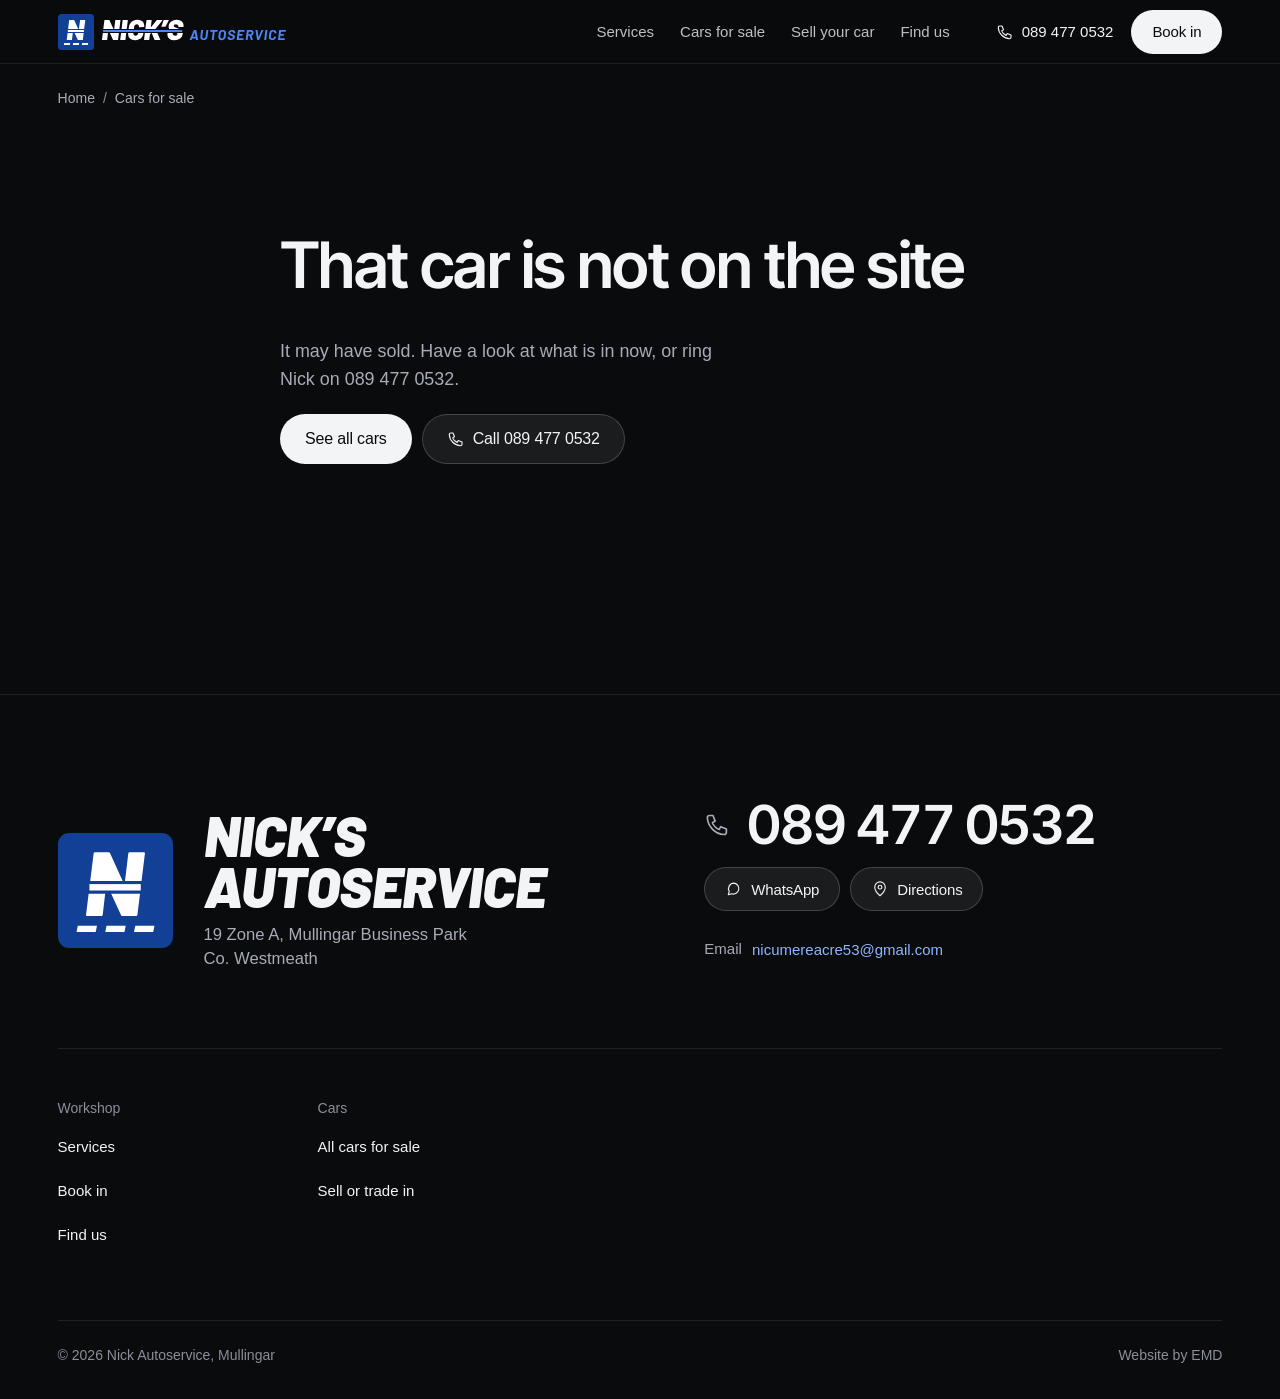
==== car.html @ 4c88eb60 "Unslop pass across the site (logo kept) Direction: Nick's garage at night, straight-talking and hand" ====
<!DOCTYPE html>
<html lang="en-IE">
<head>
<meta charset="utf-8">
<meta name="viewport" content="width=device-width,initial-scale=1,viewport-fit=cover">
<meta name="theme-color" content="#0a0b0d">
<title>Car for sale | Nick Autoservice Mullingar</title>
<meta name="description" content="A used car for sale at Nick Autoservice, Mullingar Business Park.">
<meta name="robots" content="noindex, nofollow">
<link rel="icon" href="favicon.ico" sizes="any">
<link rel="icon" href="favicon-32.png" type="image/png" sizes="32x32">
<link rel="apple-touch-icon" href="apple-touch-icon.png">
<meta property="og:image" content="https://nicks-automotive-mullingar.vercel.app/og.png">
<meta property="og:image:width" content="1200">
<meta property="og:image:height" content="630">
<meta name="twitter:card" content="summary_large_image">
<meta name="twitter:image" content="https://nicks-automotive-mullingar.vercel.app/og.png">
<link rel="preconnect" href="https://fonts.googleapis.com"><link rel="preconnect" href="https://fonts.gstatic.com" crossorigin>
<link href="https://fonts.googleapis.com/css2?family=Inter+Tight:wght@600;700&family=Barlow+Semi+Condensed:wght@700&display=swap" rel="stylesheet">
<link rel="stylesheet" href="site.css">
<script>window.va=window.va||function(){(window.vaq=window.vaq||[]).push(arguments)};</script>
<script defer src="/_vercel/insights/script.js"></script>
</head>
<body>
<svg width="0" height="0" style="position:absolute" aria-hidden="true" focusable="false">
  <symbol id="i-arrow" viewBox="0 0 24 24"><path d="M5 12h14M13 6l6 6-6 6"/></symbol>
  <symbol id="i-phone" viewBox="0 0 24 24"><path d="M5 4h3l2 5-2.5 1.5a11 11 0 0 0 6 6L15 14l5 2v3a2 2 0 0 1-2 2A16 16 0 0 1 3 6a2 2 0 0 1 2-2"/></symbol>
  <symbol id="i-wa" viewBox="0 0 24 24"><path d="M12 4.2a7.3 7.3 0 0 0-6.3 11L4.4 19.6l4.5-1.2A7.3 7.3 0 1 0 12 4.2z"/></symbol>
  <symbol id="i-cam" viewBox="0 0 24 24"><path d="M4 8h3l2-3h6l2 3h3v11H4z"/><circle cx="12" cy="13" r="3.5"/></symbol>
  <symbol id="i-share" viewBox="0 0 24 24"><path d="M12 15V3M7 8l5-5 5 5M5 13v7h14v-7"/></symbol>
  <symbol id="i-left" viewBox="0 0 24 24"><path d="M15 5l-7 7 7 7"/></symbol>
  <symbol id="i-right" viewBox="0 0 24 24"><path d="M9 5l7 7-7 7"/></symbol>
  <symbol id="i-msg" viewBox="0 0 24 24"><path d="M4 5h16v11H9l-5 4z"/></symbol>
  <symbol id="i-pin" viewBox="0 0 24 24"><path d="M12 21s-7-6.2-7-11.5a7 7 0 0 1 14 0C19 14.8 12 21 12 21z"/><circle cx="12" cy="9.5" r="2.5"/></symbol>
  <symbol id="i-x" viewBox="0 0 24 24"><path d="M6 6l12 12M18 6L6 18"/></symbol>
</svg>

<header class="hd">
  <a class="logo" href="index.html" aria-label="Nick's Autoservice, home"><img src="logo.svg" alt="" width="228" height="36"></a>
  <nav class="nav" id="nav" aria-label="Main"><a href="index.html#services">Services</a><a href="cars.html">Cars for sale</a><a href="index.html#sell">Sell your car</a><a href="index.html#visit">Find us</a></nav>
  <a class="htel" href="tel:+353894770532" aria-label="Call 089 477 0532"><svg class="ic" aria-hidden="true"><use href="#i-phone"/></svg><span>089 477 0532</span></a>
  <a class="btn pri sm" href="index.html#book">Book in</a>
  <button class="menu" id="menu" type="button" aria-expanded="false" aria-controls="nav" aria-label="Menu"><span></span><span></span></button>
</header>

<main class="page ad" id="ad"><p class="note">Loading car</p></main>
<div class="adbar" id="adbar" hidden><a class="btn pri" href="tel:+353894770532"><svg class="ic" aria-hidden="true"><use href="#i-phone"/></svg>Call</a><a class="btn sec" id="adWa" href="https://wa.me/353894770532" target="_blank" rel="noopener noreferrer"><svg class="ic" aria-hidden="true"><use href="#i-wa"/></svg>WhatsApp</a><button class="btn sec" type="button" data-enq><svg class="ic" aria-hidden="true"><use href="#i-msg"/></svg>Enquire</button></div>

<footer class="ft">
  <div class="wrap ft-main">
    <div class="ft-id">
      <a class="ft-badge" href="index.html" aria-label="Nick's Autoservice, home"><img src="logo-mark.svg" alt="" width="112" height="112" loading="lazy" decoding="async"></a>
      <div>
        <p class="ft-name">Nick’s Autoservice</p>
        <address class="ft-addr">19 Zone A, Mullingar Business Park<br>Co. Westmeath</address>
      </div>
    </div>
    <div class="ft-reach">
      <a class="ft-tel" href="tel:+353894770532"><svg class="ic" aria-hidden="true"><use href="#i-phone"/></svg>089 477 0532</a>
      <div class="ft-links">
        <a class="btn sec sm" href="https://wa.me/353894770532" target="_blank" rel="noopener noreferrer"><svg class="ic" aria-hidden="true"><use href="#i-wa"/></svg>WhatsApp</a>
        <a class="btn sec sm" href="https://www.google.com/maps/dir/?api=1&amp;destination=Nick+Autoservice%2C+Mullingar+Business+Park%2C+Mullingar" target="_blank" rel="noopener noreferrer"><svg class="ic" aria-hidden="true"><use href="#i-pin"/></svg>Directions</a>
      </div>
      <p class="ft-mail">Email <a class="mail" data-mail-text href="mailto:nicumereacre53@gmail.com">nicumereacre53@gmail.com</a></p>
    </div>
  </div>
  <div class="wrap ft-top">
    <nav aria-label="Workshop"><h2 class="ft-h">Workshop</h2><a href="index.html#services">Services</a><a href="index.html#book">Book in</a><a href="index.html#visit">Find us</a></nav>
    <nav aria-label="Cars"><h2 class="ft-h">Cars</h2><a href="cars.html">All cars for sale</a><a href="index.html#sell">Sell or trade in</a></nav>
  </div>
  <div class="wrap legal"><span>© 2026 Nick Autoservice, Mullingar</span><span>Website by EMD</span></div>
</footer>
<script src="site.js"></script>
<script>
{
const {$,$$,esc,icon,plate,has,name,sub,regLabel,sold,priceText,ym,km,tag,card,load,TEL,TELH,postMail,waText,reduce}=NS;
const ad=$('#ad');
const crumbs=t=>`<nav class="crumbs" aria-label="Breadcrumb"><a href="index.html">Home</a><span aria-hidden="true">/</span><a href="cars.html">Cars for sale</a>${t?`<span aria-hidden="true">/</span><span>${esc(t)}</span>`:''}</nav>`;
const bar=on=>{$('#adbar').hidden=!on;document.body.classList.toggle('has-bar',on)};
const missing=()=>{document.title='Car not found | Nick Autoservice';bar(false);
  ad.innerHTML=`${crumbs('')}<div class="missing"><h1>That car is not on the site</h1><p class="lede">It may have sold. Have a look at what is in now, or ring Nick on ${TEL}.</p><div class="btns"><a class="btn pri" href="cars.html">See all cars</a><a class="btn sec" href="${TELH}">${icon('phone')}Call ${TEL}</a></div></div>`};
let CARS=[];
const gv=()=>$('#gview');
const galN=()=>gv()?gv().children.length:0;
const galCur=()=>{const g=gv();return g&&g.clientWidth?Math.round(g.scrollLeft/g.clientWidth):0};
const galGo=i=>{const g=gv();if(!g)return;i=Math.max(0,Math.min(galN()-1,i));g.scrollTo({left:i*g.clientWidth,behavior:reduce?'auto':'smooth'})};
const render=()=>{
  const id=decodeURIComponent(location.hash.slice(1));
  const c=CARS.find(x=>x.id===id);
  if(!c)return missing();
  const T=name(c),S=sub(c),ph=c.photos||[];
  document.title=`${T} for sale | Nick Autoservice Mullingar`;
  const specs=[['Year',c.year],['Reg',c.reg?'':regLabel(c)],['Mileage',has(c.mileage)?km(c.mileage):''],['Fuel',c.fuel],['Engine',has(c.engine)?c.engine+' litre':''],['Gearbox',c.transmission],['Body',c.body],['Colour',c.colour],['Doors',c.doors],['Owners',c.owners],['NCT until',ym(c.nct)],['Tax until',ym(c.tax)]].filter(([,v])=>has(v)&&String(v).toLowerCase()!=='unknown');
  const others=CARS.filter(x=>x.id!==c.id&&!sold(x)).sort((a,b)=>((b.photos||[]).length>0)-((a.photos||[]).length>0)||(b.body===c.body)-(a.body===c.body)||(b.make===c.make)-(a.make===c.make)).slice(0,3);
  const gal=ph.length?`<div class="gstage"><div class="gview" id="gview" tabindex="0" aria-label="Photos of the ${esc(T)}. Use the arrow keys to move between photos">${ph.map((p,i)=>`<img src="${esc(p)}" alt="${esc(T)}, photo ${i+1} of ${ph.length}" data-i="${i}" ${i>1?'loading="lazy"':''} decoding="async">`).join('')}</div>${ph.length>1?`<button class="gnav prev" type="button" data-gal="-1" aria-label="Previous photo">${icon('left')}</button><button class="gnav next" type="button" data-gal="1" aria-label="Next photo">${icon('right')}</button>`:''}<span class="gcount" id="gcount">1 / ${ph.length}</span></div>${ph.length>1?`<div class="thumbs" id="thumbs">${ph.map((p,i)=>`<button type="button" data-thumb="${i}" aria-label="Photo ${i+1}" aria-current="${!i}"><img src="${esc(p)}" alt="" loading="lazy" decoding="async"></button>`).join('')}</div>`:''}`
    :`<div class="gstage"><div class="gnone"><b>${esc(c.make||'Car')}</b><span>Photos of this car are on the way. Ring ${TEL} to arrange a viewing.</span></div></div>`;
  ad.innerHTML=`${crumbs(T)}
  <div class="ad-top">
    <section class="gal" aria-label="Photos">${gal}</section>
    <aside class="side" id="dock">
      ${c.reg?plate(c.reg):c.regYear?`<span class="pill">${esc(c.regYear)} reg</span>`:''}${tag(c)}
      <h1>${esc(T)}</h1>${S?`<p class="sub">${esc(S)}</p>`:''}
      <p class="price${!sold(c)&&!has(c.price)?' ask':''}">${esc(priceText(c))}</p>${!sold(c)&&!has(c.price)?`<p class="askn">Ring or send an enquiry for the price</p>`:''}
      <div class="cta">${sold(c)?`<a class="btn pri" href="cars.html">See cars for sale</a>`:`<a class="btn pri" href="${TELH}">${icon('phone')}Call ${TEL}</a><a class="btn sec" href="${esc(NS.carWa(c))}" target="_blank" rel="noopener noreferrer">${icon('wa')}WhatsApp</a><button class="btn sec" type="button" data-enq>${icon('msg')}Enquire</button>`}</div>
      ${specs.length?`<dl class="spec">${specs.map(([k,v])=>`<dt>${esc(k)}</dt><dd>${esc(v)}</dd>`).join('')}</dl>`:''}
    </aside>
  </div>
  <div class="ad-body">
    <section aria-labelledby="aboutT">
      <h2 id="aboutT">About this car</h2>
      <p class="desc">${c.description?esc(c.description):`Ring Nick on ${TEL} for the mileage, the service history or a viewing at 19 Zone A, Mullingar Business Park.`}</p>
      ${(c.features||[]).length?`<ul class="feat" aria-label="Features">${c.features.map(f=>`<li>${esc(f)}</li>`).join('')}</ul>`:''}
      <button class="btn sec sm share" type="button" id="share">${icon('share')}<span>Share this car</span></button>
    </section>
    <section id="enquire" aria-labelledby="enqT">
      <h2 id="enqT">Ask about this car</h2>
      <div class="panel"><form class="fg" id="enq"><label class="hp">Leave this blank<input name="_honey" tabindex="-1" autocomplete="off" aria-hidden="true"></label><label>Name <em>*</em><input name="name" required autocomplete="name"></label><label>Phone <em>*</em><input name="phone" type="tel" required autocomplete="tel" inputmode="tel"></label><label class="full">Message<textarea name="msg">Hi Nick, is the ${esc(T)} still available?</textarea></label><p id="formMsg" class="formmsg full" role="status" tabindex="-1" hidden></p><div class="send full"><button class="btn pri" type="submit" id="fsub">Send enquiry</button><button class="btn sec" type="button" id="fwa">${icon('wa')}Send on WhatsApp</button></div></form>
      <div class="done" id="done" hidden tabindex="-1"><h3>Thanks, Nick will get back to you</h3><p>For anything urgent, ring <a class="mail" href="${TELH}">${TEL}</a>.</p></div></div>
    </section>
  </div>
  ${others.length?`<section class="more" aria-labelledby="moreT"><div class="sec-head" style="margin-bottom:0"><h2 class="h2" id="moreT" style="font-size:clamp(36px,4vw,56px)">More cars from Nick</h2><a class="more-link" href="cars.html">See all cars ${icon('arrow')}</a></div><div class="list">${others.map(card).join('')}</div></section>`:''}
  ${ph.length?`<dialog class="light" id="light" aria-label="Photo viewer"><div class="lightbar"><button class="gnav" type="button" data-lgal="-1" aria-label="Previous photo">${icon('left')}</button><button class="btn sec sm" type="button" id="lclose">${icon('x')}Close</button><button class="gnav" type="button" data-lgal="1" aria-label="Next photo">${icon('right')}</button></div><img id="limg" alt=""></dialog>`:''}`;
  bar(!sold(c));
  NS.reveal();
  const adWa=$('#adWa');if(adWa)adWa.href=NS.carWa(c);
  /* gallery */
  const g=gv(),light=$('#light'),limg=$('#limg');
  let li=0;
  const showLight=i=>{if(!light)return;li=(i+ph.length)%ph.length;limg.src=ph[li];limg.alt=`${T}, photo ${li+1} of ${ph.length}`;if(!light.open)light.showModal()};
  if(light){$('#lclose').addEventListener('click',()=>light.close());light.querySelectorAll('[data-lgal]').forEach(b=>b.addEventListener('click',()=>showLight(li+(+b.dataset.lgal))));light.addEventListener('keydown',e=>{if(e.key==='ArrowRight')showLight(li+1);if(e.key==='ArrowLeft')showLight(li-1)})}
  if(g){
    g.addEventListener('click',e=>{const im=e.target.closest('img');if(im)showLight(+im.dataset.i)});
    if(ph.length>1){
      g.addEventListener('scroll',()=>{const i=galCur();$('#gcount').textContent=`${i+1} / ${ph.length}`;$$('#thumbs button').forEach((b,j)=>b.setAttribute('aria-current',String(j===i)))},{passive:true});
      g.addEventListener('keydown',e=>{if(e.key==='ArrowRight'){e.preventDefault();galGo(galCur()+1)}if(e.key==='ArrowLeft'){e.preventDefault();galGo(galCur()-1)}});
    }
  }
  /* enquiry */
  const enq=$('#enq'),emsg=$('#formMsg');
  const ev=n=>String(new FormData(enq).get(n)||'').trim();
  const label=NS.carName(c);
  const enquiryBody=()=>({_subject:'Car enquiry: '+label,_template:'table',_captcha:'false',_honey:ev('_honey'),Name:ev('name'),Phone:ev('phone'),Message:ev('msg'),'Car title':label,'Car id':c.id,'Car page':location.href});
  const enquiryLines=p=>[p._subject,'Name: '+(p.Name||'—'),'Phone: '+(p.Phone||'—'),'Car: '+p['Car title'],'Link: '+p['Car page'],'Message: '+(p.Message||'—')];
  const efail=()=>{emsg.hidden=false;emsg.className='formmsg full err';emsg.innerHTML=`That message did not send. Ring Nick on <a href="${TELH}">${TEL}</a>.`;emsg.focus()};
  enq.addEventListener('submit',async e=>{e.preventDefault();if(enq.dataset.sending||!enq.reportValidity())return;const body=enquiryBody();enq.dataset.sending='1';$('#fsub').disabled=true;$('#fwa').disabled=true;$('#fsub').textContent='Sending';emsg.hidden=false;emsg.className='formmsg full';emsg.textContent='Sending';
    try{await postMail(body);enq.hidden=true;$('#done').hidden=false;$('#done').focus()}
    catch(err){$('#fsub').disabled=false;$('#fwa').disabled=false;$('#fsub').textContent='Send enquiry';delete enq.dataset.sending;efail()}});
  $('#fwa').addEventListener('click',()=>{if(enq.dataset.sending||!enq.reportValidity())return;const body=enquiryBody();if(body._honey)return efail();window.open(waText(enquiryLines(body)),'_blank','noopener')});
  $('#share').addEventListener('click',async e=>{const b=e.currentTarget,url=location.href;
    try{if(navigator.share){await navigator.share({title:`${T} for sale at Nick Autoservice`,url});return}await navigator.clipboard.writeText(url);b.lastChild.textContent='Link copied'}catch(err){if(err&&err.name!=='AbortError')b.lastChild.textContent='Copy the link from the address bar'}});
  window.scrollTo(0,0);
};
document.addEventListener('click',e=>{const t=e.target.closest('[data-gal],[data-thumb],[data-enq]');if(!t)return;if(t.dataset.enq!==undefined){$('#enquire').scrollIntoView({block:'start'});const n=$('#enq [name=name]');if(n)n.focus({preventScroll:true});return}if(t.dataset.gal)galGo(galCur()+(+t.dataset.gal));else galGo(+t.dataset.thumb)});
window.addEventListener('hashchange',render);
load().then(d=>{CARS=d;render()}).catch(()=>{ad.innerHTML=`<div class="missing"><h1>The car could not load</h1><p class="lede">Ring Nick on ${TEL} to ask about it.</p><a class="btn pri" href="${TELH}">Call ${TEL}</a></div>`});
}
</script>
</body>
</html>
---- site.css ----
/* Nick Autoservice
   PRODUCT   Nick's garage at Mullingar Business Park: servicing and repairs, plus his own cars for sale
   CHARACTER Straight-talking, hands-on, after-hours
   WORLD     The workshop at night: block walls, red lifts, strip lights, the blue gate sign
   MOMENTS   The night hero clip and the car select, both Nick's real cars
   SIGNATURE The Irish number plate: reg plates, the plate-style reg field and the plate-face readouts
   TYPE      Inter Tight 600 for headings and prices, the system face for reading, Barlow Semi Condensed for plates and readouts.
             The italic logo face is the brand and appears only in the logo lockup and the hero headline
   COLOUR    One near-black ink ramp. Sections alternate between the page and one band step, no tints.
             Off-white pills are actions. Sign blue marks links, selection and focus only
   SHAPE     24px tiles, 12px fields, 8px tags, pill buttons, glass header
   MOTION    One curve, cubic-bezier(.22,1,.36,1). One entrance on load (the hero), no scroll reveals, no hover zoom
   unslop pass after unslop by Damir Sokolovsky (@heydamir), CC BY 4.0 */
:root{
  --bg:#0a0b0d;--s1:#121418;--s2:#1a1d22;--s3:#252930;
  --line:rgba(255,255,255,.09);--line2:rgba(255,255,255,.18);
  --text:#f3f4f6;--mut:#a7acb6;--dim:#8a8f99;
  --blue:#4a86f5;--link:#8fb4ff;--ok:#5bd69b;--err:#ff9090;--eu:#1d3f9e;
  --band:#0e1013;
  --r:24px;--rm:16px;--ri:12px;
  --g:max(20px,4.5vw,calc((100% - 1280px)/2));
  --hh:64px;
  --head:"Inter Tight",-apple-system,BlinkMacSystemFont,"Segoe UI",Roboto,sans-serif;
  --body:-apple-system,BlinkMacSystemFont,"SF Pro Text","Segoe UI",Roboto,"Helvetica Neue",Arial,sans-serif;
  --plate:"Barlow Semi Condensed","Arial Narrow",sans-serif;
  --word:"Barlow Wordmark","Arial Black","Helvetica Neue",Arial,sans-serif;
  --sign:#134097;--out:cubic-bezier(.22,1,.36,1);
  --ease:cubic-bezier(.22,1,.36,1);
  color-scheme:dark
}
@font-face{font-family:"Barlow Wordmark";src:url(fonts/barlow-black-italic.woff2) format("woff2");font-weight:900;font-style:italic;font-display:swap}
*,*::before,*::after{box-sizing:border-box}
[hidden]{display:none!important}
html{scroll-behavior:smooth;scroll-padding-top:calc(var(--hh) + 12px);-webkit-text-size-adjust:100%;scrollbar-color:var(--s3) var(--bg)}
body{margin:0;background:var(--bg);color:var(--text);font:17px/1.55 var(--body);-webkit-font-smoothing:antialiased;overflow-x:clip;accent-color:var(--blue);caret-color:var(--blue)}
::selection{background:var(--blue);color:#fff}
img{max-width:100%}
h1,h2,h3{font-family:var(--head);font-weight:600;margin:0;line-height:1.05;letter-spacing:-.02em;text-wrap:balance}
p{margin:0;text-wrap:pretty}
a{color:inherit;text-underline-offset:.2em}
:focus-visible{outline:2px solid var(--link);outline-offset:3px;border-radius:8px}
.vh{position:absolute;width:1px;height:1px;padding:0;margin:-1px;overflow:hidden;clip:rect(0,0,0,0);white-space:nowrap;border:0}
.wrap{max-width:1280px;margin-inline:auto}
.h2{font-size:clamp(40px,5.4vw,76px);line-height:1;letter-spacing:-.025em}
.lede{color:var(--mut);font-size:clamp(17px,1.4vw,19px);max-width:46ch;margin-top:20px}
.note{color:var(--mut);font-size:15px}
svg.ic{width:18px;height:18px;stroke:currentColor;fill:none;stroke-width:1.5;stroke-linecap:round;stroke-linejoin:round;flex:none}

/* buttons */
.btn{display:inline-flex;align-items:center;justify-content:center;gap:8px;min-height:50px;padding:0 24px;border-radius:999px;border:1px solid transparent;font:500 16px/1 var(--body);letter-spacing:-.01em;text-decoration:none;white-space:nowrap;cursor:pointer;transition:background-color .2s,border-color .2s,color .2s}
.btn.pri{background:var(--text);color:#0a0b0d}.btn.pri:hover{background:#fff}
.btn.sec{background:rgba(255,255,255,.07);border-color:var(--line2);color:var(--text)}.btn.sec:hover{background:rgba(255,255,255,.13)}
.btn.glass{background:rgba(255,255,255,.14);border-color:rgba(255,255,255,.28);color:#fff;-webkit-backdrop-filter:blur(14px);backdrop-filter:blur(14px)}.btn.glass:hover{background:rgba(255,255,255,.24)}
.btn.sm{min-height:44px;padding:0 20px;font-size:15px}
.btn:disabled{opacity:.6;cursor:progress}
.btns{display:flex;flex-wrap:wrap;gap:10px}
.more-link{display:inline-flex;align-items:center;gap:8px;min-height:44px;color:var(--text);font-weight:500;text-decoration:none;white-space:nowrap}
.more-link .ic{transition:transform .3s var(--ease)}
.more-link:hover .ic{transform:translateX(4px)}

/* number plate */
.plate{display:inline-flex;align-items:stretch;align-self:flex-start;width:max-content;background:#fff;color:#111;border:1.5px solid #222;border-radius:6px;font:700 22px/1 var(--plate);letter-spacing:.04em;white-space:nowrap;overflow:hidden}
.plate b{position:relative;background:var(--eu);color:#fff;font-size:.5em;letter-spacing:0;display:flex;align-items:flex-end;padding:1.5em .45em .35em}
.plate b::before{content:"";position:absolute;top:.45em;left:50%;width:1em;height:1em;margin-left:-.5em;border-radius:50%;border:1.5px dotted #ffd84a}
.plate i{font-style:normal;padding:.26em .5em .2em}
.pill{display:inline-flex;align-items:center;min-height:32px;padding:0 12px;border-radius:8px;background:var(--s2);border:1px solid var(--line);font-size:14px;font-weight:500}

/* header */
.hd{position:fixed;inset:0 0 auto;z-index:50;height:var(--hh);display:flex;align-items:center;gap:6px;padding:0 var(--g);background:rgba(10,11,13,.64);-webkit-backdrop-filter:saturate(1.6) blur(20px);backdrop-filter:saturate(1.6) blur(20px);border-bottom:1px solid var(--line)}
.logo{display:inline-flex;align-items:center;flex:none;min-height:44px;line-height:0;margin-right:auto}
.logo img{display:block;height:36px;width:auto}
.nav{display:flex;align-items:center;gap:2px;margin-right:16px}
.nav a{display:inline-flex;align-items:center;min-height:44px;padding:0 12px;border-radius:999px;color:rgba(243,244,246,.78);font-size:15px;font-weight:500;text-decoration:none;transition:color .2s}
.nav a:hover,.nav a[aria-current=page]{color:#fff}
.htel{display:inline-flex;align-items:center;gap:8px;min-height:44px;padding:0 12px;font:500 15px/1 var(--body);font-variant-numeric:tabular-nums;text-decoration:none;white-space:nowrap}
.menu{display:none;position:relative;width:44px;height:44px;border:0;border-radius:999px;background:rgba(255,255,255,.08);cursor:pointer;margin-left:4px}
.menu span{position:absolute;left:13px;right:13px;height:2px;border-radius:2px;background:var(--text);transition:transform .3s var(--ease)}
.menu span:first-child{top:18px}.menu span:last-child{top:24px}
.menu[aria-expanded=true] span:first-child{transform:translateY(3px) rotate(45deg)}
.menu[aria-expanded=true] span:last-child{transform:translateY(-3px) rotate(-45deg)}
.page{padding-top:var(--hh)}
body.menu-open{overflow:hidden}
@media(max-width:1000px){
  .nav{position:fixed;top:var(--hh);left:0;right:0;height:calc(100dvh - var(--hh));overflow-y:auto;flex-direction:column;align-items:stretch;gap:0;margin:0;padding:16px var(--g) 40px;background:var(--bg);opacity:0;visibility:hidden;transform:translateY(-8px);transition:opacity .25s,transform .35s var(--ease),visibility 0s .35s}
  .nav.open{opacity:1;visibility:visible;transform:none;transition:opacity .25s,transform .35s var(--ease)}
  .nav a{min-height:56px;padding:0;border-bottom:1px solid var(--line);border-radius:0;font:600 26px/1 var(--head);letter-spacing:-.01em;color:var(--text)}
  .menu{display:inline-block}
}
@media(max-width:560px){.htel span{display:none}.htel{width:44px;justify-content:center;padding:0}.logo img{height:30px}.hd .btn.sm{padding:0 16px}}

/* hero: one photo, visible from the first paint; with JS it settles from a slight zoom and the words rise once */
.hero{position:relative;height:100svh;min-height:600px;max-height:1080px;background:#000;color:#fff;overflow:hidden}
.slide{position:absolute;inset:0}
.slide>img{position:absolute;inset:0;width:100%;height:100%;object-fit:cover;object-position:var(--pos,50% 50%);transition:transform 2.6s var(--ease)}
.slide::after{content:"";position:absolute;inset:0;background:linear-gradient(180deg,rgba(0,0,0,.42) 0,rgba(0,0,0,0) 18%,rgba(0,0,0,0) 38%,rgba(0,0,0,.84) 100%),linear-gradient(90deg,rgba(0,0,0,.38) 0,rgba(0,0,0,0) 62%)}
.sc{position:absolute;z-index:1;left:var(--g);right:var(--g);bottom:clamp(56px,11vh,120px);max-width:980px}
.st{font:900 italic clamp(50px,8.6vw,132px)/.84 var(--word);letter-spacing:-.012em;text-transform:uppercase;max-width:13ch}
.sd{margin-top:20px;font-size:clamp(17px,1.5vw,20px);color:rgba(255,255,255,.88);max-width:64ch}
.sd .sep{opacity:.5;margin:0 .45em}
.sc .btns{margin-top:28px}
.js .slide>img{transform:scale(1.05)}
.js .slide .st,.js .slide .sd,.js .slide .btns{opacity:0;transform:translateY(22px);transition:opacity .8s var(--ease),transform 1s var(--ease)}
.js .slide.on>img{transform:none}
.js .slide.on .st,.js .slide.on .sd,.js .slide.on .btns{opacity:1;transform:none}
.js .slide.on .sd{transition-delay:.1s}.js .slide.on .btns{transition-delay:.2s}
@media(max-width:560px){.sd .sep{display:none}.sd [data-status]{display:block;margin-top:2px}}
@media(max-width:760px){
  .slide.cars>img{object-position:70% 50%}
  .sc{bottom:48px}
  .st{max-width:11ch}
}

/* sections */
.band{padding:clamp(80px,8vw,128px) var(--g)}
.sec-head{display:flex;flex-wrap:wrap;align-items:flex-end;justify-content:space-between;gap:16px 32px;max-width:1280px;margin:0 auto clamp(32px,4vw,56px)}

/* what we fix */
.shop{background:var(--band)}
.shop-in{display:grid;gap:clamp(32px,4vw,48px);max-width:1280px;margin:0 auto}

/* sell tile */
.sell{padding-top:0;background:var(--band)}
.split{display:grid;grid-template-columns:minmax(0,1.1fr) minmax(0,1fr);max-width:1280px;margin:0 auto;border-radius:var(--r);overflow:hidden;background:var(--s1);border:1px solid var(--line)}
.split img{display:block;width:100%;height:100%;min-height:420px;object-fit:cover}
.split .tb{display:flex;flex-direction:column;justify-content:center;align-items:flex-start;gap:24px;padding:clamp(28px,5vw,72px)}
.split .h2{font-size:clamp(40px,4.6vw,68px)}
.split p{color:var(--mut);max-width:40ch;font-size:18px}
@media(max-width:860px){.split{grid-template-columns:minmax(0,1fr)}.split img{min-height:0;aspect-ratio:4/3}}

/* booking */
.book-sec{background:var(--bg)}
.book{display:grid;grid-template-columns:minmax(0,5fr) minmax(0,7fr);gap:clamp(36px,6vw,96px);align-items:start;max-width:1280px;margin:0 auto}
.bigtel{display:inline-flex;align-items:center;gap:16px;margin-top:36px;font:600 clamp(36px,4.2vw,56px)/1 var(--head);letter-spacing:-.02em;font-variant-numeric:tabular-nums;text-decoration:none;min-height:44px}
.bigtel .ic{width:30px;height:30px;stroke-width:1.8}
.reach{display:flex;flex-wrap:wrap;align-items:center;gap:8px 20px;margin-top:20px}
.mail{display:inline-flex;align-items:center;min-height:44px;color:var(--link);font-weight:500;text-decoration:none;overflow-wrap:anywhere}
.status{display:inline-flex;align-items:center;gap:10px;margin-top:28px;font-size:15px;font-weight:500;color:var(--mut)}
.status::before{content:"";width:8px;height:8px;border-radius:50%;background:var(--dim)}
.status.is-open{color:var(--text)}.status.is-open::before{background:var(--ok)}
.panel{background:rgba(255,255,255,.04);border:1px solid var(--line);border-radius:var(--r);padding:clamp(20px,3vw,36px)}
.tabs{display:flex;gap:4px;padding:4px;margin-bottom:24px;background:rgba(255,255,255,.06);border-radius:999px}
.tabs button{flex:1 1 0;min-height:44px;padding:0 12px;border:0;border-radius:999px;background:none;color:var(--mut);font:500 15px var(--body);cursor:pointer;white-space:nowrap;transition:background-color .2s,color .2s}
.tabs button[aria-selected=true]{background:var(--text);color:#0a0b0d}
.fg{display:grid;grid-template-columns:1fr 1fr;gap:20px}
.fg .full,fieldset{grid-column:1/-1}
fieldset{border:0;margin:0;padding:0;display:grid;grid-template-columns:1fr 1fr;gap:20px;min-width:0}
label{display:block;font-size:14px;font-weight:500;color:var(--mut)}
label em{font-style:normal;color:var(--link)}
input,select,textarea{display:block;width:100%;min-height:52px;margin-top:8px;padding:12px 16px;border-radius:var(--ri);border:1px solid var(--line2);background:rgba(255,255,255,.05);color:var(--text);font:16px/1.3 var(--body);transition:border-color .2s,background-color .2s}
input:hover,select:hover,textarea:hover{border-color:rgba(255,255,255,.3)}
input:focus,select:focus,textarea:focus{outline:none;border-color:var(--blue);background:rgba(255,255,255,.07)}
select{appearance:none;-webkit-appearance:none;padding-right:40px;background-image:url("data:image/svg+xml,%3Csvg xmlns='http://www.w3.org/2000/svg' width='12' height='8' fill='none' stroke='%23a7acb6' stroke-width='2' stroke-linecap='round' stroke-linejoin='round'%3E%3Cpath d='M1 1.5l5 5 5-5'/%3E%3C/svg%3E");background-repeat:no-repeat;background-position:right 16px center}
select option{background:#1a1d22;color:var(--text)}
textarea{min-height:120px;resize:vertical}
input::placeholder,textarea::placeholder{color:#7d828c}
.pin{display:flex;margin-top:8px;background:#fff;border:2px solid #111;border-radius:var(--ri);overflow:hidden}
.pin span{background:var(--eu);color:#fff;font:700 13px/1 var(--plate);display:flex;align-items:flex-end;padding:0 8px 8px}
.pin input{margin:0;border:0;border-radius:0;background:#fff;color:#111;font:700 28px/1 var(--plate);letter-spacing:.05em;text-transform:uppercase;min-height:58px;padding:6px 16px}
.pin input::placeholder{color:#8d8f93;letter-spacing:.02em;font-size:22px}
.pin input:focus{background:#fff}
.pin:focus-within{outline:2px solid var(--link);outline-offset:3px}
.extra{border-top:1px solid var(--line);padding-top:6px}
.extra summary{display:flex;align-items:center;gap:8px;min-height:44px;cursor:pointer;color:var(--text);font-weight:500;list-style:none}
.extra summary::-webkit-details-marker{display:none}
.extra summary::before{content:"+";display:grid;place-items:center;width:22px;height:22px;border-radius:50%;border:1px solid var(--line2);font-weight:500}
.extra[open] summary::before{content:"\2212"}
.extra .fg{margin-top:10px}
.send{display:flex;flex-wrap:wrap;align-items:center;gap:10px;margin-top:6px}
.send small{color:var(--mut);font-size:14px;margin-left:6px}
.formmsg{color:var(--mut)}.formmsg.err{color:var(--err)}.formmsg a{color:var(--link)}
.hp{position:absolute;width:1px;height:1px;overflow:hidden;clip:rect(0,0,0,0)}
.done{display:grid;gap:16px;justify-items:start;padding:12px 0}
.done h3{font-size:30px}
.done p{color:var(--mut)}
@media(max-width:900px){.book{grid-template-columns:minmax(0,1fr)}}
@media(max-width:620px){.fg,fieldset{grid-template-columns:minmax(0,1fr)}.tabs button{font-size:14px;padding:0 6px}}

/* find us */
.find{background:var(--band)}
.find-in{display:grid;grid-template-columns:minmax(0,5fr) minmax(0,7fr);gap:clamp(32px,6vw,96px);align-items:center;max-width:1280px;margin:0 auto}
.find-map{margin:0;border-radius:var(--r);overflow:hidden;aspect-ratio:4/5;background:var(--s2);border:1px solid var(--line)}
/* Google's embed has no dark style, so it is inverted and turned back round the colour wheel to sit in the dark page with its colours intact */
.find-map iframe{display:block;width:100%;height:100%;border:0;filter:invert(.9) hue-rotate(180deg) saturate(.75) brightness(.95)}
.addr{font:600 clamp(28px,3vw,42px)/1.08 var(--head);letter-spacing:-.02em;font-style:normal;margin-top:28px}
.hours{display:grid;grid-template-columns:auto auto;justify-content:start;gap:8px 40px;margin:28px 0 0;font-variant-numeric:tabular-nums}
.hours dt{color:var(--mut)}.hours dd{margin:0;font-weight:500}
.find .btns{margin-top:32px}
.find-mail{margin-top:20px;color:var(--mut);font-size:15px}
.find-mail .mail{margin-left:6px}
@media(max-width:860px){.find-in{grid-template-columns:minmax(0,1fr)}.find-map{aspect-ratio:1/1;order:2}}

/* footer */
.ft{padding:clamp(72px,8vw,112px) var(--g) 32px;border-top:1px solid var(--line)}
.ft-top{display:grid;grid-template-columns:minmax(0,2fr) repeat(3,minmax(0,1fr));gap:40px}
.ft-top .logo img{height:44px}
.ft-top p{margin-top:20px;color:var(--mut);max-width:34ch;font-size:15px}
.ft h4,.ft .ft-h{margin:0 0 8px;font:500 14px var(--body);letter-spacing:0;color:var(--dim)}
.ft nav a{display:flex;align-items:center;min-height:44px;color:var(--text);text-decoration:none;font-size:15px;overflow-wrap:anywhere}
.ft nav a:hover{color:var(--link)}
.legal{display:flex;flex-wrap:wrap;justify-content:space-between;gap:10px;margin-top:64px;padding-top:24px;border-top:1px solid var(--line);color:var(--dim);font-size:14px}
@media(max-width:860px){.ft-top{grid-template-columns:1fr 1fr}.ft-top>div:first-child,.ft-top nav:last-child{grid-column:1/-1}}

/* listing cards */
.list{display:grid;grid-template-columns:repeat(auto-fill,minmax(min(100%,300px),1fr));gap:clamp(16px,1.6vw,20px)}
.lc{display:flex;flex-direction:column;border-radius:var(--r);overflow:hidden;background:var(--s1);border:1px solid var(--line);color:var(--text);text-decoration:none;transition:background-color .25s,border-color .25s}
.lc:hover{background:var(--s2);border-color:var(--line2)}
.lc-pic{position:relative;display:block;aspect-ratio:4/3;overflow:hidden;background:var(--s2);container-type:inline-size}
.lc-pic img{display:block;width:100%;height:100%;object-fit:cover;transition:transform 1s var(--ease)}
.ph{position:absolute;inset:0;display:flex;flex-direction:column;justify-content:flex-end;gap:8px;padding:24px;background:var(--s3);color:var(--mut);font-size:14px}
.ph b{font:600 min(11cqi,56px)/.9 var(--head);letter-spacing:-.025em;white-space:nowrap;color:rgba(243,244,246,.9)}
.pc{position:absolute;right:12px;bottom:12px;display:inline-flex;align-items:center;gap:6px;min-height:30px;padding:0 12px;border-radius:8px;background:rgba(10,11,13,.66);-webkit-backdrop-filter:blur(10px);backdrop-filter:blur(10px);color:#fff;font:500 13px/1 var(--body)}
.pc .ic{width:15px;height:15px}
.tag{position:absolute;left:12px;top:12px;display:inline-flex;align-items:center;min-height:30px;padding:0 12px;border-radius:8px;background:var(--text);color:#0a0b0d;font:500 13px/1 var(--body)}
.tag.new{background:var(--blue);color:#fff}
.lc-b{display:flex;flex-direction:column;gap:6px;padding:20px 20px 20px;flex:1}
.lc-t{display:flex;justify-content:space-between;align-items:baseline;gap:16px}
.lc h3{font-size:21px;letter-spacing:-.01em;line-height:1.1}
.lc .price{flex:none;font:600 21px/1 var(--head);letter-spacing:-.01em;font-variant-numeric:tabular-nums}
.lc .price.ask{font:500 14px/1.2 var(--body);color:var(--mut)}
.lc-v{color:var(--mut);font-size:15px}
.facts{display:flex;flex-wrap:wrap;margin-top:auto;padding-top:10px;color:var(--mut);font-size:14px}
.facts span:not(:last-child)::after{content:"\00B7";margin:0 7px;color:var(--dim)}

/* stock page */
.phead{padding:clamp(56px,7vw,104px) var(--g) clamp(28px,3vw,40px)}
.phead h1{font-size:clamp(48px,7vw,96px);line-height:.92;letter-spacing:-.025em}
.crumbs{display:flex;flex-wrap:wrap;align-items:center;gap:8px;color:var(--dim);font-size:14px;margin-bottom:20px}
.crumbs a{display:inline-flex;align-items:center;min-height:44px;color:var(--mut);text-decoration:none}
.crumbs a:hover{color:var(--text)}
.fbar{position:sticky;top:var(--hh);z-index:20;padding:12px var(--g);background:rgba(10,11,13,.8);-webkit-backdrop-filter:saturate(1.5) blur(20px);backdrop-filter:saturate(1.5) blur(20px);border-block:1px solid var(--line)}
.fbar form{display:flex;align-items:center;gap:8px;max-width:1280px;margin:0 auto;overflow-x:auto;scrollbar-width:none}
.fbar form::-webkit-scrollbar{display:none}
.fbar label{flex:none;font-size:0;color:transparent}
.fbar select{width:auto;min-height:44px;margin:0;padding:0 40px 0 16px;border-radius:var(--ri);background-color:rgba(255,255,255,.06);border-color:var(--line);font-size:15px;font-weight:500;background-position:right 15px center}
.fbar select:disabled{opacity:.45}
.fbar .sort{margin-left:auto}
.fbar .btn{flex:none}
.stockpage{padding:clamp(28px,3vw,40px) var(--g) clamp(96px,10vw,140px)}
.rhead{display:flex;flex-wrap:wrap;justify-content:space-between;align-items:center;gap:12px;max-width:1280px;margin:0 auto 20px}
#count{font:600 22px var(--head);letter-spacing:-.02em}
.stockpage .list{max-width:1280px;margin:0 auto}
.allrow{display:flex;justify-content:center;margin-top:32px}
.empty{grid-column:1/-1;display:grid;justify-items:start;gap:16px;padding:40px;border:1px dashed var(--line2);border-radius:var(--r);color:var(--mut)}
.seg{display:flex;gap:4px;padding:4px;background:rgba(255,255,255,.06);border-radius:999px}
.seg button{min-height:40px;padding:0 16px;border:0;border-radius:999px;background:none;color:var(--mut);font:500 14px var(--body);cursor:pointer}
.seg button[aria-selected=true]{background:var(--text);color:#0a0b0d}

/* car ad page */
.ad{padding:calc(var(--hh) + clamp(4px,1vw,16px)) var(--g) clamp(96px,10vw,140px)}
.ad .crumbs{max-width:1280px;margin:0 auto 8px}
.ad-top{display:grid;grid-template-columns:minmax(0,1.55fr) minmax(320px,1fr);gap:clamp(24px,4vw,56px);align-items:start;max-width:1280px;margin:0 auto}
.gal{min-width:0}
/* Photos fill the frame (cover). The frame is close to square because most stock photos are portrait, so both portrait and landscape shots lose little; it never grows taller than the screen allows. The lightbox still shows each whole photo */
.gstage{position:relative;aspect-ratio:1/1;max-height:calc(100svh - 230px);min-height:420px;width:100%;border-radius:var(--r);overflow:hidden;background:#050506}
.gview{display:flex;height:100%;overflow-x:auto;scroll-snap-type:x mandatory;scrollbar-width:none;overscroll-behavior-x:contain}
.gview::-webkit-scrollbar{display:none}
.gview img{flex:0 0 100%;width:100%;height:100%;object-fit:cover;object-position:50% 50%;scroll-snap-align:start;cursor:zoom-in}
.gnone{display:flex;flex-direction:column;justify-content:flex-end;gap:10px;height:100%;padding:clamp(24px,4vw,48px);background:var(--s3);color:var(--mut)}
.gnone b{font:600 clamp(56px,8vw,112px)/.9 var(--head);letter-spacing:-.025em;color:var(--text)}
.gnav{position:absolute;top:calc(50% - 24px);z-index:2;width:48px;height:48px;border-radius:999px;display:grid;place-items:center;border:1px solid rgba(255,255,255,.25);background:rgba(10,11,13,.55);-webkit-backdrop-filter:blur(12px);backdrop-filter:blur(12px);color:#fff;cursor:pointer;transition:background-color .2s}
.gnav:hover{background:rgba(10,11,13,.8)}
.gnav.prev{left:14px}.gnav.next{right:14px}
.gcount{position:absolute;right:14px;bottom:14px;z-index:2;display:inline-flex;align-items:center;min-height:32px;padding:0 12px;border-radius:8px;background:rgba(10,11,13,.66);-webkit-backdrop-filter:blur(10px);backdrop-filter:blur(10px);color:#fff;font:500 13px/1 var(--body);font-variant-numeric:tabular-nums}
.thumbs{display:flex;gap:8px;margin-top:10px;overflow-x:auto;scrollbar-width:none;padding:2px}
.thumbs::-webkit-scrollbar{display:none}
.thumbs button{flex:none;width:92px;height:69px;padding:0;border:2px solid transparent;border-radius:12px;overflow:hidden;background:var(--s2);cursor:pointer;opacity:.6;transition:opacity .2s,border-color .2s}
.thumbs button:hover{opacity:1}
.thumbs button[aria-current=true]{opacity:1;border-color:var(--text)}
.thumbs img{display:block;width:100%;height:100%;object-fit:cover}
.side{position:sticky;top:calc(var(--hh) + 20px);display:flex;flex-direction:column;align-items:flex-start;gap:16px}
.side .tag{position:static}
.side h1{font-size:clamp(36px,3.6vw,52px);line-height:.98;letter-spacing:-.025em;margin-top:4px}
.side .sub{color:var(--mut);font-size:17px;margin-top:-4px}
.side .price{font:600 clamp(34px,3.2vw,46px)/1 var(--head);letter-spacing:-.02em;font-variant-numeric:tabular-nums;margin-top:6px}
.side .price.ask{font-size:clamp(28px,2.6vw,36px)}
.side .askn{color:var(--mut);font-size:15px;margin-top:-6px}
.cta{display:grid;grid-template-columns:1fr 1fr;gap:8px;width:100%;margin-top:10px}
.cta .btn{width:100%}
.cta .btn:first-child{grid-column:1/-1}
.spec{display:grid;grid-template-columns:auto 1fr;width:100%;margin:16px 0 0;border-top:1px solid var(--line)}
.spec dt,.spec dd{margin:0;padding:12px 0;border-bottom:1px solid var(--line);font-size:15px}
.spec dt{color:var(--mut);padding-right:20px}
.spec dd{text-align:right;font-weight:500;font-variant-numeric:tabular-nums}
.ad-body{display:grid;grid-template-columns:minmax(0,1.55fr) minmax(320px,1fr);gap:clamp(24px,4vw,56px);max-width:1280px;margin:clamp(64px,7vw,104px) auto 0;align-items:start}
.ad-body h2{font-size:clamp(32px,3.2vw,48px);letter-spacing:-.025em}
.desc{color:var(--mut);margin-top:20px;font-size:18px;max-width:62ch}
.feat{display:flex;flex-wrap:wrap;gap:8px;list-style:none;margin:24px 0 0;padding:0}
.feat li{display:inline-flex;align-items:center;min-height:36px;padding:0 16px;border-radius:8px;background:var(--s2);border:1px solid var(--line);font-size:14px;font-weight:500}
.share{margin-top:28px}
.ad-body .panel{margin-top:20px}
.more{max-width:1280px;margin:clamp(80px,9vw,128px) auto 0}
.more .list{margin-top:28px}
.light{width:100vw;height:100dvh;max-width:none;max-height:none;margin:0;padding:0;border:0;background:#000;color:#fff}
.light::backdrop{background:#000}
.lightbar{display:flex;justify-content:space-between;align-items:center;gap:8px;height:72px;padding:0 16px}
.lightbar .gnav{position:static}
.light img{display:block;width:100%;height:calc(100dvh - 72px);object-fit:contain}
.adbar{display:none}
.missing{max-width:720px;margin:0 auto;padding:clamp(64px,8vw,120px) 0;display:grid;gap:20px;justify-items:start}
.missing h1{font-size:clamp(40px,5vw,64px);letter-spacing:-.025em}
@media(max-width:900px){
  .ad-top,.ad-body{grid-template-columns:minmax(0,1fr)}
  .side{position:static}
  .gstage{aspect-ratio:4/5;max-height:none;min-height:0;width:auto;margin-inline:calc(-1 * var(--g));border-radius:0}
  .thumbs{display:none}
  .gnav{display:none}
  .adbar{display:flex;position:fixed;left:0;right:0;bottom:0;z-index:40;gap:8px;padding:10px var(--g) calc(10px + env(safe-area-inset-bottom));background:rgba(10,11,13,.86);-webkit-backdrop-filter:blur(20px);backdrop-filter:blur(20px);border-top:1px solid var(--line)}
  .adbar .btn{flex:1 1 0;min-height:48px;padding:0 10px;font-size:15px}
  body.has-bar{padding-bottom:calc(70px + env(safe-area-inset-bottom))}
}

/* ---------- polish: type, motion, cards, services, footer ---------- */


/* car cards */
.list{grid-template-columns:repeat(auto-fill,minmax(min(100%,330px),1fr))}
.lc-pic{aspect-ratio:3/2}
.lc-b{gap:8px;padding:20px 24px 24px}
.lc h3{font-size:22px}
.chips{display:flex;flex-wrap:wrap;margin-top:2px}
.chips span{color:var(--mut);font:400 14px/1.5 var(--body);font-variant-numeric:tabular-nums}
.chips span+span::before{content:"\00B7";margin:0 7px;color:var(--dim)}
.lc .price{margin-top:auto;padding-top:12px;font:600 clamp(26px,2.2vw,30px)/1 var(--head);letter-spacing:-.02em}
.lc .price.ask{font:500 15px/1.2 var(--body);color:var(--mut);padding-top:16px}

/* what we fix: one grid, 3 wide then 4 */
.svc{list-style:none;margin:clamp(8px,1vw,16px) 0 0;padding:0;display:grid;grid-template-columns:repeat(12,minmax(0,1fr));gap:clamp(12px,1.4vw,20px)}
.svc li{grid-column:span 3;min-width:0}
.svc li:nth-child(-n+3){grid-column:span 4}
.sv{position:relative;display:flex;flex-direction:column;height:100%;border-radius:var(--r);overflow:hidden;background:var(--s1);border:1px solid var(--line);text-decoration:none;transition:border-color .3s var(--out),background-color .3s var(--out)}
.sv-pic{display:block;aspect-ratio:4/5;overflow:hidden;background:var(--s2)}
.svc li:nth-child(-n+3) .sv-pic{aspect-ratio:5/4}
.sv-pic img{display:block;width:100%;height:100%;object-fit:cover}
.sv-cap{display:grid;gap:6px;padding:20px 70px 20px 20px}
.sv .jn,.sv .jd{grid-column:1/-1}
.sv .jn{font:600 clamp(21px,1.7vw,26px)/1.08 var(--head);letter-spacing:-.01em}
.sv .jd{color:var(--mut);font-size:15px;line-height:1.45}
.sv .go{position:absolute;right:16px;bottom:18px;width:44px;height:44px;border-radius:999px;border:1px solid var(--line2);display:grid;place-items:center;transition:background-color .25s,color .25s,border-color .25s,transform .3s var(--out)}
.sv:focus-visible .go,.sv:hover .go{background:var(--text);color:#0a0b0d;border-color:var(--text)}
@media(hover:hover) and (min-width:901px){
  .sv:hover{border-color:var(--line2);background:var(--s2)}
}
@media(max-width:900px){
  .svc{grid-template-columns:repeat(2,minmax(0,1fr))}
  .svc li,.svc li:nth-child(-n+3){grid-column:span 1}
  .svc li:first-child{grid-column:1/-1}
  .svc li:nth-child(-n+3) .sv-pic{aspect-ratio:4/5}
  .svc li:first-child .sv-pic{aspect-ratio:16/10}
}
@media(max-width:560px){
  .sv-cap{padding:16px 16px 64px}
  .svc li:first-child .sv-cap{padding:16px 70px 20px 16px}
  .sv .jn{font-size:18px}
  .sv .jd{font-size:14px}
  .sv .go{right:12px;bottom:12px}
}

/* footer with weight */
.ft-main{display:grid;grid-template-columns:minmax(0,1.1fr) minmax(0,1fr);gap:40px clamp(32px,6vw,96px);align-items:end;padding-bottom:clamp(48px,6vw,80px);border-bottom:1px solid var(--line)}
.ft-id{display:flex;align-items:center;gap:clamp(20px,2.4vw,32px)}
.ft-badge{flex:none;display:block;line-height:0;border-radius:14px}
.ft-badge img{display:block;width:clamp(84px,9vw,124px);height:auto}
.ft-name{font:900 italic clamp(34px,4.4vw,64px)/.9 var(--word);letter-spacing:-.01em;text-transform:uppercase}
.ft-addr{margin-top:12px;font-style:normal;color:var(--mut);font-size:clamp(16px,1.3vw,18px);line-height:1.45}
.ft-reach{display:grid;justify-items:start;gap:16px}
.ft-tel{display:inline-flex;align-items:center;gap:16px;min-height:44px;font:600 clamp(36px,4.2vw,60px)/1 var(--head);letter-spacing:-.02em;font-variant-numeric:tabular-nums;text-decoration:none;white-space:nowrap}
.ft-tel .ic{width:.5em;height:.5em;stroke-width:1.5;color:var(--mut)}
.ft-tel:hover{color:#fff}
.ft-links{display:flex;flex-wrap:wrap;gap:10px}
.ft-mail{color:var(--mut);font-size:15px}
.ft-mail .mail{margin-left:6px}
.ft .ft-top{grid-template-columns:repeat(2,minmax(0,220px));margin-top:clamp(36px,4vw,56px)}
@media(max-width:860px){.ft-main{grid-template-columns:minmax(0,1fr);align-items:start}.ft .ft-top{grid-template-columns:1fr 1fr}.ft .ft-top nav:last-child{grid-column:auto}}
@media(max-width:420px){.ft-tel{font-size:clamp(32px,9.6vw,40px);gap:10px}.ft-id{align-items:flex-start}}

/* reserve room while stock loads so the footer does not jump */
#grid:empty{min-height:120vh}
.ad:has(>.note:only-child){min-height:140vh}

@media(prefers-reduced-motion:reduce){
  html{scroll-behavior:auto}
  *,*::before,*::after{transition-duration:.01ms!important;animation-duration:.01ms!important}
  .js .slide>img{transform:none}
}

/* ---------- Night garage: Need for Speed mood, Apple restraint, Rockstar title cards ---------- */

/* hero clip: same frame rules as the old photo; the clip carries its own push-in, so no CSS zoom */
.slide>video{position:absolute;inset:0;width:100%;height:100%;object-fit:cover;object-position:var(--pos,50% 50%);background:#050608}

/* cars for sale: car select with the real main listing photo (no cutouts, no renders) */
.garage{position:relative;overflow:hidden;padding:clamp(80px,8vw,128px) var(--g);background:var(--bg);color:#fff}
.g-in{display:grid;grid-template-columns:minmax(0,5fr) minmax(0,7fr);grid-template-areas:"head head" "hud shot" "rail rail";column-gap:clamp(32px,5vw,80px);max-width:1280px;margin:0 auto}
.g-head{grid-area:head;display:flex;flex-wrap:wrap;align-items:flex-end;justify-content:space-between;gap:16px 32px;margin-bottom:clamp(32px,4vw,48px)}
.g-title{font:600 clamp(40px,5.4vw,76px)/1 var(--head);letter-spacing:-.025em}
.g-shot{grid-area:shot;position:relative;aspect-ratio:1/1;max-height:calc(100svh - 160px);width:100%;border-radius:var(--r);overflow:hidden;background:#050608;isolation:isolate}
.g-photos{position:absolute;inset:0;display:block;cursor:pointer;touch-action:pan-y;user-select:none;-webkit-user-select:none}
.g-pic{position:absolute;inset:0;width:100%;height:100%;object-fit:cover;object-position:50% 55%;opacity:0;transform:translateX(var(--from,4%)) scale(1.02);transition:opacity .5s var(--out),transform .8s var(--out);pointer-events:none;-webkit-user-drag:none}
.g-pic.on{opacity:1;transform:none}
.g-pic.off{opacity:0;transform:translateX(var(--to,-4%)) scale(1.02)}
.g-shot::after{content:"";position:absolute;inset:auto 0 0;height:30%;background:linear-gradient(180deg,rgba(0,0,0,0),rgba(0,0,0,.45));pointer-events:none;z-index:1}
.g-count{position:absolute;z-index:2;left:16px;right:auto;top:16px;bottom:auto}
.g-nav{position:absolute;z-index:2;bottom:16px;width:52px;height:52px;border-radius:999px;display:grid;place-items:center;border:1px solid rgba(255,255,255,.26);background:rgba(10,11,13,.5);-webkit-backdrop-filter:blur(14px);backdrop-filter:blur(14px);color:#fff;cursor:pointer;transition:background-color .2s,border-color .2s}
.g-nav:hover{background:rgba(255,255,255,.18);border-color:rgba(255,255,255,.45)}
.g-nav.prev{right:76px}.g-nav.next{right:16px}
.g-nav .ic{width:22px;height:22px}
.g-hud{grid-area:hud;align-self:center;display:flex;flex-direction:column;align-items:flex-start}
.g-n{font:700 15px/1 var(--plate);letter-spacing:.02em;color:var(--dim);font-variant-numeric:tabular-nums}
.g-name{margin-top:12px;font:600 clamp(30px,3vw,44px)/1.05 var(--head);letter-spacing:-.02em}
.g-sub{margin-top:10px;color:var(--mut);font-size:16px}
.g-read{display:grid;grid-template-columns:1fr 1fr;gap:20px 24px;width:100%;margin:28px 0 0;padding:24px 0;border-block:1px solid rgba(255,255,255,.12)}
.g-read dt{font:400 13px/1 var(--body);color:var(--dim)}
.g-read dd{margin:8px 0 0;font:700 clamp(18px,1.6vw,22px)/1.1 var(--plate);letter-spacing:.02em;white-space:nowrap}
.g-buy{display:flex;flex-wrap:wrap;align-items:center;justify-content:space-between;gap:16px;width:100%;margin-top:24px}
.g-price{font:600 clamp(34px,3.2vw,48px)/1 var(--head);letter-spacing:-.02em;font-variant-numeric:tabular-nums;white-space:nowrap}
.g-price.ask{font:500 18px/1.2 var(--body);letter-spacing:0;color:var(--mut)}
.g-rail{grid-area:rail;display:flex;gap:clamp(10px,1.6vw,24px);margin-top:clamp(28px,3vw,40px);overflow-x:auto;scrollbar-width:none}
.g-rail::-webkit-scrollbar{display:none}
.g-rail button{flex:1 0 112px;display:flex;flex-direction:column;justify-content:flex-end;gap:10px;min-height:44px;padding:8px 0 0;border:0;background:none;color:rgba(255,255,255,.55);font:500 13px/1.2 var(--body);text-align:left;white-space:nowrap;cursor:pointer;transition:color .25s}
.g-rail button:hover,.g-rail button[aria-current=true]{color:#fff}
.g-rail .tr{display:block;height:3px;border-radius:3px;background:rgba(255,255,255,.2);transition:background-color .3s}
.g-rail button[aria-current=true] .tr{background:var(--blue)}
.garage.g-empty .g-shot,.garage.g-empty .g-read,.garage.g-empty .g-buy,.garage.g-empty .g-rail{display:none}
@media(max-width:900px){
  .g-in{grid-template-columns:minmax(0,1fr);grid-template-areas:"head" "shot" "hud" "rail";grid-template-rows:none}
  .g-head{margin-bottom:24px}
  .g-shot{aspect-ratio:4/5;max-height:none}
  .g-hud{padding-top:24px}
}
@media(max-width:620px){
  .garage{padding-top:88px}
  .g-shot{margin-inline:calc(-1 * var(--g));width:auto;border-radius:0}
  .g-nav{width:48px;height:48px}.g-nav.prev{right:70px}
}
@media(prefers-reduced-motion:reduce){.g-pic,.g-pic.on,.g-pic.off{transform:none}}

/* service clips fade in over their stills once they are playing */
.sv-pic{position:relative}
.sv-pic video{position:absolute;inset:0;width:100%;height:100%;object-fit:cover;object-position:var(--cp,50% 50%);opacity:0;transition:opacity .6s var(--out)}
.sv-pic video.on{opacity:1}
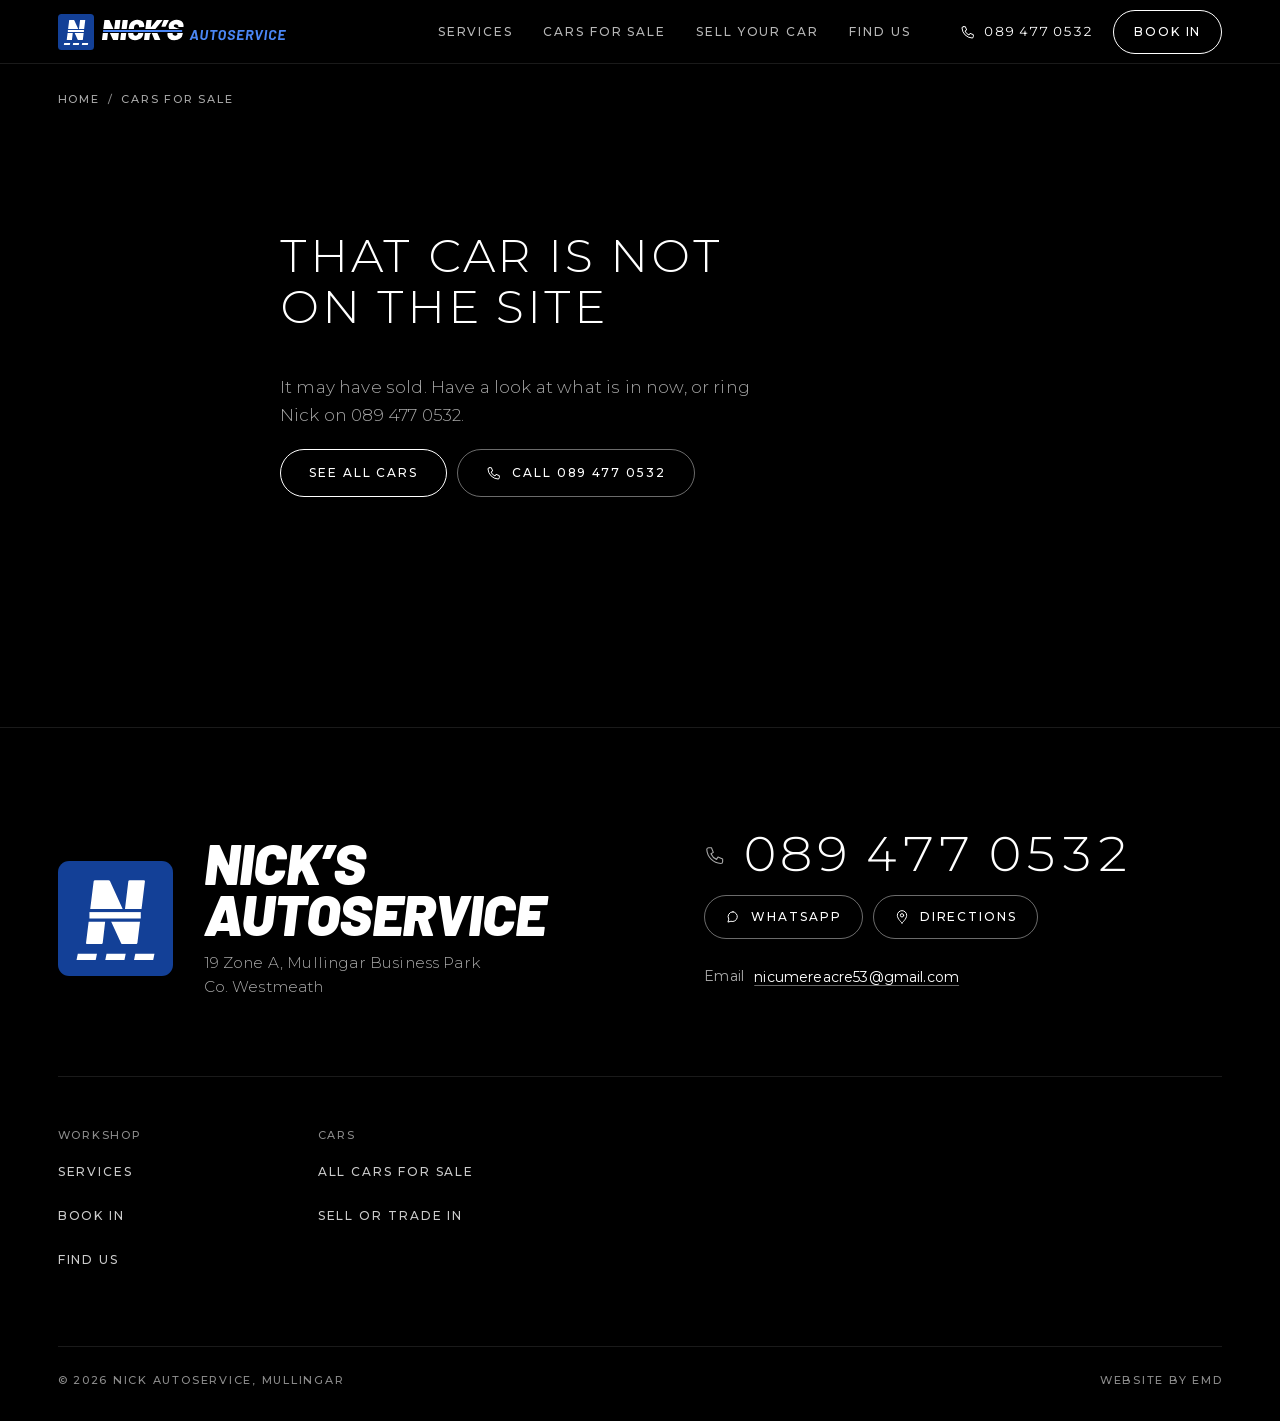
==== commit 1d8d1472: "Rolls-Royce type system across the site One family on every tier, as Rolls-Royce runs Riviera Nights" ====
--- a/car.html
+++ b/car.html
@@ -16,7 +16,8 @@
 <meta name="twitter:card" content="summary_large_image">
 <meta name="twitter:image" content="https://nicks-automotive-mullingar.vercel.app/og.png">
 <link rel="preconnect" href="https://fonts.googleapis.com"><link rel="preconnect" href="https://fonts.gstatic.com" crossorigin>
-<link href="https://fonts.googleapis.com/css2?family=Inter+Tight:wght@600;700&family=Barlow+Semi+Condensed:wght@700&display=swap" rel="stylesheet">
+<link href="https://fonts.googleapis.com/css2?family=Barlow+Semi+Condensed:wght@700&display=swap" rel="stylesheet">
+<link rel="preload" href="fonts/montserrat-300-500.woff" as="font" type="font/woff" crossorigin>
 <link rel="stylesheet" href="site.css">
 <script>window.va=window.va||function(){(window.vaq=window.vaq||[]).push(arguments)};</script>
 <script defer src="/_vercel/insights/script.js"></script>
@@ -118,7 +119,7 @@
       <div class="done" id="done" hidden tabindex="-1"><h3>Thanks, Nick will get back to you</h3><p>For anything urgent, ring <a class="mail" href="${TELH}">${TEL}</a>.</p></div></div>
     </section>
   </div>
-  ${others.length?`<section class="more" aria-labelledby="moreT"><div class="sec-head" style="margin-bottom:0"><h2 class="h2" id="moreT" style="font-size:clamp(36px,4vw,56px)">More cars from Nick</h2><a class="more-link" href="cars.html">See all cars ${icon('arrow')}</a></div><div class="list">${others.map(card).join('')}</div></section>`:''}
+  ${others.length?`<section class="more" aria-labelledby="moreT"><div class="sec-head" style="margin-bottom:0"><h2 class="h2" id="moreT">More cars from Nick</h2><a class="more-link" href="cars.html">See all cars ${icon('arrow')}</a></div><div class="list">${others.map(card).join('')}</div></section>`:''}
   ${ph.length?`<dialog class="light" id="light" aria-label="Photo viewer"><div class="lightbar"><button class="gnav" type="button" data-lgal="-1" aria-label="Previous photo">${icon('left')}</button><button class="btn sec sm" type="button" id="lclose">${icon('x')}Close</button><button class="gnav" type="button" data-lgal="1" aria-label="Next photo">${icon('right')}</button></div><img id="limg" alt=""></dialog>`:''}`;
   bar(!sold(c));
   NS.reveal();
--- a/site.css
+++ b/site.css
@@ -4,57 +4,62 @@
    WORLD     The workshop at night: block walls, red lifts, strip lights, the blue gate sign
    MOMENTS   The night hero clip and the car select, both Nick's real cars
    SIGNATURE The Irish number plate: reg plates, the plate-style reg field and the plate-face readouts
-   TYPE      Inter Tight 600 for headings and prices, the system face for reading, Barlow Semi Condensed for plates and readouts.
-             The italic logo face is the brand and appears only in the logo lockup and the hero headline
-   COLOUR    One near-black ink ramp. Sections alternate between the page and one band step, no tints.
-             Off-white pills are actions. Sign blue marks links, selection and focus only
-   SHAPE     24px tiles, 12px fields, 8px tags, pill buttons, glass header
+   TYPE      After Rolls-Royce Motor Cars: one family on every tier (Montserrat standing in for their Riviera Nights).
+             Light 300 capitals with open tracking for display and headings, 12px tracked capitals for labels, nav and buttons,
+             sentence case for reading. Barlow Semi Condensed only inside the plate graphics, the italic logo face only in the lockup
+   COLOUR    Monochrome: black, one surface step, white ink. No accent; green and red only for open/closed and errors
+   SHAPE     Square photos, panels and tiles. Ghost pill buttons with a 1px white edge. Underlined form fields
    MOTION    One curve, cubic-bezier(.22,1,.36,1). One entrance on load (the hero), no scroll reveals, no hover zoom
    unslop pass after unslop by Damir Sokolovsky (@heydamir), CC BY 4.0 */
 :root{
-  --bg:#0a0b0d;--s1:#121418;--s2:#1a1d22;--s3:#252930;
-  --line:rgba(255,255,255,.09);--line2:rgba(255,255,255,.18);
-  --text:#f3f4f6;--mut:#a7acb6;--dim:#8a8f99;
-  --blue:#4a86f5;--link:#8fb4ff;--ok:#5bd69b;--err:#ff9090;--eu:#1d3f9e;
-  --band:#0e1013;
-  --r:24px;--rm:16px;--ri:12px;
+  --bg:#000;--s1:#0f0f0f;--s2:#171717;--s3:#222;
+  --line:rgba(255,255,255,.1);--line2:rgba(255,255,255,.24);
+  --text:#fff;--mut:#a8a8a8;--dim:#8c8c8c;
+  --ok:#5bd69b;--err:#ff9090;--eu:#1d3f9e;
+  --band:#080808;
+  --r:0;--ri:0;
+  --td:.04em;--th:.06em;--tl:.16em;
   --g:max(20px,4.5vw,calc((100% - 1280px)/2));
   --hh:64px;
-  --head:"Inter Tight",-apple-system,BlinkMacSystemFont,"Segoe UI",Roboto,sans-serif;
-  --body:-apple-system,BlinkMacSystemFont,"SF Pro Text","Segoe UI",Roboto,"Helvetica Neue",Arial,sans-serif;
+  --font:"Montserrat","Helvetica Neue",Arial,sans-serif;
   --plate:"Barlow Semi Condensed","Arial Narrow",sans-serif;
   --word:"Barlow Wordmark","Arial Black","Helvetica Neue",Arial,sans-serif;
   --sign:#134097;--out:cubic-bezier(.22,1,.36,1);
   --ease:cubic-bezier(.22,1,.36,1);
   color-scheme:dark
 }
+@font-face{font-family:"Montserrat";src:url(fonts/montserrat-300-500.woff) format("woff");font-weight:300 500;font-style:normal;font-display:swap}
 @font-face{font-family:"Barlow Wordmark";src:url(fonts/barlow-black-italic.woff2) format("woff2");font-weight:900;font-style:italic;font-display:swap}
 *,*::before,*::after{box-sizing:border-box}
 [hidden]{display:none!important}
 html{scroll-behavior:smooth;scroll-padding-top:calc(var(--hh) + 12px);-webkit-text-size-adjust:100%;scrollbar-color:var(--s3) var(--bg)}
-body{margin:0;background:var(--bg);color:var(--text);font:17px/1.55 var(--body);-webkit-font-smoothing:antialiased;overflow-x:clip;accent-color:var(--blue);caret-color:var(--blue)}
-::selection{background:var(--blue);color:#fff}
+body{margin:0;background:var(--bg);color:var(--text);font:400 16px/1.65 var(--font);letter-spacing:.01em;-webkit-font-smoothing:antialiased;overflow-x:clip;accent-color:#fff;caret-color:#fff}
+::selection{background:#fff;color:#000}
 img{max-width:100%}
-h1,h2,h3{font-family:var(--head);font-weight:600;margin:0;line-height:1.05;letter-spacing:-.02em;text-wrap:balance}
+h1,h2,h3{font-family:var(--font);font-weight:300;margin:0;line-height:1.1;letter-spacing:var(--th);text-transform:uppercase;text-wrap:balance}
+/* the Rolls-Royce label voice: small capitals, opened up */
+h1,h2,h3,.nav a,.btn,.more-link,.crumbs,.g-n,.g-read dt,.g-rail button,label,.tabs button,.seg button,.extra summary,.pc,.tag,.pill,.feat li,.spec dt,.ft-h,.ft nav a,.legal,.status,.chips span,.sd,#count,.send small{font-feature-settings:"case"}
 p{margin:0;text-wrap:pretty}
 a{color:inherit;text-underline-offset:.2em}
-:focus-visible{outline:2px solid var(--link);outline-offset:3px;border-radius:8px}
+:focus-visible{outline:2px solid #fff;outline-offset:3px}
 .vh{position:absolute;width:1px;height:1px;padding:0;margin:-1px;overflow:hidden;clip:rect(0,0,0,0);white-space:nowrap;border:0}
 .wrap{max-width:1280px;margin-inline:auto}
-.h2{font-size:clamp(40px,5.4vw,76px);line-height:1;letter-spacing:-.025em}
-.lede{color:var(--mut);font-size:clamp(17px,1.4vw,19px);max-width:46ch;margin-top:20px}
+.h2{font-size:clamp(30px,3.6vw,52px);line-height:1.1}
+.lede{color:var(--mut);font-weight:300;font-size:clamp(17px,1.3vw,19px);line-height:1.65;max-width:46ch;margin-top:20px}
 .note{color:var(--mut);font-size:15px}
 svg.ic{width:18px;height:18px;stroke:currentColor;fill:none;stroke-width:1.5;stroke-linecap:round;stroke-linejoin:round;flex:none}
 
 /* buttons */
-.btn{display:inline-flex;align-items:center;justify-content:center;gap:8px;min-height:50px;padding:0 24px;border-radius:999px;border:1px solid transparent;font:500 16px/1 var(--body);letter-spacing:-.01em;text-decoration:none;white-space:nowrap;cursor:pointer;transition:background-color .2s,border-color .2s,color .2s}
-.btn.pri{background:var(--text);color:#0a0b0d}.btn.pri:hover{background:#fff}
-.btn.sec{background:rgba(255,255,255,.07);border-color:var(--line2);color:var(--text)}.btn.sec:hover{background:rgba(255,255,255,.13)}
-.btn.glass{background:rgba(255,255,255,.14);border-color:rgba(255,255,255,.28);color:#fff;-webkit-backdrop-filter:blur(14px);backdrop-filter:blur(14px)}.btn.glass:hover{background:rgba(255,255,255,.24)}
-.btn.sm{min-height:44px;padding:0 20px;font-size:15px}
+.btn{display:inline-flex;align-items:center;justify-content:center;gap:10px;min-height:48px;padding:0 28px;border-radius:999px;border:1px solid rgba(255,255,255,.42);background:transparent;color:#fff;font:500 12px/1 var(--font);letter-spacing:var(--tl);text-transform:uppercase;text-decoration:none;white-space:nowrap;cursor:pointer;transition:background-color .25s,border-color .25s,color .25s}
+.btn .ic{width:16px;height:16px}
+.btn.pri{border-color:#fff}
+.btn:hover{border-color:#fff;background:rgba(255,255,255,.08)}
+.btn.pri:hover{background:#fff;color:#000}
+.btn.sm{min-height:44px;padding:0 20px}
 .btn:disabled{opacity:.6;cursor:progress}
 .btns{display:flex;flex-wrap:wrap;gap:10px}
-.more-link{display:inline-flex;align-items:center;gap:8px;min-height:44px;color:var(--text);font-weight:500;text-decoration:none;white-space:nowrap}
+.more-link{display:inline-flex;align-items:center;gap:10px;min-height:44px;color:var(--text);font:500 12px/1 var(--font);letter-spacing:var(--tl);text-transform:uppercase;text-decoration:none;white-space:nowrap}
+.more-link .ic{width:16px;height:16px}
 .more-link .ic{transition:transform .3s var(--ease)}
 .more-link:hover .ic{transform:translateX(4px)}
 
@@ -63,18 +68,19 @@
 .plate b{position:relative;background:var(--eu);color:#fff;font-size:.5em;letter-spacing:0;display:flex;align-items:flex-end;padding:1.5em .45em .35em}
 .plate b::before{content:"";position:absolute;top:.45em;left:50%;width:1em;height:1em;margin-left:-.5em;border-radius:50%;border:1.5px dotted #ffd84a}
 .plate i{font-style:normal;padding:.26em .5em .2em}
-.pill{display:inline-flex;align-items:center;min-height:32px;padding:0 12px;border-radius:8px;background:var(--s2);border:1px solid var(--line);font-size:14px;font-weight:500}
+.pill{display:inline-flex;align-items:center;min-height:32px;padding:0 12px;border:1px solid var(--line2);font-size:12px;font-weight:500;letter-spacing:var(--tl);text-transform:uppercase}
 
 /* header */
-.hd{position:fixed;inset:0 0 auto;z-index:50;height:var(--hh);display:flex;align-items:center;gap:6px;padding:0 var(--g);background:rgba(10,11,13,.64);-webkit-backdrop-filter:saturate(1.6) blur(20px);backdrop-filter:saturate(1.6) blur(20px);border-bottom:1px solid var(--line)}
+.hd{position:fixed;inset:0 0 auto;z-index:50;height:var(--hh);display:flex;align-items:center;gap:6px;padding:0 var(--g);background:rgba(0,0,0,.62);-webkit-backdrop-filter:blur(20px);backdrop-filter:blur(20px);border-bottom:1px solid var(--line)}
 .logo{display:inline-flex;align-items:center;flex:none;min-height:44px;line-height:0;margin-right:auto}
 .logo img{display:block;height:36px;width:auto}
 .nav{display:flex;align-items:center;gap:2px;margin-right:16px}
-.nav a{display:inline-flex;align-items:center;min-height:44px;padding:0 12px;border-radius:999px;color:rgba(243,244,246,.78);font-size:15px;font-weight:500;text-decoration:none;transition:color .2s}
+.nav a{display:inline-flex;align-items:center;min-height:44px;padding:0 14px;color:rgba(255,255,255,.72);font-size:12px;font-weight:500;letter-spacing:var(--tl);text-transform:uppercase;text-decoration:none;transition:color .2s}
 .nav a:hover,.nav a[aria-current=page]{color:#fff}
-.htel{display:inline-flex;align-items:center;gap:8px;min-height:44px;padding:0 12px;font:500 15px/1 var(--body);font-variant-numeric:tabular-nums;text-decoration:none;white-space:nowrap}
-.menu{display:none;position:relative;width:44px;height:44px;border:0;border-radius:999px;background:rgba(255,255,255,.08);cursor:pointer;margin-left:4px}
-.menu span{position:absolute;left:13px;right:13px;height:2px;border-radius:2px;background:var(--text);transition:transform .3s var(--ease)}
+.htel{display:inline-flex;align-items:center;gap:8px;min-height:44px;padding:0 14px;font:400 13px/1 var(--font);letter-spacing:.08em;font-variant-numeric:tabular-nums;text-decoration:none;white-space:nowrap}
+.htel .ic{width:16px;height:16px}
+.menu{display:none;flex:none;position:relative;width:44px;height:44px;border:1px solid rgba(255,255,255,.42);border-radius:999px;background:none;cursor:pointer;margin-left:4px}
+.menu span{position:absolute;left:13px;right:13px;height:1px;background:var(--text);transition:transform .3s var(--ease)}
 .menu span:first-child{top:18px}.menu span:last-child{top:24px}
 .menu[aria-expanded=true] span:first-child{transform:translateY(3px) rotate(45deg)}
 .menu[aria-expanded=true] span:last-child{transform:translateY(-3px) rotate(-45deg)}
@@ -83,10 +89,10 @@
 @media(max-width:1000px){
   .nav{position:fixed;top:var(--hh);left:0;right:0;height:calc(100dvh - var(--hh));overflow-y:auto;flex-direction:column;align-items:stretch;gap:0;margin:0;padding:16px var(--g) 40px;background:var(--bg);opacity:0;visibility:hidden;transform:translateY(-8px);transition:opacity .25s,transform .35s var(--ease),visibility 0s .35s}
   .nav.open{opacity:1;visibility:visible;transform:none;transition:opacity .25s,transform .35s var(--ease)}
-  .nav a{min-height:56px;padding:0;border-bottom:1px solid var(--line);border-radius:0;font:600 26px/1 var(--head);letter-spacing:-.01em;color:var(--text)}
+  .nav a{min-height:64px;padding:0;border-bottom:1px solid var(--line);font:300 22px/1 var(--font);letter-spacing:var(--th);color:var(--text)}
   .menu{display:inline-block}
 }
-@media(max-width:560px){.htel span{display:none}.htel{width:44px;justify-content:center;padding:0}.logo img{height:30px}.hd .btn.sm{padding:0 16px}}
+@media(max-width:560px){.hd{gap:4px}.htel span{display:none}.htel{flex:none;width:40px;justify-content:center;padding:0}.logo{flex:0 1 auto;min-width:0}.logo img{width:152px;height:auto;max-width:100%}.hd .btn.sm{flex:none;min-height:40px;padding:0 14px;letter-spacing:.1em}}
 
 /* hero: one photo, visible from the first paint; with JS it settles from a slight zoom and the words rise once */
 .hero{position:relative;height:100svh;min-height:600px;max-height:1080px;background:#000;color:#fff;overflow:hidden}
@@ -94,10 +100,10 @@
 .slide>img{position:absolute;inset:0;width:100%;height:100%;object-fit:cover;object-position:var(--pos,50% 50%);transition:transform 2.6s var(--ease)}
 .slide::after{content:"";position:absolute;inset:0;background:linear-gradient(180deg,rgba(0,0,0,.42) 0,rgba(0,0,0,0) 18%,rgba(0,0,0,0) 38%,rgba(0,0,0,.84) 100%),linear-gradient(90deg,rgba(0,0,0,.38) 0,rgba(0,0,0,0) 62%)}
 .sc{position:absolute;z-index:1;left:var(--g);right:var(--g);bottom:clamp(56px,11vh,120px);max-width:980px}
-.st{font:900 italic clamp(50px,8.6vw,132px)/.84 var(--word);letter-spacing:-.012em;text-transform:uppercase;max-width:13ch}
-.sd{margin-top:20px;font-size:clamp(17px,1.5vw,20px);color:rgba(255,255,255,.88);max-width:64ch}
+.st{font:300 clamp(36px,5.2vw,78px)/1.08 var(--font);letter-spacing:var(--td);text-transform:uppercase;max-width:19ch}
+.sd{margin-top:24px;font:500 12px/1.9 var(--font);letter-spacing:var(--tl);text-transform:uppercase;color:rgba(255,255,255,.84);max-width:80ch}
 .sd .sep{opacity:.5;margin:0 .45em}
-.sc .btns{margin-top:28px}
+.sc .btns{margin-top:32px}
 .js .slide>img{transform:scale(1.05)}
 .js .slide .st,.js .slide .sd,.js .slide .btns{opacity:0;transform:translateY(22px);transition:opacity .8s var(--ease),transform 1s var(--ease)}
 .js .slide.on>img{transform:none}
@@ -107,7 +113,7 @@
 @media(max-width:760px){
   .slide.cars>img{object-position:70% 50%}
   .sc{bottom:48px}
-  .st{max-width:11ch}
+  .st{max-width:none}
 }
 
 /* sections */
@@ -120,72 +126,79 @@
 
 /* sell tile */
 .sell{padding-top:0;background:var(--band)}
-.split{display:grid;grid-template-columns:minmax(0,1.1fr) minmax(0,1fr);max-width:1280px;margin:0 auto;border-radius:var(--r);overflow:hidden;background:var(--s1);border:1px solid var(--line)}
+.split{display:grid;grid-template-columns:minmax(0,1.1fr) minmax(0,1fr);max-width:1280px;margin:0 auto;overflow:hidden;background:var(--s1)}
 .split img{display:block;width:100%;height:100%;min-height:420px;object-fit:cover}
 .split .tb{display:flex;flex-direction:column;justify-content:center;align-items:flex-start;gap:24px;padding:clamp(28px,5vw,72px)}
-.split .h2{font-size:clamp(40px,4.6vw,68px)}
-.split p{color:var(--mut);max-width:40ch;font-size:18px}
+.split .h2{font-size:clamp(28px,3.2vw,46px)}
+.split p{color:var(--mut);max-width:40ch;font-size:17px;font-weight:300}
 @media(max-width:860px){.split{grid-template-columns:minmax(0,1fr)}.split img{min-height:0;aspect-ratio:4/3}}
 
 /* booking */
 .book-sec{background:var(--bg)}
 .book{display:grid;grid-template-columns:minmax(0,5fr) minmax(0,7fr);gap:clamp(36px,6vw,96px);align-items:start;max-width:1280px;margin:0 auto}
-.bigtel{display:inline-flex;align-items:center;gap:16px;margin-top:36px;font:600 clamp(36px,4.2vw,56px)/1 var(--head);letter-spacing:-.02em;font-variant-numeric:tabular-nums;text-decoration:none;min-height:44px}
-.bigtel .ic{width:30px;height:30px;stroke-width:1.8}
+.bigtel{display:inline-flex;align-items:center;gap:16px;margin-top:36px;font:300 clamp(34px,3.8vw,52px)/1 var(--font);letter-spacing:var(--td);font-variant-numeric:tabular-nums;text-decoration:none;min-height:44px}
+.bigtel .ic{width:26px;height:26px;stroke-width:1.2}
 .reach{display:flex;flex-wrap:wrap;align-items:center;gap:8px 20px;margin-top:20px}
-.mail{display:inline-flex;align-items:center;min-height:44px;color:var(--link);font-weight:500;text-decoration:none;overflow-wrap:anywhere}
-.status{display:inline-flex;align-items:center;gap:10px;margin-top:28px;font-size:15px;font-weight:500;color:var(--mut)}
-.status::before{content:"";width:8px;height:8px;border-radius:50%;background:var(--dim)}
+.mail{display:inline-flex;align-items:center;min-height:44px;color:var(--text);text-decoration:underline;text-decoration-thickness:1px;text-decoration-color:rgba(255,255,255,.4);overflow-wrap:anywhere;transition:text-decoration-color .2s}
+.mail:hover{text-decoration-color:#fff}
+.status{display:inline-flex;align-items:center;gap:10px;margin-top:28px;font-size:12px;font-weight:500;letter-spacing:var(--tl);text-transform:uppercase;color:var(--mut)}
+.status::before{content:"";width:6px;height:6px;border-radius:50%;background:var(--dim)}
 .status.is-open{color:var(--text)}.status.is-open::before{background:var(--ok)}
-.panel{background:rgba(255,255,255,.04);border:1px solid var(--line);border-radius:var(--r);padding:clamp(20px,3vw,36px)}
-.tabs{display:flex;gap:4px;padding:4px;margin-bottom:24px;background:rgba(255,255,255,.06);border-radius:999px}
-.tabs button{flex:1 1 0;min-height:44px;padding:0 12px;border:0;border-radius:999px;background:none;color:var(--mut);font:500 15px var(--body);cursor:pointer;white-space:nowrap;transition:background-color .2s,color .2s}
-.tabs button[aria-selected=true]{background:var(--text);color:#0a0b0d}
-.fg{display:grid;grid-template-columns:1fr 1fr;gap:20px}
+.panel{border:1px solid var(--line);padding:clamp(20px,3.4vw,44px)}
+.tabs{display:flex;gap:4px;padding:3px;margin-bottom:32px;border:1px solid var(--line2);border-radius:999px}
+.tabs button{flex:1 1 0;min-height:42px;padding:0 12px;border:0;border-radius:999px;background:none;color:var(--mut);font:500 12px var(--font);letter-spacing:.12em;text-transform:uppercase;cursor:pointer;white-space:nowrap;transition:background-color .2s,color .2s}
+.tabs button[aria-selected=true]{background:#fff;color:#000}
+.fg{display:grid;grid-template-columns:1fr 1fr;gap:28px 24px}
 .fg .full,fieldset{grid-column:1/-1}
-fieldset{border:0;margin:0;padding:0;display:grid;grid-template-columns:1fr 1fr;gap:20px;min-width:0}
-label{display:block;font-size:14px;font-weight:500;color:var(--mut)}
-label em{font-style:normal;color:var(--link)}
-input,select,textarea{display:block;width:100%;min-height:52px;margin-top:8px;padding:12px 16px;border-radius:var(--ri);border:1px solid var(--line2);background:rgba(255,255,255,.05);color:var(--text);font:16px/1.3 var(--body);transition:border-color .2s,background-color .2s}
-input:hover,select:hover,textarea:hover{border-color:rgba(255,255,255,.3)}
-input:focus,select:focus,textarea:focus{outline:none;border-color:var(--blue);background:rgba(255,255,255,.07)}
-select{appearance:none;-webkit-appearance:none;padding-right:40px;background-image:url("data:image/svg+xml,%3Csvg xmlns='http://www.w3.org/2000/svg' width='12' height='8' fill='none' stroke='%23a7acb6' stroke-width='2' stroke-linecap='round' stroke-linejoin='round'%3E%3Cpath d='M1 1.5l5 5 5-5'/%3E%3C/svg%3E");background-repeat:no-repeat;background-position:right 16px center}
-select option{background:#1a1d22;color:var(--text)}
-textarea{min-height:120px;resize:vertical}
-input::placeholder,textarea::placeholder{color:#7d828c}
-.pin{display:flex;margin-top:8px;background:#fff;border:2px solid #111;border-radius:var(--ri);overflow:hidden}
+fieldset{border:0;margin:0;padding:0;display:grid;grid-template-columns:1fr 1fr;gap:28px 24px;min-width:0}
+label{display:block;font-size:12px;font-weight:500;letter-spacing:var(--tl);text-transform:uppercase;color:var(--mut)}
+label em{font-style:normal;color:var(--text)}
+/* fields are a single underline, as on the Rolls-Royce enquiry forms */
+input,select,textarea{display:block;width:100%;min-height:48px;margin-top:6px;padding:10px 0;border:0;border-bottom:1px solid var(--line2);border-radius:0;background:transparent;color:var(--text);font:400 16px/1.3 var(--font);letter-spacing:.01em;text-transform:none;transition:border-color .2s,box-shadow .2s}
+input:hover,select:hover,textarea:hover{border-color:rgba(255,255,255,.5)}
+input:focus,select:focus,textarea:focus{outline:none;border-color:#fff;box-shadow:0 1px 0 #fff}
+select{appearance:none;-webkit-appearance:none;padding-right:32px;background-image:url("data:image/svg+xml,%3Csvg xmlns='http://www.w3.org/2000/svg' width='12' height='8' fill='none' stroke='%23a8a8a8' stroke-width='1.5' stroke-linecap='round' stroke-linejoin='round'%3E%3Cpath d='M1 1.5l5 5 5-5'/%3E%3C/svg%3E");background-repeat:no-repeat;background-position:right 4px center}
+select option{background:#171717;color:var(--text)}
+textarea{min-height:96px;resize:vertical}
+input::placeholder,textarea::placeholder{color:#7a7a7a}
+.pin{display:flex;margin-top:10px;background:#fff;border:2px solid #111;border-radius:6px;overflow:hidden}
 .pin span{background:var(--eu);color:#fff;font:700 13px/1 var(--plate);display:flex;align-items:flex-end;padding:0 8px 8px}
 .pin input{margin:0;border:0;border-radius:0;background:#fff;color:#111;font:700 28px/1 var(--plate);letter-spacing:.05em;text-transform:uppercase;min-height:58px;padding:6px 16px}
 .pin input::placeholder{color:#8d8f93;letter-spacing:.02em;font-size:22px}
-.pin input:focus{background:#fff}
-.pin:focus-within{outline:2px solid var(--link);outline-offset:3px}
+.pin input:focus{background:#fff;box-shadow:none}
+.pin:focus-within{outline:2px solid #fff;outline-offset:3px}
 .extra{border-top:1px solid var(--line);padding-top:6px}
-.extra summary{display:flex;align-items:center;gap:8px;min-height:44px;cursor:pointer;color:var(--text);font-weight:500;list-style:none}
+.extra summary{display:flex;align-items:center;gap:10px;min-height:44px;cursor:pointer;color:var(--text);font-size:12px;font-weight:500;letter-spacing:var(--tl);text-transform:uppercase;list-style:none}
 .extra summary::-webkit-details-marker{display:none}
-.extra summary::before{content:"+";display:grid;place-items:center;width:22px;height:22px;border-radius:50%;border:1px solid var(--line2);font-weight:500}
+.extra summary::before{content:"+";display:grid;place-items:center;width:22px;height:22px;border-radius:50%;border:1px solid var(--line2);font-weight:300;font-size:14px;letter-spacing:0}
 .extra[open] summary::before{content:"\2212"}
 .extra .fg{margin-top:10px}
 .send{display:flex;flex-wrap:wrap;align-items:center;gap:10px;margin-top:6px}
-.send small{color:var(--mut);font-size:14px;margin-left:6px}
-.formmsg{color:var(--mut)}.formmsg.err{color:var(--err)}.formmsg a{color:var(--link)}
+.send small{color:var(--mut);font-size:11px;letter-spacing:var(--tl);text-transform:uppercase;margin-left:6px}
+.formmsg{color:var(--mut)}.formmsg.err{color:var(--err)}.formmsg a{color:var(--text)}
 .hp{position:absolute;width:1px;height:1px;overflow:hidden;clip:rect(0,0,0,0)}
 .done{display:grid;gap:16px;justify-items:start;padding:12px 0}
-.done h3{font-size:30px}
+.done h3{font-size:clamp(24px,2.4vw,32px)}
 .done p{color:var(--mut)}
 @media(max-width:900px){.book{grid-template-columns:minmax(0,1fr)}}
-@media(max-width:620px){.fg,fieldset{grid-template-columns:minmax(0,1fr)}.tabs button{font-size:14px;padding:0 6px}}
+@media(max-width:620px){
+  .fg,fieldset{grid-template-columns:minmax(0,1fr)}
+  .book .panel{border:0;padding:8px 0 0}
+  .tabs{border-radius:24px}
+  .tabs button{min-height:44px;padding:6px 6px;font-size:11px;line-height:1.3;letter-spacing:.1em;white-space:normal;border-radius:20px}
+}
 
 /* find us */
 .find{background:var(--band)}
 .find-in{display:grid;grid-template-columns:minmax(0,5fr) minmax(0,7fr);gap:clamp(32px,6vw,96px);align-items:center;max-width:1280px;margin:0 auto}
-.find-map{margin:0;border-radius:var(--r);overflow:hidden;aspect-ratio:4/5;background:var(--s2);border:1px solid var(--line)}
+.find-map{margin:0;overflow:hidden;aspect-ratio:4/5;background:var(--s2)}
 /* Google's embed has no dark style, so it is inverted and turned back round the colour wheel to sit in the dark page with its colours intact */
 .find-map iframe{display:block;width:100%;height:100%;border:0;filter:invert(.9) hue-rotate(180deg) saturate(.75) brightness(.95)}
-.addr{font:600 clamp(28px,3vw,42px)/1.08 var(--head);letter-spacing:-.02em;font-style:normal;margin-top:28px}
+.addr{font:300 clamp(19px,2.2vw,30px)/1.4 var(--font);letter-spacing:var(--th);text-transform:uppercase;font-style:normal;margin-top:28px}
 .hours{display:grid;grid-template-columns:auto auto;justify-content:start;gap:8px 40px;margin:28px 0 0;font-variant-numeric:tabular-nums}
-.hours dt{color:var(--mut)}.hours dd{margin:0;font-weight:500}
+.hours dt{color:var(--mut);font-weight:300}.hours dd{margin:0}
 .find .btns{margin-top:32px}
-.find-mail{margin-top:20px;color:var(--mut);font-size:15px}
+.find-mail{margin-top:20px;color:var(--mut);font-size:14px}
 .find-mail .mail{margin-left:6px}
 @media(max-width:860px){.find-in{grid-template-columns:minmax(0,1fr)}.find-map{aspect-ratio:1/1;order:2}}
 
@@ -194,56 +207,58 @@
 .ft-top{display:grid;grid-template-columns:minmax(0,2fr) repeat(3,minmax(0,1fr));gap:40px}
 .ft-top .logo img{height:44px}
 .ft-top p{margin-top:20px;color:var(--mut);max-width:34ch;font-size:15px}
-.ft h4,.ft .ft-h{margin:0 0 8px;font:500 14px var(--body);letter-spacing:0;color:var(--dim)}
-.ft nav a{display:flex;align-items:center;min-height:44px;color:var(--text);text-decoration:none;font-size:15px;overflow-wrap:anywhere}
-.ft nav a:hover{color:var(--link)}
-.legal{display:flex;flex-wrap:wrap;justify-content:space-between;gap:10px;margin-top:64px;padding-top:24px;border-top:1px solid var(--line);color:var(--dim);font-size:14px}
+.ft h4,.ft .ft-h{margin:0 0 8px;font:500 11px var(--font);letter-spacing:var(--tl);color:var(--dim)}
+.ft nav a{display:flex;align-items:center;min-height:44px;color:rgba(255,255,255,.8);text-decoration:none;font-size:12px;font-weight:500;letter-spacing:var(--tl);text-transform:uppercase;overflow-wrap:anywhere;transition:color .2s}
+.ft nav a:hover{color:#fff}
+.legal{display:flex;flex-wrap:wrap;justify-content:space-between;gap:10px;margin-top:64px;padding-top:24px;border-top:1px solid var(--line);color:var(--dim);font-size:11px;font-weight:500;letter-spacing:var(--tl);text-transform:uppercase}
 @media(max-width:860px){.ft-top{grid-template-columns:1fr 1fr}.ft-top>div:first-child,.ft-top nav:last-child{grid-column:1/-1}}
 
 /* listing cards */
 .list{display:grid;grid-template-columns:repeat(auto-fill,minmax(min(100%,300px),1fr));gap:clamp(16px,1.6vw,20px)}
-.lc{display:flex;flex-direction:column;border-radius:var(--r);overflow:hidden;background:var(--s1);border:1px solid var(--line);color:var(--text);text-decoration:none;transition:background-color .25s,border-color .25s}
-.lc:hover{background:var(--s2);border-color:var(--line2)}
+.lc{display:flex;flex-direction:column;color:var(--text);text-decoration:none}
+.lc-pic img{transition:opacity .3s}
+.lc:hover .lc-pic img{opacity:.86}
 .lc-pic{position:relative;display:block;aspect-ratio:4/3;overflow:hidden;background:var(--s2);container-type:inline-size}
-.lc-pic img{display:block;width:100%;height:100%;object-fit:cover;transition:transform 1s var(--ease)}
+.lc-pic img{display:block;width:100%;height:100%;object-fit:cover}
 .ph{position:absolute;inset:0;display:flex;flex-direction:column;justify-content:flex-end;gap:8px;padding:24px;background:var(--s3);color:var(--mut);font-size:14px}
-.ph b{font:600 min(11cqi,56px)/.9 var(--head);letter-spacing:-.025em;white-space:nowrap;color:rgba(243,244,246,.9)}
-.pc{position:absolute;right:12px;bottom:12px;display:inline-flex;align-items:center;gap:6px;min-height:30px;padding:0 12px;border-radius:8px;background:rgba(10,11,13,.66);-webkit-backdrop-filter:blur(10px);backdrop-filter:blur(10px);color:#fff;font:500 13px/1 var(--body)}
-.pc .ic{width:15px;height:15px}
-.tag{position:absolute;left:12px;top:12px;display:inline-flex;align-items:center;min-height:30px;padding:0 12px;border-radius:8px;background:var(--text);color:#0a0b0d;font:500 13px/1 var(--body)}
-.tag.new{background:var(--blue);color:#fff}
-.lc-b{display:flex;flex-direction:column;gap:6px;padding:20px 20px 20px;flex:1}
+.ph b{font:300 min(8cqi,44px)/1 var(--font);letter-spacing:var(--td);text-transform:uppercase;white-space:nowrap;color:rgba(255,255,255,.9)}
+.pc{position:absolute;right:12px;bottom:12px;display:inline-flex;align-items:center;gap:8px;min-height:28px;padding:0 10px;background:rgba(0,0,0,.66);color:#fff;font:500 11px/1 var(--font);letter-spacing:.12em;text-transform:uppercase}
+.pc .ic{width:14px;height:14px}
+.tag{position:absolute;left:12px;top:12px;display:inline-flex;align-items:center;min-height:28px;padding:0 10px;background:#fff;color:#000;font:500 11px/1 var(--font);letter-spacing:.12em;text-transform:uppercase}
+.tag.new{background:#000;color:#fff}
+.lc-b{display:flex;flex-direction:column;gap:6px;padding:20px 0 0;flex:1}
 .lc-t{display:flex;justify-content:space-between;align-items:baseline;gap:16px}
-.lc h3{font-size:21px;letter-spacing:-.01em;line-height:1.1}
-.lc .price{flex:none;font:600 21px/1 var(--head);letter-spacing:-.01em;font-variant-numeric:tabular-nums}
-.lc .price.ask{font:500 14px/1.2 var(--body);color:var(--mut)}
-.lc-v{color:var(--mut);font-size:15px}
-.facts{display:flex;flex-wrap:wrap;margin-top:auto;padding-top:10px;color:var(--mut);font-size:14px}
+.lc h3{font-size:15px;font-weight:400;letter-spacing:.12em;line-height:1.4}
+.lc .price{flex:none;font:300 22px/1 var(--font);letter-spacing:.02em;font-variant-numeric:tabular-nums}
+.lc .price.ask{font:500 12px/1.2 var(--font);letter-spacing:var(--tl);text-transform:uppercase;color:var(--mut)}
+.lc-v{color:var(--mut);font-size:15px;font-weight:300}
+.facts{display:flex;flex-wrap:wrap;margin-top:auto;padding-top:10px;color:var(--mut);font-size:12px;letter-spacing:.12em;text-transform:uppercase}
 .facts span:not(:last-child)::after{content:"\00B7";margin:0 7px;color:var(--dim)}
 
 /* stock page */
 .phead{padding:clamp(56px,7vw,104px) var(--g) clamp(28px,3vw,40px)}
-.phead h1{font-size:clamp(48px,7vw,96px);line-height:.92;letter-spacing:-.025em}
-.crumbs{display:flex;flex-wrap:wrap;align-items:center;gap:8px;color:var(--dim);font-size:14px;margin-bottom:20px}
+.phead h1{font-size:clamp(36px,5.4vw,78px);line-height:1.06;letter-spacing:var(--td)}
+.crumbs{display:flex;flex-wrap:wrap;align-items:center;gap:8px;color:var(--dim);font-size:11px;font-weight:500;letter-spacing:var(--tl);text-transform:uppercase;margin-bottom:20px}
 .crumbs a{display:inline-flex;align-items:center;min-height:44px;color:var(--mut);text-decoration:none}
 .crumbs a:hover{color:var(--text)}
-.fbar{position:sticky;top:var(--hh);z-index:20;padding:12px var(--g);background:rgba(10,11,13,.8);-webkit-backdrop-filter:saturate(1.5) blur(20px);backdrop-filter:saturate(1.5) blur(20px);border-block:1px solid var(--line)}
+.fbar{position:sticky;top:var(--hh);z-index:20;padding:12px var(--g);background:rgba(0,0,0,.8);-webkit-backdrop-filter:blur(20px);backdrop-filter:blur(20px);border-block:1px solid var(--line)}
 .fbar form{display:flex;align-items:center;gap:8px;max-width:1280px;margin:0 auto;overflow-x:auto;scrollbar-width:none}
 .fbar form::-webkit-scrollbar{display:none}
 .fbar label{flex:none;font-size:0;color:transparent}
-.fbar select{width:auto;min-height:44px;margin:0;padding:0 40px 0 16px;border-radius:var(--ri);background-color:rgba(255,255,255,.06);border-color:var(--line);font-size:15px;font-weight:500;background-position:right 15px center}
+.fbar select{width:auto;min-height:44px;margin:0;padding:0 34px 0 16px;border:1px solid var(--line2);border-radius:999px;font:500 11px var(--font);letter-spacing:.1em;text-transform:uppercase;background-position:right 14px center}
+.fbar select:focus{box-shadow:none}
 .fbar select:disabled{opacity:.45}
 .fbar .sort{margin-left:auto}
 .fbar .btn{flex:none}
 .stockpage{padding:clamp(28px,3vw,40px) var(--g) clamp(96px,10vw,140px)}
 .rhead{display:flex;flex-wrap:wrap;justify-content:space-between;align-items:center;gap:12px;max-width:1280px;margin:0 auto 20px}
-#count{font:600 22px var(--head);letter-spacing:-.02em}
+#count{font:500 12px var(--font);letter-spacing:var(--tl)}
 .stockpage .list{max-width:1280px;margin:0 auto}
 .allrow{display:flex;justify-content:center;margin-top:32px}
-.empty{grid-column:1/-1;display:grid;justify-items:start;gap:16px;padding:40px;border:1px dashed var(--line2);border-radius:var(--r);color:var(--mut)}
-.seg{display:flex;gap:4px;padding:4px;background:rgba(255,255,255,.06);border-radius:999px}
-.seg button{min-height:40px;padding:0 16px;border:0;border-radius:999px;background:none;color:var(--mut);font:500 14px var(--body);cursor:pointer}
-.seg button[aria-selected=true]{background:var(--text);color:#0a0b0d}
+.empty{grid-column:1/-1;display:grid;justify-items:start;gap:16px;padding:40px;border:1px solid var(--line);color:var(--mut)}
+.seg{display:flex;gap:4px;padding:3px;border:1px solid var(--line2);border-radius:999px}
+.seg button{min-height:38px;padding:0 18px;border:0;border-radius:999px;background:none;color:var(--mut);font:500 12px var(--font);letter-spacing:.12em;text-transform:uppercase;cursor:pointer}
+.seg button[aria-selected=true]{background:#fff;color:#000}
 
 /* car ad page */
 .ad{padding:calc(var(--hh) + clamp(4px,1vw,16px)) var(--g) clamp(96px,10vw,140px)}
@@ -251,41 +266,41 @@
 .ad-top{display:grid;grid-template-columns:minmax(0,1.55fr) minmax(320px,1fr);gap:clamp(24px,4vw,56px);align-items:start;max-width:1280px;margin:0 auto}
 .gal{min-width:0}
 /* Photos fill the frame (cover). The frame is close to square because most stock photos are portrait, so both portrait and landscape shots lose little; it never grows taller than the screen allows. The lightbox still shows each whole photo */
-.gstage{position:relative;aspect-ratio:1/1;max-height:calc(100svh - 230px);min-height:420px;width:100%;border-radius:var(--r);overflow:hidden;background:#050506}
+.gstage{position:relative;aspect-ratio:1/1;max-height:calc(100svh - 230px);min-height:420px;width:100%;overflow:hidden;background:#050505}
 .gview{display:flex;height:100%;overflow-x:auto;scroll-snap-type:x mandatory;scrollbar-width:none;overscroll-behavior-x:contain}
 .gview::-webkit-scrollbar{display:none}
 .gview img{flex:0 0 100%;width:100%;height:100%;object-fit:cover;object-position:50% 50%;scroll-snap-align:start;cursor:zoom-in}
 .gnone{display:flex;flex-direction:column;justify-content:flex-end;gap:10px;height:100%;padding:clamp(24px,4vw,48px);background:var(--s3);color:var(--mut)}
-.gnone b{font:600 clamp(56px,8vw,112px)/.9 var(--head);letter-spacing:-.025em;color:var(--text)}
-.gnav{position:absolute;top:calc(50% - 24px);z-index:2;width:48px;height:48px;border-radius:999px;display:grid;place-items:center;border:1px solid rgba(255,255,255,.25);background:rgba(10,11,13,.55);-webkit-backdrop-filter:blur(12px);backdrop-filter:blur(12px);color:#fff;cursor:pointer;transition:background-color .2s}
-.gnav:hover{background:rgba(10,11,13,.8)}
+.gnone b{font:300 clamp(40px,5.6vw,80px)/1 var(--font);letter-spacing:var(--td);text-transform:uppercase;color:var(--text)}
+.gnav{position:absolute;top:calc(50% - 24px);z-index:2;width:48px;height:48px;border-radius:999px;display:grid;place-items:center;border:1px solid rgba(255,255,255,.42);background:rgba(0,0,0,.4);color:#fff;cursor:pointer;transition:background-color .2s,border-color .2s}
+.gnav:hover{background:rgba(0,0,0,.7);border-color:#fff}
 .gnav.prev{left:14px}.gnav.next{right:14px}
-.gcount{position:absolute;right:14px;bottom:14px;z-index:2;display:inline-flex;align-items:center;min-height:32px;padding:0 12px;border-radius:8px;background:rgba(10,11,13,.66);-webkit-backdrop-filter:blur(10px);backdrop-filter:blur(10px);color:#fff;font:500 13px/1 var(--body);font-variant-numeric:tabular-nums}
+.gcount{position:absolute;right:14px;bottom:14px;z-index:2;display:inline-flex;align-items:center;min-height:28px;padding:0 10px;background:rgba(0,0,0,.66);color:#fff;font:500 11px/1 var(--font);letter-spacing:.12em;font-variant-numeric:tabular-nums}
 .thumbs{display:flex;gap:8px;margin-top:10px;overflow-x:auto;scrollbar-width:none;padding:2px}
 .thumbs::-webkit-scrollbar{display:none}
-.thumbs button{flex:none;width:92px;height:69px;padding:0;border:2px solid transparent;border-radius:12px;overflow:hidden;background:var(--s2);cursor:pointer;opacity:.6;transition:opacity .2s,border-color .2s}
+.thumbs button{flex:none;width:92px;height:69px;padding:0;border:1px solid transparent;overflow:hidden;background:var(--s2);cursor:pointer;opacity:.6;transition:opacity .2s,border-color .2s}
 .thumbs button:hover{opacity:1}
-.thumbs button[aria-current=true]{opacity:1;border-color:var(--text)}
+.thumbs button[aria-current=true]{opacity:1;border-color:#fff}
 .thumbs img{display:block;width:100%;height:100%;object-fit:cover}
 .side{position:sticky;top:calc(var(--hh) + 20px);display:flex;flex-direction:column;align-items:flex-start;gap:16px}
 .side .tag{position:static}
-.side h1{font-size:clamp(36px,3.6vw,52px);line-height:.98;letter-spacing:-.025em;margin-top:4px}
-.side .sub{color:var(--mut);font-size:17px;margin-top:-4px}
-.side .price{font:600 clamp(34px,3.2vw,46px)/1 var(--head);letter-spacing:-.02em;font-variant-numeric:tabular-nums;margin-top:6px}
-.side .price.ask{font-size:clamp(28px,2.6vw,36px)}
-.side .askn{color:var(--mut);font-size:15px;margin-top:-6px}
+.side h1{font-size:clamp(24px,2.1vw,30px);line-height:1.2;margin-top:4px}
+.side .sub{color:var(--mut);font-size:16px;font-weight:300;margin-top:-4px}
+.side .price{font:300 clamp(32px,3vw,44px)/1 var(--font);letter-spacing:.02em;font-variant-numeric:tabular-nums;margin-top:6px}
+.side .price.ask{font-size:clamp(22px,2vw,28px);letter-spacing:var(--th);text-transform:uppercase}
+.side .askn{color:var(--mut);font-size:14px;margin-top:-6px}
 .cta{display:grid;grid-template-columns:1fr 1fr;gap:8px;width:100%;margin-top:10px}
 .cta .btn{width:100%}
 .cta .btn:first-child{grid-column:1/-1}
 .spec{display:grid;grid-template-columns:auto 1fr;width:100%;margin:16px 0 0;border-top:1px solid var(--line)}
-.spec dt,.spec dd{margin:0;padding:12px 0;border-bottom:1px solid var(--line);font-size:15px}
-.spec dt{color:var(--mut);padding-right:20px}
-.spec dd{text-align:right;font-weight:500;font-variant-numeric:tabular-nums}
+.spec dt,.spec dd{margin:0;padding:14px 0;border-bottom:1px solid var(--line);font-size:15px}
+.spec dt{display:flex;align-items:center;color:var(--mut);padding-right:20px;font-size:11px;font-weight:500;letter-spacing:var(--tl);text-transform:uppercase}
+.spec dd{text-align:right;font-variant-numeric:tabular-nums}
 .ad-body{display:grid;grid-template-columns:minmax(0,1.55fr) minmax(320px,1fr);gap:clamp(24px,4vw,56px);max-width:1280px;margin:clamp(64px,7vw,104px) auto 0;align-items:start}
-.ad-body h2{font-size:clamp(32px,3.2vw,48px);letter-spacing:-.025em}
-.desc{color:var(--mut);margin-top:20px;font-size:18px;max-width:62ch}
+.ad-body h2{font-size:clamp(24px,2.4vw,34px)}
+.desc{color:var(--mut);margin-top:20px;font-size:17px;font-weight:300;line-height:1.7;max-width:62ch}
 .feat{display:flex;flex-wrap:wrap;gap:8px;list-style:none;margin:24px 0 0;padding:0}
-.feat li{display:inline-flex;align-items:center;min-height:36px;padding:0 16px;border-radius:8px;background:var(--s2);border:1px solid var(--line);font-size:14px;font-weight:500}
+.feat li{display:inline-flex;align-items:center;min-height:34px;padding:0 14px;border:1px solid var(--line2);font-size:11px;font-weight:500;letter-spacing:.12em;text-transform:uppercase}
 .share{margin-top:28px}
 .ad-body .panel{margin-top:20px}
 .more{max-width:1280px;margin:clamp(80px,9vw,128px) auto 0}
@@ -297,15 +312,15 @@
 .light img{display:block;width:100%;height:calc(100dvh - 72px);object-fit:contain}
 .adbar{display:none}
 .missing{max-width:720px;margin:0 auto;padding:clamp(64px,8vw,120px) 0;display:grid;gap:20px;justify-items:start}
-.missing h1{font-size:clamp(40px,5vw,64px);letter-spacing:-.025em}
+.missing h1{font-size:clamp(30px,3.6vw,48px)}
 @media(max-width:900px){
   .ad-top,.ad-body{grid-template-columns:minmax(0,1fr)}
   .side{position:static}
   .gstage{aspect-ratio:4/5;max-height:none;min-height:0;width:auto;margin-inline:calc(-1 * var(--g));border-radius:0}
   .thumbs{display:none}
   .gnav{display:none}
-  .adbar{display:flex;position:fixed;left:0;right:0;bottom:0;z-index:40;gap:8px;padding:10px var(--g) calc(10px + env(safe-area-inset-bottom));background:rgba(10,11,13,.86);-webkit-backdrop-filter:blur(20px);backdrop-filter:blur(20px);border-top:1px solid var(--line)}
-  .adbar .btn{flex:1 1 0;min-height:48px;padding:0 10px;font-size:15px}
+  .adbar{display:flex;position:fixed;left:0;right:0;bottom:0;z-index:40;gap:8px;padding:10px var(--g) calc(10px + env(safe-area-inset-bottom));background:rgba(0,0,0,.86);-webkit-backdrop-filter:blur(20px);backdrop-filter:blur(20px);border-top:1px solid var(--line)}
+  .adbar .btn{flex:1 1 0;min-height:48px;padding:0 10px;letter-spacing:.1em}
   body.has-bar{padding-bottom:calc(70px + env(safe-area-inset-bottom))}
 }
 
@@ -315,31 +330,29 @@
 /* car cards */
 .list{grid-template-columns:repeat(auto-fill,minmax(min(100%,330px),1fr))}
 .lc-pic{aspect-ratio:3/2}
-.lc-b{gap:8px;padding:20px 24px 24px}
-.lc h3{font-size:22px}
+.lc-b{gap:8px;padding:20px 0 0}
 .chips{display:flex;flex-wrap:wrap;margin-top:2px}
-.chips span{color:var(--mut);font:400 14px/1.5 var(--body);font-variant-numeric:tabular-nums}
-.chips span+span::before{content:"\00B7";margin:0 7px;color:var(--dim)}
-.lc .price{margin-top:auto;padding-top:12px;font:600 clamp(26px,2.2vw,30px)/1 var(--head);letter-spacing:-.02em}
-.lc .price.ask{font:500 15px/1.2 var(--body);color:var(--mut);padding-top:16px}
+.chips span{color:var(--mut);font:500 11px/1.9 var(--font);letter-spacing:.12em;text-transform:uppercase;font-variant-numeric:tabular-nums}
+.chips span+span::before{content:"\00B7";margin:0 8px;color:var(--dim)}
+.lc .price{margin-top:auto;padding-top:14px;font:300 clamp(24px,2vw,28px)/1 var(--font);letter-spacing:.02em}
+.lc .price.ask{font:500 12px/1.2 var(--font);letter-spacing:var(--tl);color:var(--mut);padding-top:16px}
 
 /* what we fix: one grid, 3 wide then 4 */
-.svc{list-style:none;margin:clamp(8px,1vw,16px) 0 0;padding:0;display:grid;grid-template-columns:repeat(12,minmax(0,1fr));gap:clamp(12px,1.4vw,20px)}
+.svc{list-style:none;margin:clamp(8px,1vw,16px) 0 0;padding:0;display:grid;grid-template-columns:repeat(12,minmax(0,1fr));gap:clamp(40px,4vw,56px) clamp(12px,1.6vw,24px)}
 .svc li{grid-column:span 3;min-width:0}
 .svc li:nth-child(-n+3){grid-column:span 4}
-.sv{position:relative;display:flex;flex-direction:column;height:100%;border-radius:var(--r);overflow:hidden;background:var(--s1);border:1px solid var(--line);text-decoration:none;transition:border-color .3s var(--out),background-color .3s var(--out)}
+.sv{position:relative;display:flex;flex-direction:column;height:100%;text-decoration:none}
 .sv-pic{display:block;aspect-ratio:4/5;overflow:hidden;background:var(--s2)}
 .svc li:nth-child(-n+3) .sv-pic{aspect-ratio:5/4}
 .sv-pic img{display:block;width:100%;height:100%;object-fit:cover}
-.sv-cap{display:grid;gap:6px;padding:20px 70px 20px 20px}
+.sv-cap{display:grid;gap:8px;padding:20px 60px 0 0}
 .sv .jn,.sv .jd{grid-column:1/-1}
-.sv .jn{font:600 clamp(21px,1.7vw,26px)/1.08 var(--head);letter-spacing:-.01em}
-.sv .jd{color:var(--mut);font-size:15px;line-height:1.45}
-.sv .go{position:absolute;right:16px;bottom:18px;width:44px;height:44px;border-radius:999px;border:1px solid var(--line2);display:grid;place-items:center;transition:background-color .25s,color .25s,border-color .25s,transform .3s var(--out)}
-.sv:focus-visible .go,.sv:hover .go{background:var(--text);color:#0a0b0d;border-color:var(--text)}
-@media(hover:hover) and (min-width:901px){
-  .sv:hover{border-color:var(--line2);background:var(--s2)}
-}
+.sv .jn{font:400 clamp(14px,1.1vw,16px)/1.4 var(--font);letter-spacing:.12em;text-transform:uppercase;font-feature-settings:"case"}
+.sv .jd{color:var(--mut);font-size:15px;font-weight:300;line-height:1.5}
+.sv-pic img{transition:opacity .3s}
+.sv:hover .sv-pic img{opacity:.86}
+.sv .go{position:absolute;right:0;bottom:0;width:44px;height:44px;border-radius:999px;border:1px solid rgba(255,255,255,.42);display:grid;place-items:center;transition:background-color .25s,color .25s,border-color .25s,transform .3s var(--out)}
+.sv:focus-visible .go,.sv:hover .go{background:#fff;color:#000;border-color:#fff}
 @media(max-width:900px){
   .svc{grid-template-columns:repeat(2,minmax(0,1fr))}
   .svc li,.svc li:nth-child(-n+3){grid-column:span 1}
@@ -348,11 +361,10 @@
   .svc li:first-child .sv-pic{aspect-ratio:16/10}
 }
 @media(max-width:560px){
-  .sv-cap{padding:16px 16px 64px}
-  .svc li:first-child .sv-cap{padding:16px 70px 20px 16px}
-  .sv .jn{font-size:18px}
+  .sv-cap,.svc li:first-child .sv-cap{padding:14px 0 0}
+  .sv .go{display:none}
+  .sv .jn{font-size:13px;letter-spacing:.1em}
   .sv .jd{font-size:14px}
-  .sv .go{right:12px;bottom:12px}
 }
 
 /* footer with weight */
@@ -361,13 +373,13 @@
 .ft-badge{flex:none;display:block;line-height:0;border-radius:14px}
 .ft-badge img{display:block;width:clamp(84px,9vw,124px);height:auto}
 .ft-name{font:900 italic clamp(34px,4.4vw,64px)/.9 var(--word);letter-spacing:-.01em;text-transform:uppercase}
-.ft-addr{margin-top:12px;font-style:normal;color:var(--mut);font-size:clamp(16px,1.3vw,18px);line-height:1.45}
+.ft-addr{margin-top:12px;font-style:normal;color:var(--mut);font-weight:300;font-size:clamp(15px,1.2vw,17px);line-height:1.55}
 .ft-reach{display:grid;justify-items:start;gap:16px}
-.ft-tel{display:inline-flex;align-items:center;gap:16px;min-height:44px;font:600 clamp(36px,4.2vw,60px)/1 var(--head);letter-spacing:-.02em;font-variant-numeric:tabular-nums;text-decoration:none;white-space:nowrap}
-.ft-tel .ic{width:.5em;height:.5em;stroke-width:1.5;color:var(--mut)}
+.ft-tel{display:inline-flex;align-items:center;gap:16px;min-height:44px;font:300 clamp(34px,3.8vw,56px)/1 var(--font);letter-spacing:var(--td);font-variant-numeric:tabular-nums;text-decoration:none;white-space:nowrap}
+.ft-tel .ic{width:.46em;height:.46em;stroke-width:1.2;color:var(--mut)}
 .ft-tel:hover{color:#fff}
 .ft-links{display:flex;flex-wrap:wrap;gap:10px}
-.ft-mail{color:var(--mut);font-size:15px}
+.ft-mail{color:var(--mut);font-size:14px}
 .ft-mail .mail{margin-left:6px}
 .ft .ft-top{grid-template-columns:repeat(2,minmax(0,220px));margin-top:clamp(36px,4vw,56px)}
 @media(max-width:860px){.ft-main{grid-template-columns:minmax(0,1fr);align-items:start}.ft .ft-top{grid-template-columns:1fr 1fr}.ft .ft-top nav:last-child{grid-column:auto}}
@@ -392,34 +404,34 @@
 .garage{position:relative;overflow:hidden;padding:clamp(80px,8vw,128px) var(--g);background:var(--bg);color:#fff}
 .g-in{display:grid;grid-template-columns:minmax(0,5fr) minmax(0,7fr);grid-template-areas:"head head" "hud shot" "rail rail";column-gap:clamp(32px,5vw,80px);max-width:1280px;margin:0 auto}
 .g-head{grid-area:head;display:flex;flex-wrap:wrap;align-items:flex-end;justify-content:space-between;gap:16px 32px;margin-bottom:clamp(32px,4vw,48px)}
-.g-title{font:600 clamp(40px,5.4vw,76px)/1 var(--head);letter-spacing:-.025em}
-.g-shot{grid-area:shot;position:relative;aspect-ratio:1/1;max-height:calc(100svh - 160px);width:100%;border-radius:var(--r);overflow:hidden;background:#050608;isolation:isolate}
+.g-title{font:300 clamp(30px,3.6vw,52px)/1.1 var(--font);letter-spacing:var(--th)}
+.g-shot{grid-area:shot;position:relative;aspect-ratio:1/1;max-height:calc(100svh - 160px);width:100%;overflow:hidden;background:#050505;isolation:isolate}
 .g-photos{position:absolute;inset:0;display:block;cursor:pointer;touch-action:pan-y;user-select:none;-webkit-user-select:none}
 .g-pic{position:absolute;inset:0;width:100%;height:100%;object-fit:cover;object-position:50% 55%;opacity:0;transform:translateX(var(--from,4%)) scale(1.02);transition:opacity .5s var(--out),transform .8s var(--out);pointer-events:none;-webkit-user-drag:none}
 .g-pic.on{opacity:1;transform:none}
 .g-pic.off{opacity:0;transform:translateX(var(--to,-4%)) scale(1.02)}
 .g-shot::after{content:"";position:absolute;inset:auto 0 0;height:30%;background:linear-gradient(180deg,rgba(0,0,0,0),rgba(0,0,0,.45));pointer-events:none;z-index:1}
 .g-count{position:absolute;z-index:2;left:16px;right:auto;top:16px;bottom:auto}
-.g-nav{position:absolute;z-index:2;bottom:16px;width:52px;height:52px;border-radius:999px;display:grid;place-items:center;border:1px solid rgba(255,255,255,.26);background:rgba(10,11,13,.5);-webkit-backdrop-filter:blur(14px);backdrop-filter:blur(14px);color:#fff;cursor:pointer;transition:background-color .2s,border-color .2s}
-.g-nav:hover{background:rgba(255,255,255,.18);border-color:rgba(255,255,255,.45)}
+.g-nav{position:absolute;z-index:2;bottom:16px;width:52px;height:52px;border-radius:999px;display:grid;place-items:center;border:1px solid rgba(255,255,255,.5);background:rgba(0,0,0,.35);color:#fff;cursor:pointer;transition:background-color .2s,border-color .2s,color .2s}
+.g-nav:hover{background:#fff;color:#000;border-color:#fff}
 .g-nav.prev{right:76px}.g-nav.next{right:16px}
-.g-nav .ic{width:22px;height:22px}
+.g-nav .ic{width:20px;height:20px;stroke-width:1.2}
 .g-hud{grid-area:hud;align-self:center;display:flex;flex-direction:column;align-items:flex-start}
-.g-n{font:700 15px/1 var(--plate);letter-spacing:.02em;color:var(--dim);font-variant-numeric:tabular-nums}
-.g-name{margin-top:12px;font:600 clamp(30px,3vw,44px)/1.05 var(--head);letter-spacing:-.02em}
-.g-sub{margin-top:10px;color:var(--mut);font-size:16px}
-.g-read{display:grid;grid-template-columns:1fr 1fr;gap:20px 24px;width:100%;margin:28px 0 0;padding:24px 0;border-block:1px solid rgba(255,255,255,.12)}
-.g-read dt{font:400 13px/1 var(--body);color:var(--dim)}
-.g-read dd{margin:8px 0 0;font:700 clamp(18px,1.6vw,22px)/1.1 var(--plate);letter-spacing:.02em;white-space:nowrap}
+.g-n{font:500 12px/1 var(--font);letter-spacing:var(--tl);color:var(--dim);font-variant-numeric:tabular-nums}
+.g-name{margin-top:16px;font:300 clamp(26px,2.6vw,38px)/1.12 var(--font);letter-spacing:var(--th)}
+.g-sub{margin-top:12px;color:var(--mut);font-size:15px;font-weight:300}
+.g-read{display:grid;grid-template-columns:1fr 1fr;gap:24px;width:100%;margin:32px 0 0;padding:24px 0;border-block:1px solid var(--line)}
+.g-read dt{font:500 11px/1 var(--font);letter-spacing:var(--tl);text-transform:uppercase;color:var(--dim)}
+.g-read dd{margin:10px 0 0;font:400 clamp(15px,1.3vw,18px)/1.2 var(--font);letter-spacing:.04em;white-space:nowrap;font-variant-numeric:tabular-nums}
 .g-buy{display:flex;flex-wrap:wrap;align-items:center;justify-content:space-between;gap:16px;width:100%;margin-top:24px}
-.g-price{font:600 clamp(34px,3.2vw,48px)/1 var(--head);letter-spacing:-.02em;font-variant-numeric:tabular-nums;white-space:nowrap}
-.g-price.ask{font:500 18px/1.2 var(--body);letter-spacing:0;color:var(--mut)}
+.g-price{font:300 clamp(30px,3vw,44px)/1 var(--font);letter-spacing:.02em;font-variant-numeric:tabular-nums;white-space:nowrap}
+.g-price.ask{font:500 12px/1.2 var(--font);letter-spacing:var(--tl);text-transform:uppercase;color:var(--mut)}
 .g-rail{grid-area:rail;display:flex;gap:clamp(10px,1.6vw,24px);margin-top:clamp(28px,3vw,40px);overflow-x:auto;scrollbar-width:none}
 .g-rail::-webkit-scrollbar{display:none}
-.g-rail button{flex:1 0 112px;display:flex;flex-direction:column;justify-content:flex-end;gap:10px;min-height:44px;padding:8px 0 0;border:0;background:none;color:rgba(255,255,255,.55);font:500 13px/1.2 var(--body);text-align:left;white-space:nowrap;cursor:pointer;transition:color .25s}
+.g-rail button{flex:1 1 0;min-width:96px;display:flex;flex-direction:column;justify-content:flex-start;gap:12px;min-height:44px;padding:8px 0 0;border:0;background:none;color:rgba(255,255,255,.5);font:500 11px/1.5 var(--font);letter-spacing:.14em;text-transform:uppercase;text-align:left;cursor:pointer;transition:color .25s}
 .g-rail button:hover,.g-rail button[aria-current=true]{color:#fff}
-.g-rail .tr{display:block;height:3px;border-radius:3px;background:rgba(255,255,255,.2);transition:background-color .3s}
-.g-rail button[aria-current=true] .tr{background:var(--blue)}
+.g-rail .tr{display:block;height:1px;background:rgba(255,255,255,.24);transition:background-color .3s,box-shadow .3s}
+.g-rail button[aria-current=true] .tr{background:#fff;box-shadow:0 1px 0 #fff}
 .garage.g-empty .g-shot,.garage.g-empty .g-read,.garage.g-empty .g-buy,.garage.g-empty .g-rail{display:none}
 @media(max-width:900px){
   .g-in{grid-template-columns:minmax(0,1fr);grid-template-areas:"head" "shot" "hud" "rail";grid-template-rows:none}
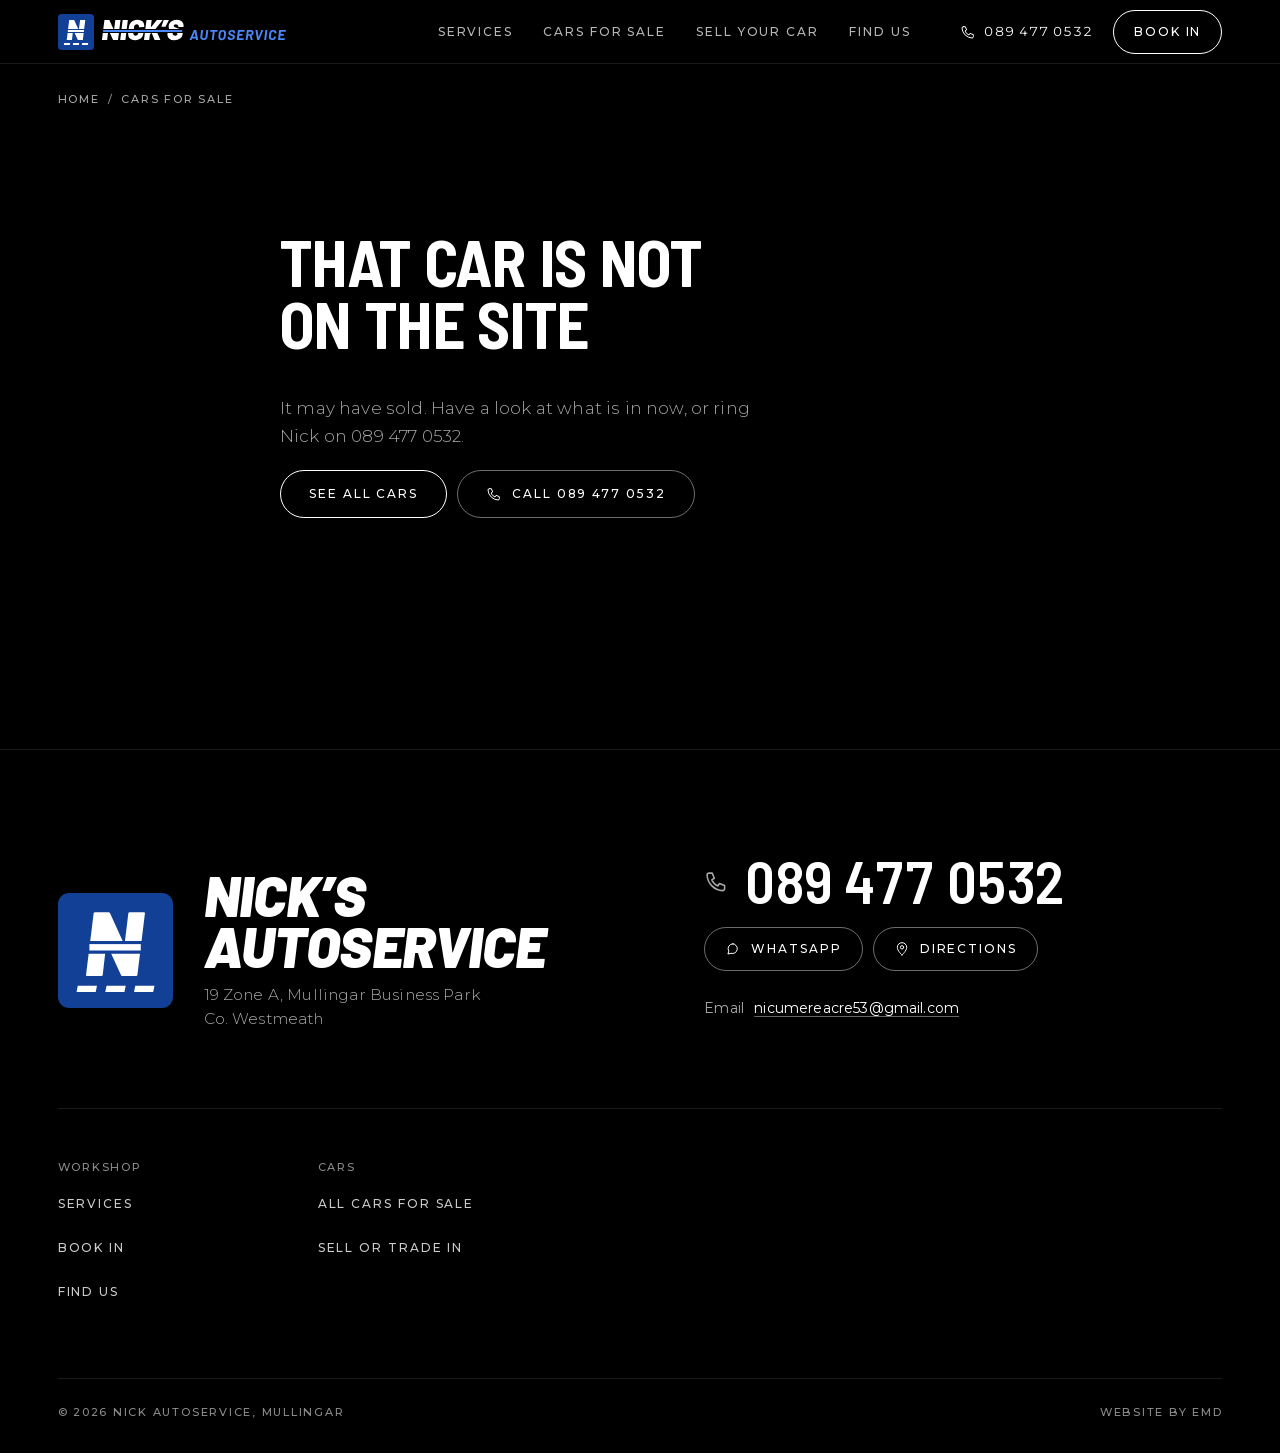
==== commit 368e37ad: "Bold condensed headings, colour photos kept Headings, prices, phone numbers and the car readouts mov" ====
--- a/car.html
+++ b/car.html
@@ -15,8 +15,7 @@
 <meta property="og:image:height" content="630">
 <meta name="twitter:card" content="summary_large_image">
 <meta name="twitter:image" content="https://nicks-automotive-mullingar.vercel.app/og.png">
-<link rel="preconnect" href="https://fonts.googleapis.com"><link rel="preconnect" href="https://fonts.gstatic.com" crossorigin>
-<link href="https://fonts.googleapis.com/css2?family=Barlow+Semi+Condensed:wght@700&display=swap" rel="stylesheet">
+<link rel="preload" href="fonts/barlow-semicondensed-700.woff" as="font" type="font/woff" crossorigin>
 <link rel="preload" href="fonts/montserrat-300-500.woff" as="font" type="font/woff" crossorigin>
 <link rel="stylesheet" href="site.css">
 <script>window.va=window.va||function(){(window.vaq=window.vaq||[]).push(arguments)};</script>
--- a/site.css
+++ b/site.css
@@ -4,10 +4,11 @@
    WORLD     The workshop at night: block walls, red lifts, strip lights, the blue gate sign
    MOMENTS   The night hero clip and the car select, both Nick's real cars
    SIGNATURE The Irish number plate: reg plates, the plate-style reg field and the plate-face readouts
-   TYPE      After Rolls-Royce Motor Cars: one family on every tier (Montserrat standing in for their Riviera Nights).
-             Light 300 capitals with open tracking for display and headings, 12px tracked capitals for labels, nav and buttons,
-             sentence case for reading. Barlow Semi Condensed only inside the plate graphics, the italic logo face only in the lockup
+   TYPE      Headings, prices, phone numbers and readouts in Barlow Semi Condensed capitals, the logo's and the plates' family.
+             The Rolls-Royce label voice in Montserrat: 12px tracked capitals for nav, labels and buttons, sentence case for reading.
+             The italic logo face only in the lockup
    COLOUR    Monochrome: black, one surface step, white ink. No accent; green and red only for open/closed and errors
+   IMAGES    Real photos in full colour. Workshop shots sit a touch darker until hovered; car photos are never altered
    SHAPE     Square photos, panels and tiles. Ghost pill buttons with a 1px white edge. Underlined form fields
    MOTION    One curve, cubic-bezier(.22,1,.36,1). One entrance on load (the hero), no scroll reveals, no hover zoom
    unslop pass after unslop by Damir Sokolovsky (@heydamir), CC BY 4.0 */
@@ -22,6 +23,7 @@
   --g:max(20px,4.5vw,calc((100% - 1280px)/2));
   --hh:64px;
   --font:"Montserrat","Helvetica Neue",Arial,sans-serif;
+  --head:"Barlow Semi Condensed","Arial Narrow",sans-serif;
   --plate:"Barlow Semi Condensed","Arial Narrow",sans-serif;
   --word:"Barlow Wordmark","Arial Black","Helvetica Neue",Arial,sans-serif;
   --sign:#134097;--out:cubic-bezier(.22,1,.36,1);
@@ -29,6 +31,8 @@
   color-scheme:dark
 }
 @font-face{font-family:"Montserrat";src:url(fonts/montserrat-300-500.woff) format("woff");font-weight:300 500;font-style:normal;font-display:swap}
+@font-face{font-family:"Barlow Semi Condensed";src:url(fonts/barlow-semicondensed-700.woff) format("woff");font-weight:700;font-style:normal;font-display:swap}
+@font-face{font-family:"Barlow Semi Condensed";src:url(fonts/barlow-semicondensed-600.woff) format("woff");font-weight:600;font-style:normal;font-display:swap}
 @font-face{font-family:"Barlow Wordmark";src:url(fonts/barlow-black-italic.woff2) format("woff2");font-weight:900;font-style:italic;font-display:swap}
 *,*::before,*::after{box-sizing:border-box}
 [hidden]{display:none!important}
@@ -36,7 +40,7 @@
 body{margin:0;background:var(--bg);color:var(--text);font:400 16px/1.65 var(--font);letter-spacing:.01em;-webkit-font-smoothing:antialiased;overflow-x:clip;accent-color:#fff;caret-color:#fff}
 ::selection{background:#fff;color:#000}
 img{max-width:100%}
-h1,h2,h3{font-family:var(--font);font-weight:300;margin:0;line-height:1.1;letter-spacing:var(--th);text-transform:uppercase;text-wrap:balance}
+h1,h2,h3{font-family:var(--head);font-weight:700;margin:0;line-height:.96;letter-spacing:.005em;text-transform:uppercase;text-wrap:balance}
 /* the Rolls-Royce label voice: small capitals, opened up */
 h1,h2,h3,.nav a,.btn,.more-link,.crumbs,.g-n,.g-read dt,.g-rail button,label,.tabs button,.seg button,.extra summary,.pc,.tag,.pill,.feat li,.spec dt,.ft-h,.ft nav a,.legal,.status,.chips span,.sd,#count,.send small{font-feature-settings:"case"}
 p{margin:0;text-wrap:pretty}
@@ -44,7 +48,7 @@
 :focus-visible{outline:2px solid #fff;outline-offset:3px}
 .vh{position:absolute;width:1px;height:1px;padding:0;margin:-1px;overflow:hidden;clip:rect(0,0,0,0);white-space:nowrap;border:0}
 .wrap{max-width:1280px;margin-inline:auto}
-.h2{font-size:clamp(30px,3.6vw,52px);line-height:1.1}
+.h2{font-size:clamp(38px,4.6vw,68px)}
 .lede{color:var(--mut);font-weight:300;font-size:clamp(17px,1.3vw,19px);line-height:1.65;max-width:46ch;margin-top:20px}
 .note{color:var(--mut);font-size:15px}
 svg.ic{width:18px;height:18px;stroke:currentColor;fill:none;stroke-width:1.5;stroke-linecap:round;stroke-linejoin:round;flex:none}
@@ -89,7 +93,7 @@
 @media(max-width:1000px){
   .nav{position:fixed;top:var(--hh);left:0;right:0;height:calc(100dvh - var(--hh));overflow-y:auto;flex-direction:column;align-items:stretch;gap:0;margin:0;padding:16px var(--g) 40px;background:var(--bg);opacity:0;visibility:hidden;transform:translateY(-8px);transition:opacity .25s,transform .35s var(--ease),visibility 0s .35s}
   .nav.open{opacity:1;visibility:visible;transform:none;transition:opacity .25s,transform .35s var(--ease)}
-  .nav a{min-height:64px;padding:0;border-bottom:1px solid var(--line);font:300 22px/1 var(--font);letter-spacing:var(--th);color:var(--text)}
+  .nav a{min-height:64px;padding:0;border-bottom:1px solid var(--line);font:700 30px/1 var(--head);letter-spacing:.005em;color:var(--text)}
   .menu{display:inline-block}
 }
 @media(max-width:560px){.hd{gap:4px}.htel span{display:none}.htel{flex:none;width:40px;justify-content:center;padding:0}.logo{flex:0 1 auto;min-width:0}.logo img{width:152px;height:auto;max-width:100%}.hd .btn.sm{flex:none;min-height:40px;padding:0 14px;letter-spacing:.1em}}
@@ -100,7 +104,7 @@
 .slide>img{position:absolute;inset:0;width:100%;height:100%;object-fit:cover;object-position:var(--pos,50% 50%);transition:transform 2.6s var(--ease)}
 .slide::after{content:"";position:absolute;inset:0;background:linear-gradient(180deg,rgba(0,0,0,.42) 0,rgba(0,0,0,0) 18%,rgba(0,0,0,0) 38%,rgba(0,0,0,.84) 100%),linear-gradient(90deg,rgba(0,0,0,.38) 0,rgba(0,0,0,0) 62%)}
 .sc{position:absolute;z-index:1;left:var(--g);right:var(--g);bottom:clamp(56px,11vh,120px);max-width:980px}
-.st{font:300 clamp(36px,5.2vw,78px)/1.08 var(--font);letter-spacing:var(--td);text-transform:uppercase;max-width:19ch}
+.st{font:700 clamp(48px,7vw,108px)/.9 var(--head);letter-spacing:0;text-transform:uppercase;max-width:17ch}
 .sd{margin-top:24px;font:500 12px/1.9 var(--font);letter-spacing:var(--tl);text-transform:uppercase;color:rgba(255,255,255,.84);max-width:80ch}
 .sd .sep{opacity:.5;margin:0 .45em}
 .sc .btns{margin-top:32px}
@@ -129,15 +133,15 @@
 .split{display:grid;grid-template-columns:minmax(0,1.1fr) minmax(0,1fr);max-width:1280px;margin:0 auto;overflow:hidden;background:var(--s1)}
 .split img{display:block;width:100%;height:100%;min-height:420px;object-fit:cover}
 .split .tb{display:flex;flex-direction:column;justify-content:center;align-items:flex-start;gap:24px;padding:clamp(28px,5vw,72px)}
-.split .h2{font-size:clamp(28px,3.2vw,46px)}
+.split .h2{font-size:clamp(36px,4vw,58px)}
 .split p{color:var(--mut);max-width:40ch;font-size:17px;font-weight:300}
 @media(max-width:860px){.split{grid-template-columns:minmax(0,1fr)}.split img{min-height:0;aspect-ratio:4/3}}
 
 /* booking */
 .book-sec{background:var(--bg)}
 .book{display:grid;grid-template-columns:minmax(0,5fr) minmax(0,7fr);gap:clamp(36px,6vw,96px);align-items:start;max-width:1280px;margin:0 auto}
-.bigtel{display:inline-flex;align-items:center;gap:16px;margin-top:36px;font:300 clamp(34px,3.8vw,52px)/1 var(--font);letter-spacing:var(--td);font-variant-numeric:tabular-nums;text-decoration:none;min-height:44px}
-.bigtel .ic{width:26px;height:26px;stroke-width:1.2}
+.bigtel{display:inline-flex;align-items:center;gap:16px;margin-top:36px;font:600 clamp(40px,4.4vw,60px)/1 var(--head);letter-spacing:.01em;font-variant-numeric:tabular-nums;text-decoration:none;min-height:44px}
+.bigtel .ic{width:28px;height:28px;stroke-width:1.5}
 .reach{display:flex;flex-wrap:wrap;align-items:center;gap:8px 20px;margin-top:20px}
 .mail{display:inline-flex;align-items:center;min-height:44px;color:var(--text);text-decoration:underline;text-decoration-thickness:1px;text-decoration-color:rgba(255,255,255,.4);overflow-wrap:anywhere;transition:text-decoration-color .2s}
 .mail:hover{text-decoration-color:#fff}
@@ -194,7 +198,7 @@
 .find-map{margin:0;overflow:hidden;aspect-ratio:4/5;background:var(--s2)}
 /* Google's embed has no dark style, so it is inverted and turned back round the colour wheel to sit in the dark page with its colours intact */
 .find-map iframe{display:block;width:100%;height:100%;border:0;filter:invert(.9) hue-rotate(180deg) saturate(.75) brightness(.95)}
-.addr{font:300 clamp(19px,2.2vw,30px)/1.4 var(--font);letter-spacing:var(--th);text-transform:uppercase;font-style:normal;margin-top:28px}
+.addr{font:600 clamp(26px,2.6vw,36px)/1.08 var(--head);letter-spacing:.01em;text-transform:uppercase;font-style:normal;margin-top:28px}
 .hours{display:grid;grid-template-columns:auto auto;justify-content:start;gap:8px 40px;margin:28px 0 0;font-variant-numeric:tabular-nums}
 .hours dt{color:var(--mut);font-weight:300}.hours dd{margin:0}
 .find .btns{margin-top:32px}
@@ -221,15 +225,15 @@
 .lc-pic{position:relative;display:block;aspect-ratio:4/3;overflow:hidden;background:var(--s2);container-type:inline-size}
 .lc-pic img{display:block;width:100%;height:100%;object-fit:cover}
 .ph{position:absolute;inset:0;display:flex;flex-direction:column;justify-content:flex-end;gap:8px;padding:24px;background:var(--s3);color:var(--mut);font-size:14px}
-.ph b{font:300 min(8cqi,44px)/1 var(--font);letter-spacing:var(--td);text-transform:uppercase;white-space:nowrap;color:rgba(255,255,255,.9)}
+.ph b{font:700 min(10cqi,52px)/.92 var(--head);letter-spacing:0;text-transform:uppercase;white-space:nowrap;color:rgba(255,255,255,.9)}
 .pc{position:absolute;right:12px;bottom:12px;display:inline-flex;align-items:center;gap:8px;min-height:28px;padding:0 10px;background:rgba(0,0,0,.66);color:#fff;font:500 11px/1 var(--font);letter-spacing:.12em;text-transform:uppercase}
 .pc .ic{width:14px;height:14px}
 .tag{position:absolute;left:12px;top:12px;display:inline-flex;align-items:center;min-height:28px;padding:0 10px;background:#fff;color:#000;font:500 11px/1 var(--font);letter-spacing:.12em;text-transform:uppercase}
 .tag.new{background:#000;color:#fff}
 .lc-b{display:flex;flex-direction:column;gap:6px;padding:20px 0 0;flex:1}
 .lc-t{display:flex;justify-content:space-between;align-items:baseline;gap:16px}
-.lc h3{font-size:15px;font-weight:400;letter-spacing:.12em;line-height:1.4}
-.lc .price{flex:none;font:300 22px/1 var(--font);letter-spacing:.02em;font-variant-numeric:tabular-nums}
+.lc h3{font-size:21px;font-weight:600;letter-spacing:.01em;line-height:1.05}
+.lc .price{flex:none;font:600 24px/1 var(--head);letter-spacing:.01em;font-variant-numeric:tabular-nums}
 .lc .price.ask{font:500 12px/1.2 var(--font);letter-spacing:var(--tl);text-transform:uppercase;color:var(--mut)}
 .lc-v{color:var(--mut);font-size:15px;font-weight:300}
 .facts{display:flex;flex-wrap:wrap;margin-top:auto;padding-top:10px;color:var(--mut);font-size:12px;letter-spacing:.12em;text-transform:uppercase}
@@ -237,7 +241,7 @@
 
 /* stock page */
 .phead{padding:clamp(56px,7vw,104px) var(--g) clamp(28px,3vw,40px)}
-.phead h1{font-size:clamp(36px,5.4vw,78px);line-height:1.06;letter-spacing:var(--td)}
+.phead h1{font-size:clamp(48px,7vw,104px);line-height:.92}
 .crumbs{display:flex;flex-wrap:wrap;align-items:center;gap:8px;color:var(--dim);font-size:11px;font-weight:500;letter-spacing:var(--tl);text-transform:uppercase;margin-bottom:20px}
 .crumbs a{display:inline-flex;align-items:center;min-height:44px;color:var(--mut);text-decoration:none}
 .crumbs a:hover{color:var(--text)}
@@ -271,7 +275,7 @@
 .gview::-webkit-scrollbar{display:none}
 .gview img{flex:0 0 100%;width:100%;height:100%;object-fit:cover;object-position:50% 50%;scroll-snap-align:start;cursor:zoom-in}
 .gnone{display:flex;flex-direction:column;justify-content:flex-end;gap:10px;height:100%;padding:clamp(24px,4vw,48px);background:var(--s3);color:var(--mut)}
-.gnone b{font:300 clamp(40px,5.6vw,80px)/1 var(--font);letter-spacing:var(--td);text-transform:uppercase;color:var(--text)}
+.gnone b{font:700 clamp(48px,7vw,104px)/.92 var(--head);text-transform:uppercase;color:var(--text)}
 .gnav{position:absolute;top:calc(50% - 24px);z-index:2;width:48px;height:48px;border-radius:999px;display:grid;place-items:center;border:1px solid rgba(255,255,255,.42);background:rgba(0,0,0,.4);color:#fff;cursor:pointer;transition:background-color .2s,border-color .2s}
 .gnav:hover{background:rgba(0,0,0,.7);border-color:#fff}
 .gnav.prev{left:14px}.gnav.next{right:14px}
@@ -284,10 +288,10 @@
 .thumbs img{display:block;width:100%;height:100%;object-fit:cover}
 .side{position:sticky;top:calc(var(--hh) + 20px);display:flex;flex-direction:column;align-items:flex-start;gap:16px}
 .side .tag{position:static}
-.side h1{font-size:clamp(24px,2.1vw,30px);line-height:1.2;margin-top:4px}
+.side h1{font-size:clamp(32px,3vw,44px);margin-top:4px}
 .side .sub{color:var(--mut);font-size:16px;font-weight:300;margin-top:-4px}
-.side .price{font:300 clamp(32px,3vw,44px)/1 var(--font);letter-spacing:.02em;font-variant-numeric:tabular-nums;margin-top:6px}
-.side .price.ask{font-size:clamp(22px,2vw,28px);letter-spacing:var(--th);text-transform:uppercase}
+.side .price{font:600 clamp(40px,3.6vw,52px)/1 var(--head);letter-spacing:.01em;font-variant-numeric:tabular-nums;margin-top:6px}
+.side .price.ask{font-size:clamp(28px,2.4vw,34px);text-transform:uppercase}
 .side .askn{color:var(--mut);font-size:14px;margin-top:-6px}
 .cta{display:grid;grid-template-columns:1fr 1fr;gap:8px;width:100%;margin-top:10px}
 .cta .btn{width:100%}
@@ -297,7 +301,7 @@
 .spec dt{display:flex;align-items:center;color:var(--mut);padding-right:20px;font-size:11px;font-weight:500;letter-spacing:var(--tl);text-transform:uppercase}
 .spec dd{text-align:right;font-variant-numeric:tabular-nums}
 .ad-body{display:grid;grid-template-columns:minmax(0,1.55fr) minmax(320px,1fr);gap:clamp(24px,4vw,56px);max-width:1280px;margin:clamp(64px,7vw,104px) auto 0;align-items:start}
-.ad-body h2{font-size:clamp(24px,2.4vw,34px)}
+.ad-body h2{font-size:clamp(30px,3vw,42px)}
 .desc{color:var(--mut);margin-top:20px;font-size:17px;font-weight:300;line-height:1.7;max-width:62ch}
 .feat{display:flex;flex-wrap:wrap;gap:8px;list-style:none;margin:24px 0 0;padding:0}
 .feat li{display:inline-flex;align-items:center;min-height:34px;padding:0 14px;border:1px solid var(--line2);font-size:11px;font-weight:500;letter-spacing:.12em;text-transform:uppercase}
@@ -312,7 +316,7 @@
 .light img{display:block;width:100%;height:calc(100dvh - 72px);object-fit:contain}
 .adbar{display:none}
 .missing{max-width:720px;margin:0 auto;padding:clamp(64px,8vw,120px) 0;display:grid;gap:20px;justify-items:start}
-.missing h1{font-size:clamp(30px,3.6vw,48px)}
+.missing h1{font-size:clamp(40px,5vw,64px)}
 @media(max-width:900px){
   .ad-top,.ad-body{grid-template-columns:minmax(0,1fr)}
   .side{position:static}
@@ -334,7 +338,7 @@
 .chips{display:flex;flex-wrap:wrap;margin-top:2px}
 .chips span{color:var(--mut);font:500 11px/1.9 var(--font);letter-spacing:.12em;text-transform:uppercase;font-variant-numeric:tabular-nums}
 .chips span+span::before{content:"\00B7";margin:0 8px;color:var(--dim)}
-.lc .price{margin-top:auto;padding-top:14px;font:300 clamp(24px,2vw,28px)/1 var(--font);letter-spacing:.02em}
+.lc .price{margin-top:auto;padding-top:14px;font:600 clamp(26px,2.2vw,30px)/1 var(--head);letter-spacing:.01em}
 .lc .price.ask{font:500 12px/1.2 var(--font);letter-spacing:var(--tl);color:var(--mut);padding-top:16px}
 
 /* what we fix: one grid, 3 wide then 4 */
@@ -347,10 +351,8 @@
 .sv-pic img{display:block;width:100%;height:100%;object-fit:cover}
 .sv-cap{display:grid;gap:8px;padding:20px 60px 0 0}
 .sv .jn,.sv .jd{grid-column:1/-1}
-.sv .jn{font:400 clamp(14px,1.1vw,16px)/1.4 var(--font);letter-spacing:.12em;text-transform:uppercase;font-feature-settings:"case"}
+.sv .jn{font:600 clamp(20px,1.6vw,24px)/1.02 var(--head);letter-spacing:.01em;text-transform:uppercase}
 .sv .jd{color:var(--mut);font-size:15px;font-weight:300;line-height:1.5}
-.sv-pic img{transition:opacity .3s}
-.sv:hover .sv-pic img{opacity:.86}
 .sv .go{position:absolute;right:0;bottom:0;width:44px;height:44px;border-radius:999px;border:1px solid rgba(255,255,255,.42);display:grid;place-items:center;transition:background-color .25s,color .25s,border-color .25s,transform .3s var(--out)}
 .sv:focus-visible .go,.sv:hover .go{background:#fff;color:#000;border-color:#fff}
 @media(max-width:900px){
@@ -363,7 +365,7 @@
 @media(max-width:560px){
   .sv-cap,.svc li:first-child .sv-cap{padding:14px 0 0}
   .sv .go{display:none}
-  .sv .jn{font-size:13px;letter-spacing:.1em}
+  .sv .jn{font-size:18px}
   .sv .jd{font-size:14px}
 }
 
@@ -375,15 +377,15 @@
 .ft-name{font:900 italic clamp(34px,4.4vw,64px)/.9 var(--word);letter-spacing:-.01em;text-transform:uppercase}
 .ft-addr{margin-top:12px;font-style:normal;color:var(--mut);font-weight:300;font-size:clamp(15px,1.2vw,17px);line-height:1.55}
 .ft-reach{display:grid;justify-items:start;gap:16px}
-.ft-tel{display:inline-flex;align-items:center;gap:16px;min-height:44px;font:300 clamp(34px,3.8vw,56px)/1 var(--font);letter-spacing:var(--td);font-variant-numeric:tabular-nums;text-decoration:none;white-space:nowrap}
-.ft-tel .ic{width:.46em;height:.46em;stroke-width:1.2;color:var(--mut)}
+.ft-tel{display:inline-flex;align-items:center;gap:16px;min-height:44px;font:600 clamp(40px,4.6vw,68px)/1 var(--head);letter-spacing:.01em;font-variant-numeric:tabular-nums;text-decoration:none;white-space:nowrap}
+.ft-tel .ic{width:.42em;height:.42em;stroke-width:1.5;color:var(--mut)}
 .ft-tel:hover{color:#fff}
 .ft-links{display:flex;flex-wrap:wrap;gap:10px}
 .ft-mail{color:var(--mut);font-size:14px}
 .ft-mail .mail{margin-left:6px}
 .ft .ft-top{grid-template-columns:repeat(2,minmax(0,220px));margin-top:clamp(36px,4vw,56px)}
 @media(max-width:860px){.ft-main{grid-template-columns:minmax(0,1fr);align-items:start}.ft .ft-top{grid-template-columns:1fr 1fr}.ft .ft-top nav:last-child{grid-column:auto}}
-@media(max-width:420px){.ft-tel{font-size:clamp(32px,9.6vw,40px);gap:10px}.ft-id{align-items:flex-start}}
+@media(max-width:420px){.ft-tel{font-size:clamp(36px,11vw,48px);gap:10px}.ft-id{align-items:flex-start}}
 
 /* reserve room while stock loads so the footer does not jump */
 #grid:empty{min-height:120vh}
@@ -404,13 +406,14 @@
 .garage{position:relative;overflow:hidden;padding:clamp(80px,8vw,128px) var(--g);background:var(--bg);color:#fff}
 .g-in{display:grid;grid-template-columns:minmax(0,5fr) minmax(0,7fr);grid-template-areas:"head head" "hud shot" "rail rail";column-gap:clamp(32px,5vw,80px);max-width:1280px;margin:0 auto}
 .g-head{grid-area:head;display:flex;flex-wrap:wrap;align-items:flex-end;justify-content:space-between;gap:16px 32px;margin-bottom:clamp(32px,4vw,48px)}
-.g-title{font:300 clamp(30px,3.6vw,52px)/1.1 var(--font);letter-spacing:var(--th)}
+.g-title{font:700 clamp(38px,4.6vw,68px)/.96 var(--head);letter-spacing:.005em}
 .g-shot{grid-area:shot;position:relative;aspect-ratio:1/1;max-height:calc(100svh - 160px);width:100%;overflow:hidden;background:#050505;isolation:isolate}
 .g-photos{position:absolute;inset:0;display:block;cursor:pointer;touch-action:pan-y;user-select:none;-webkit-user-select:none}
 .g-pic{position:absolute;inset:0;width:100%;height:100%;object-fit:cover;object-position:50% 55%;opacity:0;transform:translateX(var(--from,4%)) scale(1.02);transition:opacity .5s var(--out),transform .8s var(--out);pointer-events:none;-webkit-user-drag:none}
 .g-pic.on{opacity:1;transform:none}
 .g-pic.off{opacity:0;transform:translateX(var(--to,-4%)) scale(1.02)}
-.g-shot::after{content:"";position:absolute;inset:auto 0 0;height:30%;background:linear-gradient(180deg,rgba(0,0,0,0),rgba(0,0,0,.45));pointer-events:none;z-index:1}
+/* the listing photos keep their true colour; a soft vignette lets their daylight edges fall away into the black page */
+.g-shot::after{content:"";position:absolute;inset:0;background:radial-gradient(130% 95% at 50% 45%,rgba(0,0,0,0) 55%,rgba(0,0,0,.5) 100%),linear-gradient(180deg,rgba(0,0,0,0) 70%,rgba(0,0,0,.45));pointer-events:none;z-index:1}
 .g-count{position:absolute;z-index:2;left:16px;right:auto;top:16px;bottom:auto}
 .g-nav{position:absolute;z-index:2;bottom:16px;width:52px;height:52px;border-radius:999px;display:grid;place-items:center;border:1px solid rgba(255,255,255,.5);background:rgba(0,0,0,.35);color:#fff;cursor:pointer;transition:background-color .2s,border-color .2s,color .2s}
 .g-nav:hover{background:#fff;color:#000;border-color:#fff}
@@ -418,13 +421,13 @@
 .g-nav .ic{width:20px;height:20px;stroke-width:1.2}
 .g-hud{grid-area:hud;align-self:center;display:flex;flex-direction:column;align-items:flex-start}
 .g-n{font:500 12px/1 var(--font);letter-spacing:var(--tl);color:var(--dim);font-variant-numeric:tabular-nums}
-.g-name{margin-top:16px;font:300 clamp(26px,2.6vw,38px)/1.12 var(--font);letter-spacing:var(--th)}
+.g-name{margin-top:16px;font:700 clamp(34px,3.4vw,50px)/.96 var(--head);letter-spacing:.005em}
 .g-sub{margin-top:12px;color:var(--mut);font-size:15px;font-weight:300}
 .g-read{display:grid;grid-template-columns:1fr 1fr;gap:24px;width:100%;margin:32px 0 0;padding:24px 0;border-block:1px solid var(--line)}
 .g-read dt{font:500 11px/1 var(--font);letter-spacing:var(--tl);text-transform:uppercase;color:var(--dim)}
-.g-read dd{margin:10px 0 0;font:400 clamp(15px,1.3vw,18px)/1.2 var(--font);letter-spacing:.04em;white-space:nowrap;font-variant-numeric:tabular-nums}
+.g-read dd{margin:10px 0 0;font:600 clamp(20px,1.7vw,24px)/1.1 var(--head);letter-spacing:.02em;white-space:nowrap;font-variant-numeric:tabular-nums}
 .g-buy{display:flex;flex-wrap:wrap;align-items:center;justify-content:space-between;gap:16px;width:100%;margin-top:24px}
-.g-price{font:300 clamp(30px,3vw,44px)/1 var(--font);letter-spacing:.02em;font-variant-numeric:tabular-nums;white-space:nowrap}
+.g-price{font:600 clamp(40px,3.6vw,54px)/1 var(--head);letter-spacing:.01em;font-variant-numeric:tabular-nums;white-space:nowrap}
 .g-price.ask{font:500 12px/1.2 var(--font);letter-spacing:var(--tl);text-transform:uppercase;color:var(--mut)}
 .g-rail{grid-area:rail;display:flex;gap:clamp(10px,1.6vw,24px);margin-top:clamp(28px,3vw,40px);overflow-x:auto;scrollbar-width:none}
 .g-rail::-webkit-scrollbar{display:none}
@@ -450,3 +453,7 @@
 .sv-pic{position:relative}
 .sv-pic video{position:absolute;inset:0;width:100%;height:100%;object-fit:cover;object-position:var(--cp,50% 50%);opacity:0;transition:opacity .6s var(--out)}
 .sv-pic video.on{opacity:1}
+
+/* workshop photos and clips keep their colour, taken down a touch so the bright daylight shots sit in the black page; hover brings them up */
+.sv-pic img,.sv-pic video,.split img{filter:brightness(.88) saturate(.9);transition:filter .5s var(--out),opacity .6s var(--out)}
+.sv:hover .sv-pic img,.sv:hover .sv-pic video,.sv:focus-visible .sv-pic img{filter:none}
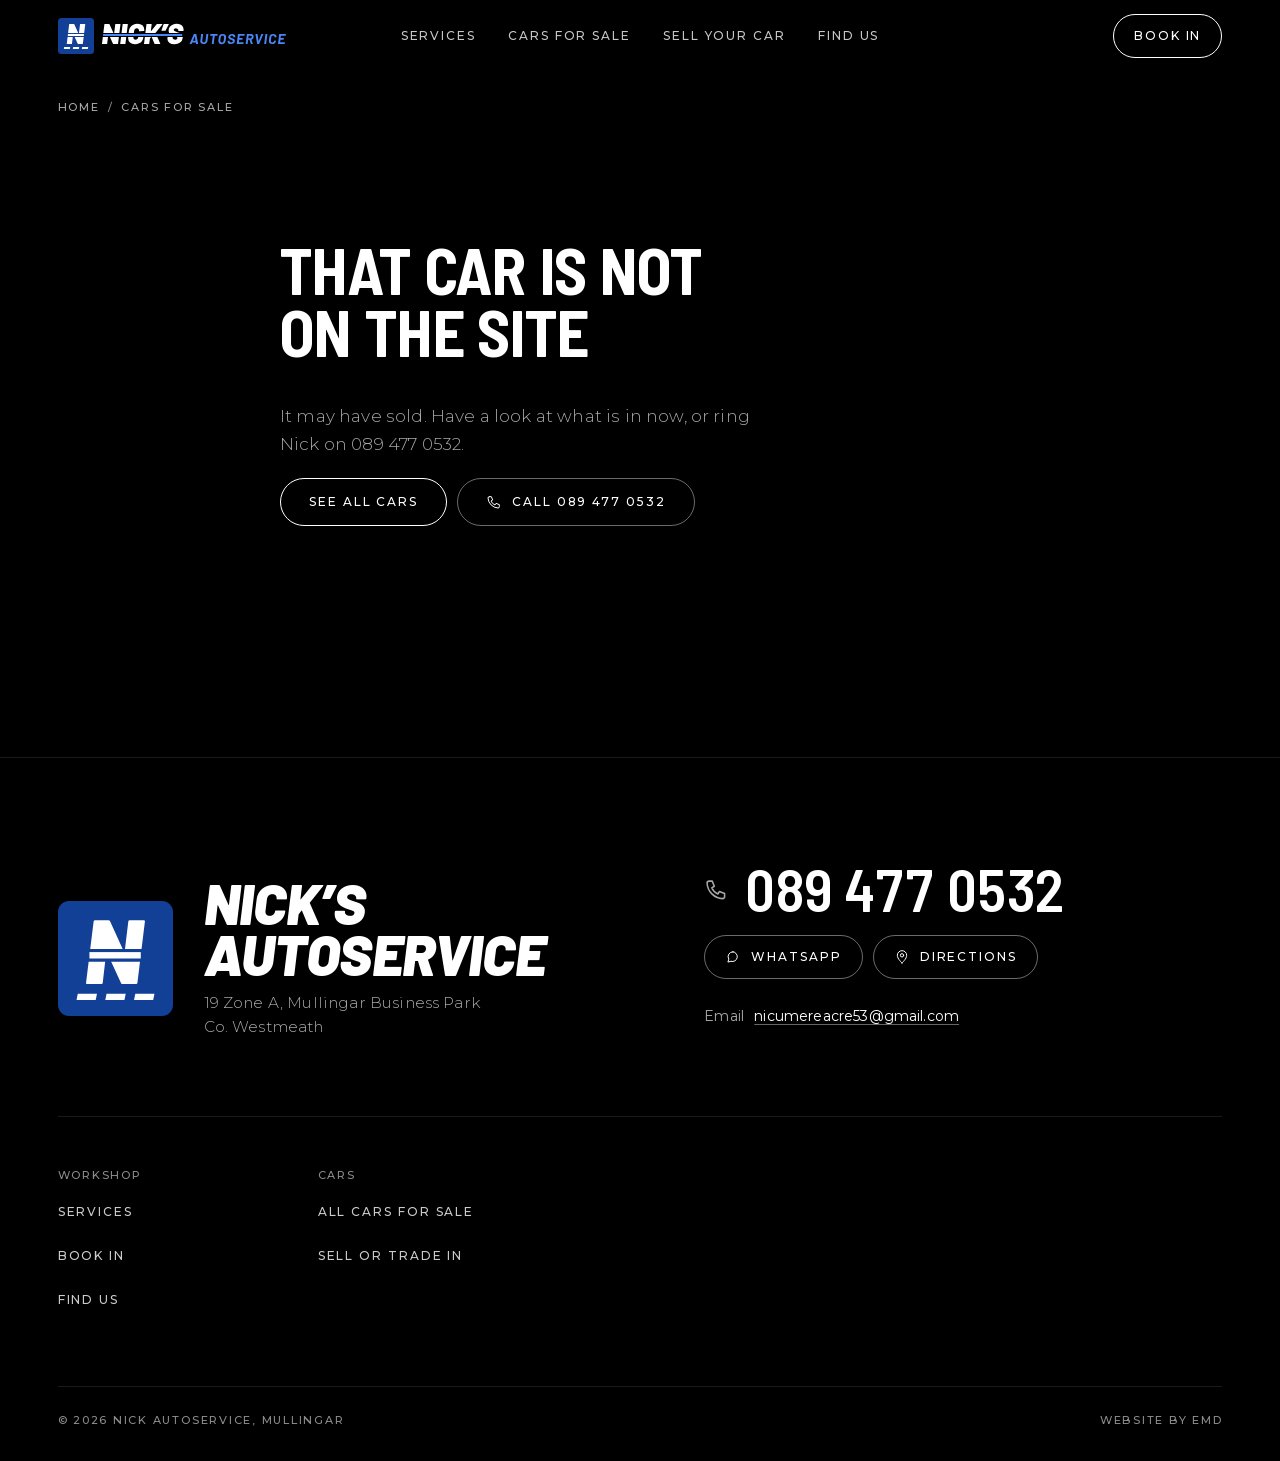
==== commit cd1521bb: "Clearer, quieter top bar Desktop: logo, the four links centred, Book in. The bar is see-through over" ====
--- a/car.html
+++ b/car.html
@@ -35,12 +35,14 @@
   <symbol id="i-x" viewBox="0 0 24 24"><path d="M6 6l12 12M18 6L6 18"/></symbol>
 </svg>
 
-<header class="hd">
+<header class="hd" id="hd">
   <a class="logo" href="index.html" aria-label="Nick's Autoservice, home"><img src="logo.svg" alt="" width="228" height="36"></a>
-  <nav class="nav" id="nav" aria-label="Main"><a href="index.html#services">Services</a><a href="cars.html">Cars for sale</a><a href="index.html#sell">Sell your car</a><a href="index.html#visit">Find us</a></nav>
-  <a class="htel" href="tel:+353894770532" aria-label="Call 089 477 0532"><svg class="ic" aria-hidden="true"><use href="#i-phone"/></svg><span>089 477 0532</span></a>
-  <a class="btn pri sm" href="index.html#book">Book in</a>
-  <button class="menu" id="menu" type="button" aria-expanded="false" aria-controls="nav" aria-label="Menu"><span></span><span></span></button>
+  <nav class="nav" id="nav" aria-label="Main"><a href="index.html#services">Services</a><a href="cars.html">Cars for sale</a><a href="index.html#sell">Sell your car</a><a href="index.html#visit">Find us</a><span class="nav-act"><a class="btn pri" href="index.html#book">Book a service</a><a class="btn" href="tel:+353894770532"><svg class="ic" aria-hidden="true"><use href="#i-phone"/></svg>Call 089 477 0532</a></span></nav>
+  <div class="hd-end">
+    <a class="btn pri sm hd-book" href="index.html#book">Book in</a>
+    <a class="hd-call" href="tel:+353894770532" aria-label="Call 089 477 0532"><svg class="ic" aria-hidden="true"><use href="#i-phone"/></svg></a>
+    <button class="menu" id="menu" type="button" aria-expanded="false" aria-controls="nav" aria-label="Menu"><span></span><span></span></button>
+  </div>
 </header>
 
 <main class="page ad" id="ad"><p class="note">Loading car</p></main>
--- a/site.css
+++ b/site.css
@@ -21,7 +21,7 @@
   --r:0;--ri:0;
   --td:.04em;--th:.06em;--tl:.16em;
   --g:max(20px,4.5vw,calc((100% - 1280px)/2));
-  --hh:64px;
+  --hh:72px;
   --font:"Montserrat","Helvetica Neue",Arial,sans-serif;
   --head:"Barlow Semi Condensed","Arial Narrow",sans-serif;
   --plate:"Barlow Semi Condensed","Arial Narrow",sans-serif;
@@ -74,29 +74,43 @@
 .plate i{font-style:normal;padding:.26em .5em .2em}
 .pill{display:inline-flex;align-items:center;min-height:32px;padding:0 12px;border:1px solid var(--line2);font-size:12px;font-weight:500;letter-spacing:var(--tl);text-transform:uppercase}
 
-/* header */
-.hd{position:fixed;inset:0 0 auto;z-index:50;height:var(--hh);display:flex;align-items:center;gap:6px;padding:0 var(--g);background:rgba(0,0,0,.62);-webkit-backdrop-filter:blur(20px);backdrop-filter:blur(20px);border-bottom:1px solid var(--line)}
-.logo{display:inline-flex;align-items:center;flex:none;min-height:44px;line-height:0;margin-right:auto}
+/* header: logo, four links in the middle, one action. Clear over the hero, it turns solid once the page scrolls.
+   On phones it is the logo, a call button and the menu; the menu holds the links plus Book a service and Call */
+.hd{position:fixed;inset:0 0 auto;z-index:50;height:var(--hh);display:grid;grid-template-columns:minmax(0,1fr) auto minmax(0,1fr);align-items:center;column-gap:24px;padding:0 var(--g);border-bottom:1px solid transparent;transition:border-color .35s}
+/* the solid backing is its own layer: a blur on the header itself would trap the fixed phone menu inside the bar */
+.hd::before{content:"";position:absolute;inset:0;z-index:-1;background:rgba(0,0,0,.78);-webkit-backdrop-filter:blur(20px);backdrop-filter:blur(20px);opacity:0;transition:opacity .35s}
+.hd.solid,body.menu-open .hd{border-bottom-color:var(--line)}
+.hd.solid::before{opacity:1}
+body.menu-open .hd::before{opacity:1;background:#000}
+.logo{justify-self:start;display:inline-flex;align-items:center;min-height:44px;line-height:0}
 .logo img{display:block;height:36px;width:auto}
-.nav{display:flex;align-items:center;gap:2px;margin-right:16px}
-.nav a{display:inline-flex;align-items:center;min-height:44px;padding:0 14px;color:rgba(255,255,255,.72);font-size:12px;font-weight:500;letter-spacing:var(--tl);text-transform:uppercase;text-decoration:none;transition:color .2s}
-.nav a:hover,.nav a[aria-current=page]{color:#fff}
-.htel{display:inline-flex;align-items:center;gap:8px;min-height:44px;padding:0 14px;font:400 13px/1 var(--font);letter-spacing:.08em;font-variant-numeric:tabular-nums;text-decoration:none;white-space:nowrap}
-.htel .ic{width:16px;height:16px}
-.menu{display:none;flex:none;position:relative;width:44px;height:44px;border:1px solid rgba(255,255,255,.42);border-radius:999px;background:none;cursor:pointer;margin-left:4px}
+.nav{justify-self:center;display:flex;align-items:center;gap:4px}
+.nav>a{display:inline-flex;align-items:center;min-height:44px;padding:0 14px;color:rgba(255,255,255,.78);font-size:12px;font-weight:500;letter-spacing:var(--tl);text-transform:uppercase;text-decoration:none;white-space:nowrap;transition:color .2s}
+.nav>a:hover,.nav>a[aria-current=page]{color:#fff}
+.nav-act{display:none}
+.hd-end{justify-self:end;display:flex;align-items:center;gap:8px}
+.hd-call{display:none;place-items:center;width:44px;height:44px;border:1px solid rgba(255,255,255,.42);border-radius:999px;color:#fff;transition:background-color .2s,color .2s,border-color .2s}
+.hd-call .ic{width:17px;height:17px}
+.hd-call:hover{background:#fff;color:#000;border-color:#fff}
+.menu{display:none;flex:none;position:relative;width:44px;height:44px;border:1px solid rgba(255,255,255,.42);border-radius:999px;background:none;cursor:pointer}
 .menu span{position:absolute;left:13px;right:13px;height:1px;background:var(--text);transition:transform .3s var(--ease)}
 .menu span:first-child{top:18px}.menu span:last-child{top:24px}
 .menu[aria-expanded=true] span:first-child{transform:translateY(3px) rotate(45deg)}
 .menu[aria-expanded=true] span:last-child{transform:translateY(-3px) rotate(-45deg)}
 .page{padding-top:var(--hh)}
 body.menu-open{overflow:hidden}
+@media(max-width:1180px){.hd{grid-template-columns:auto minmax(0,1fr) auto}.nav{justify-self:end}.nav>a{padding:0 12px}}
 @media(max-width:1000px){
-  .nav{position:fixed;top:var(--hh);left:0;right:0;height:calc(100dvh - var(--hh));overflow-y:auto;flex-direction:column;align-items:stretch;gap:0;margin:0;padding:16px var(--g) 40px;background:var(--bg);opacity:0;visibility:hidden;transform:translateY(-8px);transition:opacity .25s,transform .35s var(--ease),visibility 0s .35s}
+  .hd{grid-template-columns:minmax(0,1fr) auto}
+  .hd-book{display:none}
+  .hd-call,.menu{display:inline-grid}
+  .nav{justify-self:stretch;position:fixed;top:var(--hh);left:0;right:0;height:calc(100dvh - var(--hh));overflow-y:auto;flex-direction:column;align-items:stretch;gap:0;margin:0;padding:16px var(--g) 40px;background:#000;opacity:0;visibility:hidden;transform:translateY(-8px);transition:opacity .25s,transform .35s var(--ease),visibility 0s .35s}
   .nav.open{opacity:1;visibility:visible;transform:none;transition:opacity .25s,transform .35s var(--ease)}
-  .nav a{min-height:64px;padding:0;border-bottom:1px solid var(--line);font:700 30px/1 var(--head);letter-spacing:.005em;color:var(--text)}
-  .menu{display:inline-block}
-}
-@media(max-width:560px){.hd{gap:4px}.htel span{display:none}.htel{flex:none;width:40px;justify-content:center;padding:0}.logo{flex:0 1 auto;min-width:0}.logo img{width:152px;height:auto;max-width:100%}.hd .btn.sm{flex:none;min-height:40px;padding:0 14px;letter-spacing:.1em}}
+  .nav>a{min-height:64px;padding:0;border-bottom:1px solid var(--line);font:700 30px/1 var(--head);letter-spacing:.005em;color:var(--text)}
+  .nav-act{display:grid;gap:10px;margin-top:32px}
+  .nav-act .btn{width:100%;min-height:52px}
+}
+@media(max-width:560px){.logo{min-width:0}.logo img{width:152px;height:auto;max-width:100%}}
 
 /* hero: one photo, visible from the first paint; with JS it settles from a slight zoom and the words rise once */
 .hero{position:relative;height:100svh;min-height:600px;max-height:1080px;background:#000;color:#fff;overflow:hidden}
@@ -385,7 +399,7 @@
 .ft-mail .mail{margin-left:6px}
 .ft .ft-top{grid-template-columns:repeat(2,minmax(0,220px));margin-top:clamp(36px,4vw,56px)}
 @media(max-width:860px){.ft-main{grid-template-columns:minmax(0,1fr);align-items:start}.ft .ft-top{grid-template-columns:1fr 1fr}.ft .ft-top nav:last-child{grid-column:auto}}
-@media(max-width:420px){.ft-tel{font-size:clamp(36px,11vw,48px);gap:10px}.ft-id{align-items:flex-start}}
+@media(max-width:420px){.ft-tel{font-size:clamp(36px,11vw,48px);gap:10px}.ft-id{align-items:flex-start;gap:16px}.ft-badge img{width:64px}.ft-name{font-size:clamp(26px,8.4vw,34px)}.cta .btn{padding:0 12px;letter-spacing:.1em}}
 
 /* reserve room while stock loads so the footer does not jump */
 #grid:empty{min-height:120vh}
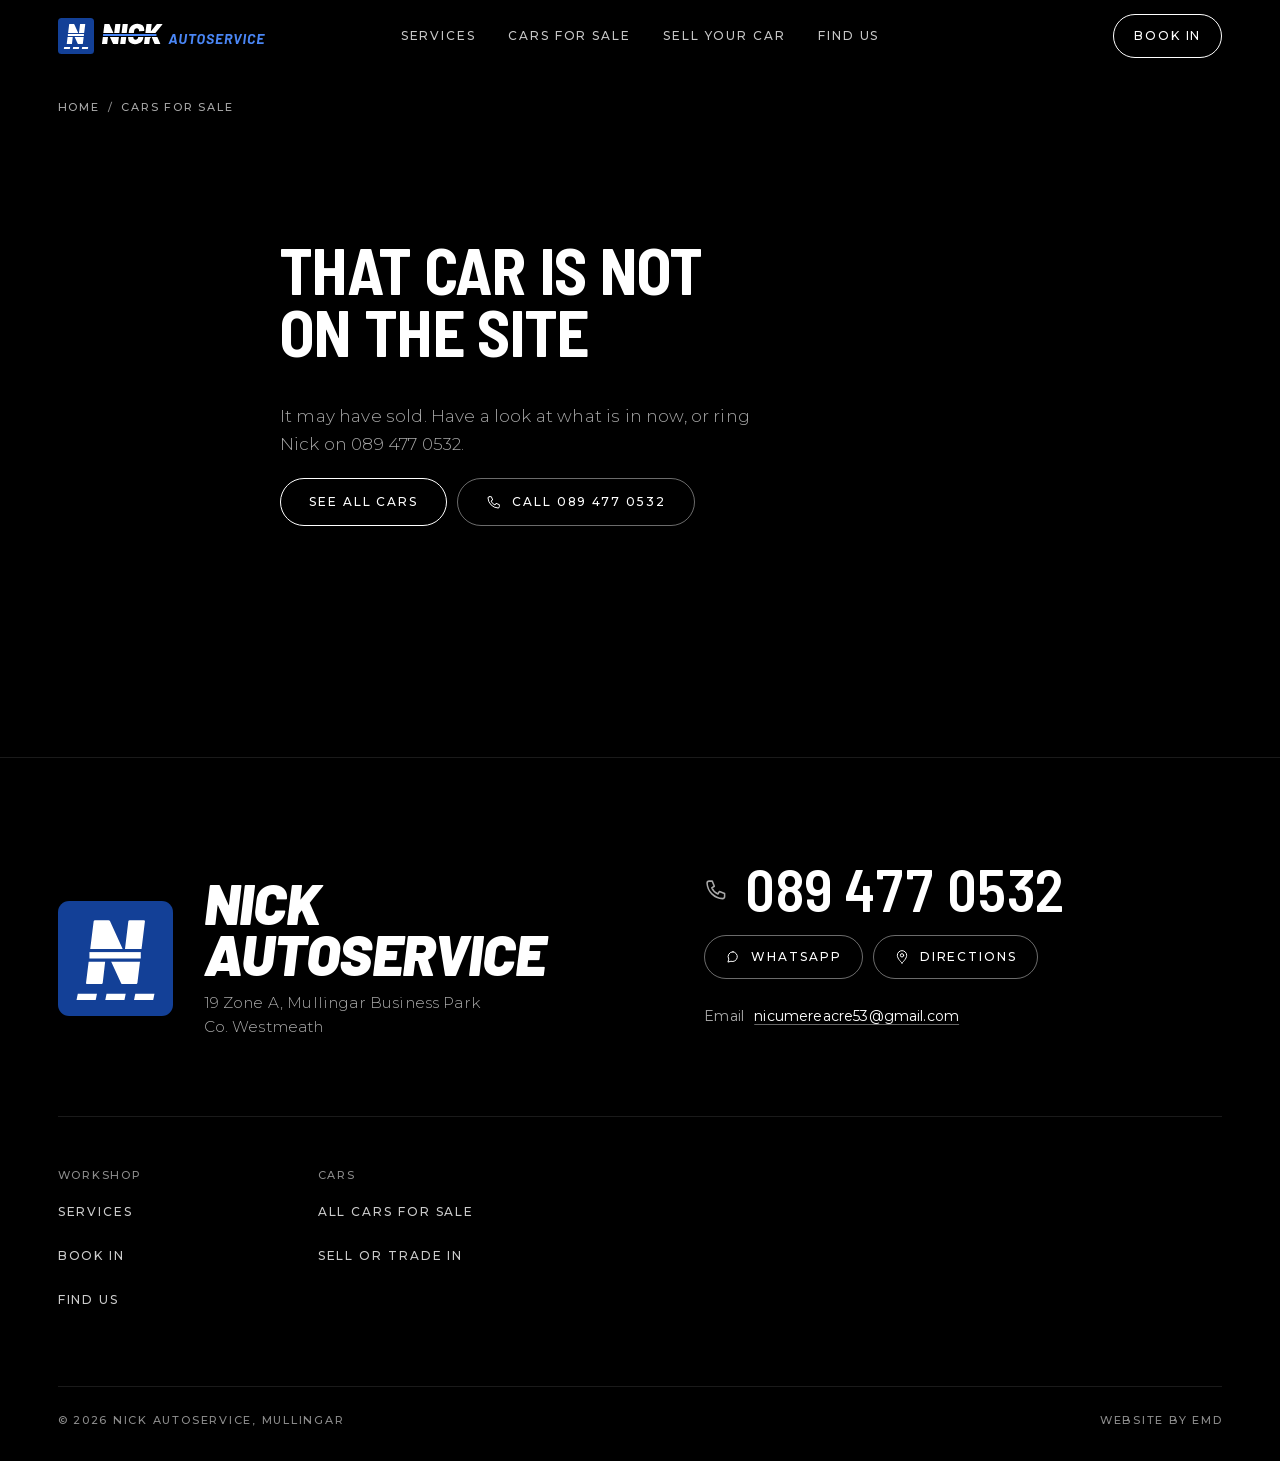
==== commit 95656a59: "Rename the brand from Nick's to Nick Wordmark, share image, footer, and labels now say Nick Autoserv" ====
--- a/car.html
+++ b/car.html
@@ -36,7 +36,7 @@
 </svg>
 
 <header class="hd" id="hd">
-  <a class="logo" href="index.html" aria-label="Nick's Autoservice, home"><img src="logo.svg" alt="" width="228" height="36"></a>
+  <a class="logo" href="index.html" aria-label="Nick Autoservice, home"><img src="logo.svg" alt="" width="207" height="36"></a>
   <nav class="nav" id="nav" aria-label="Main"><a href="index.html#services">Services</a><a href="cars.html">Cars for sale</a><a href="index.html#sell">Sell your car</a><a href="index.html#visit">Find us</a><span class="nav-act"><a class="btn pri" href="index.html#book">Book a service</a><a class="btn" href="tel:+353894770532"><svg class="ic" aria-hidden="true"><use href="#i-phone"/></svg>Call 089 477 0532</a></span></nav>
   <div class="hd-end">
     <a class="btn pri sm hd-book" href="index.html#book">Book in</a>
@@ -51,9 +51,9 @@
 <footer class="ft">
   <div class="wrap ft-main">
     <div class="ft-id">
-      <a class="ft-badge" href="index.html" aria-label="Nick's Autoservice, home"><img src="logo-mark.svg" alt="" width="112" height="112" loading="lazy" decoding="async"></a>
+      <a class="ft-badge" href="index.html" aria-label="Nick Autoservice, home"><img src="logo-mark.svg" alt="" width="112" height="112" loading="lazy" decoding="async"></a>
       <div>
-        <p class="ft-name">Nick’s Autoservice</p>
+        <p class="ft-name">Nick Autoservice</p>
         <address class="ft-addr">19 Zone A, Mullingar Business Park<br>Co. Westmeath</address>
       </div>
     </div>
@@ -94,7 +94,7 @@
   document.title=`${T} for sale | Nick Autoservice Mullingar`;
   const specs=[['Year',c.year],['Reg',c.reg?'':regLabel(c)],['Mileage',has(c.mileage)?km(c.mileage):''],['Fuel',c.fuel],['Engine',has(c.engine)?c.engine+' litre':''],['Gearbox',c.transmission],['Body',c.body],['Colour',c.colour],['Doors',c.doors],['Owners',c.owners],['NCT until',ym(c.nct)],['Tax until',ym(c.tax)]].filter(([,v])=>has(v)&&String(v).toLowerCase()!=='unknown');
   const others=CARS.filter(x=>x.id!==c.id&&!sold(x)).sort((a,b)=>((b.photos||[]).length>0)-((a.photos||[]).length>0)||(b.body===c.body)-(a.body===c.body)||(b.make===c.make)-(a.make===c.make)).slice(0,3);
-  const gal=ph.length?`<div class="gstage"><div class="gview" id="gview" tabindex="0" aria-label="Photos of the ${esc(T)}. Use the arrow keys to move between photos">${ph.map((p,i)=>`<img src="${esc(p)}" alt="${esc(T)}, photo ${i+1} of ${ph.length}" data-i="${i}" ${i>1?'loading="lazy"':''} decoding="async">`).join('')}</div>${ph.length>1?`<button class="gnav prev" type="button" data-gal="-1" aria-label="Previous photo">${icon('left')}</button><button class="gnav next" type="button" data-gal="1" aria-label="Next photo">${icon('right')}</button>`:''}<span class="gcount" id="gcount">1 / ${ph.length}</span></div>${ph.length>1?`<div class="thumbs" id="thumbs">${ph.map((p,i)=>`<button type="button" data-thumb="${i}" aria-label="Photo ${i+1}" aria-current="${!i}"><img src="${esc(p)}" alt="" loading="lazy" decoding="async"></button>`).join('')}</div>`:''}`
+  const gal=ph.length?`<div class="gstage"><div class="gview" id="gview" tabindex="0" aria-label="Photos of the ${esc(T)}. Use the arrow keys to move between photos">${ph.map((p,i)=>`<img src="${esc(p)}" alt="${esc(T)}, photo ${i+1} of ${ph.length}" data-i="${i}" ${i>1?'loading="lazy"':''} decoding="async"${!i&&c.focus?` style="object-position:${esc(c.focus)}"`:''}>`).join('')}</div>${ph.length>1?`<button class="gnav prev" type="button" data-gal="-1" aria-label="Previous photo">${icon('left')}</button><button class="gnav next" type="button" data-gal="1" aria-label="Next photo">${icon('right')}</button>`:''}<span class="gcount" id="gcount">1 / ${ph.length}</span></div>${ph.length>1?`<div class="thumbs" id="thumbs">${ph.map((p,i)=>`<button type="button" data-thumb="${i}" aria-label="Photo ${i+1}" aria-current="${!i}"><img src="${esc(p)}" alt="" loading="lazy" decoding="async"></button>`).join('')}</div>`:''}`
     :`<div class="gstage"><div class="gnone"><b>${esc(c.make||'Car')}</b><span>Photos of this car are on the way. Ring ${TEL} to arrange a viewing.</span></div></div>`;
   ad.innerHTML=`${crumbs(T)}
   <div class="ad-top">
--- a/site.css
+++ b/site.css
@@ -118,7 +118,7 @@
 .slide>img{position:absolute;inset:0;width:100%;height:100%;object-fit:cover;object-position:var(--pos,50% 50%);transition:transform 2.6s var(--ease)}
 .slide::after{content:"";position:absolute;inset:0;background:linear-gradient(180deg,rgba(0,0,0,.42) 0,rgba(0,0,0,0) 18%,rgba(0,0,0,0) 38%,rgba(0,0,0,.84) 100%),linear-gradient(90deg,rgba(0,0,0,.38) 0,rgba(0,0,0,0) 62%)}
 .sc{position:absolute;z-index:1;left:var(--g);right:var(--g);bottom:clamp(56px,11vh,120px);max-width:980px}
-.st{font:700 clamp(48px,7vw,108px)/.9 var(--head);letter-spacing:0;text-transform:uppercase;max-width:17ch}
+.st{font:700 clamp(44px,min(7vw,10.5vh),108px)/.9 var(--head);letter-spacing:0;text-transform:uppercase;max-width:12.5ch}
 .sd{margin-top:24px;font:500 12px/1.9 var(--font);letter-spacing:var(--tl);text-transform:uppercase;color:rgba(255,255,255,.84);max-width:80ch}
 .sd .sep{opacity:.5;margin:0 .45em}
 .sc .btns{margin-top:32px}
@@ -347,7 +347,6 @@
 
 /* car cards */
 .list{grid-template-columns:repeat(auto-fill,minmax(min(100%,330px),1fr))}
-.lc-pic{aspect-ratio:3/2}
 .lc-b{gap:8px;padding:20px 0 0}
 .chips{display:flex;flex-wrap:wrap;margin-top:2px}
 .chips span{color:var(--mut);font:500 11px/1.9 var(--font);letter-spacing:.12em;text-transform:uppercase;font-variant-numeric:tabular-nums}
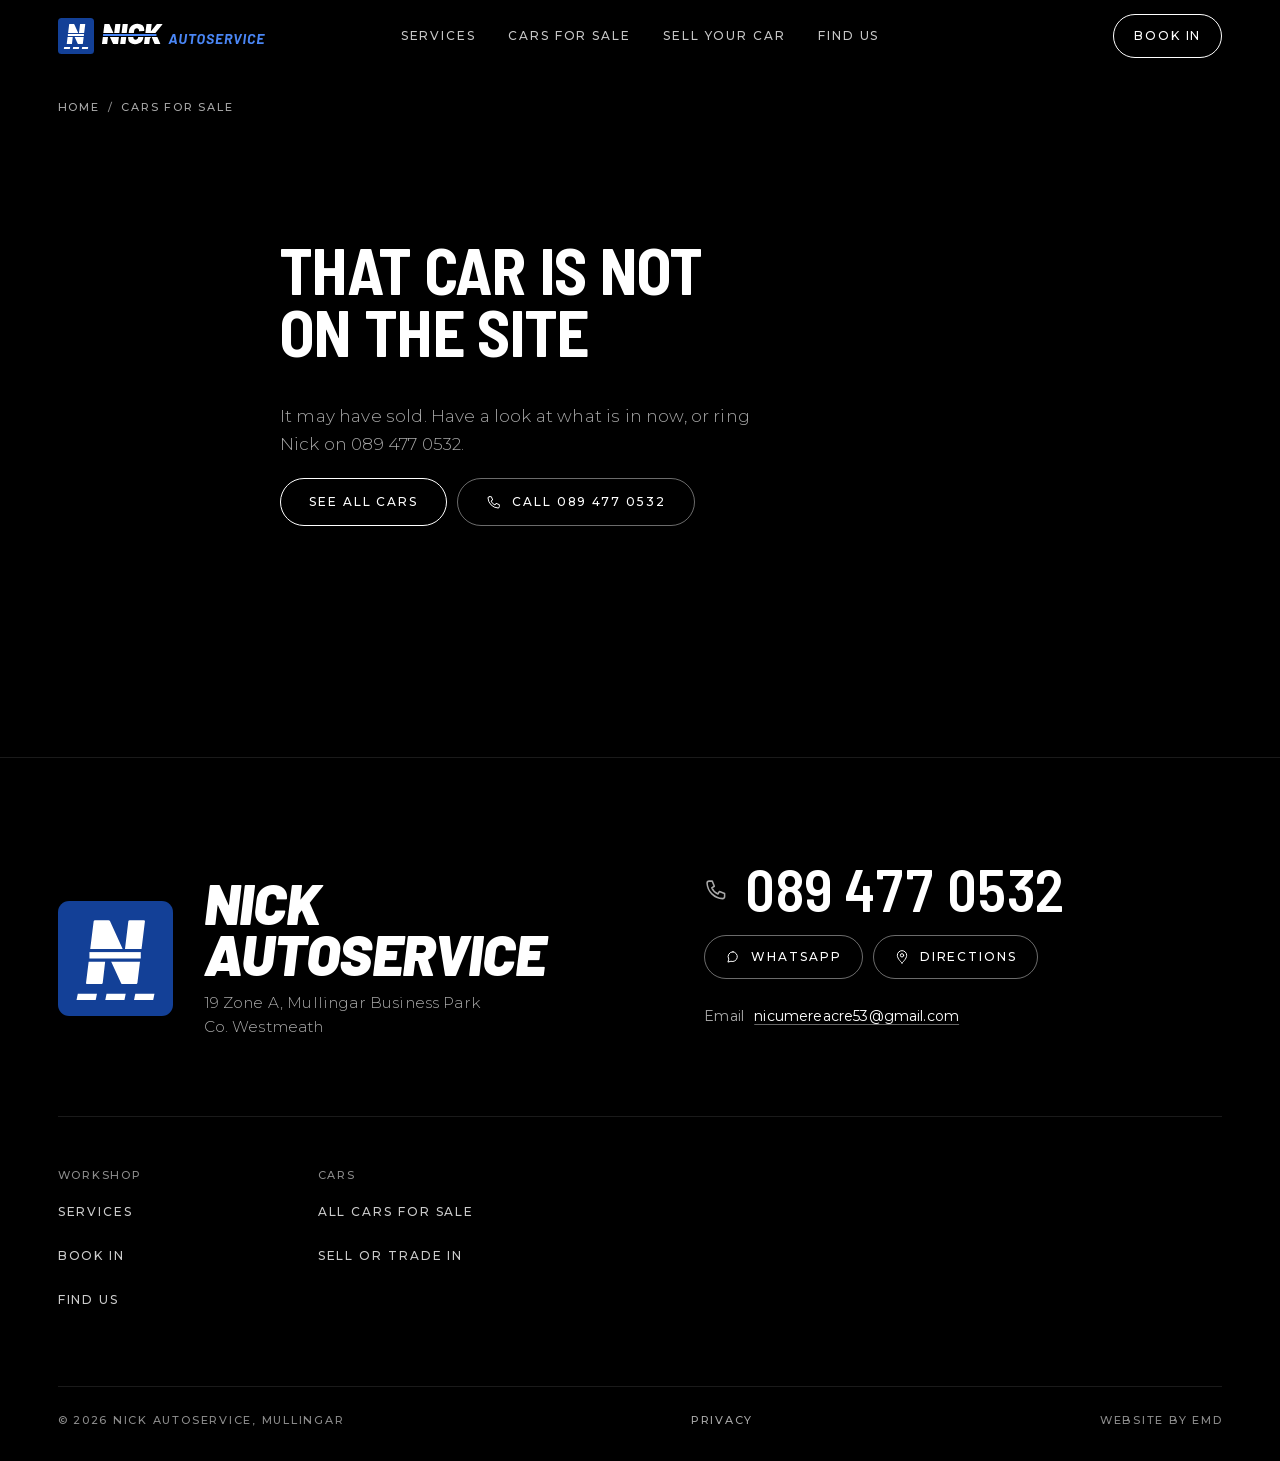
==== commit 0c48b048: "Privacy page, linked under both forms and in every footer privacy.html says in plain words who holds" ====
--- a/car.html
+++ b/car.html
@@ -70,7 +70,7 @@
     <nav aria-label="Workshop"><h2 class="ft-h">Workshop</h2><a href="index.html#services">Services</a><a href="index.html#book">Book in</a><a href="index.html#visit">Find us</a></nav>
     <nav aria-label="Cars"><h2 class="ft-h">Cars</h2><a href="cars.html">All cars for sale</a><a href="index.html#sell">Sell or trade in</a></nav>
   </div>
-  <div class="wrap legal"><span>© 2026 Nick Autoservice, Mullingar</span><span>Website by EMD</span></div>
+  <div class="wrap legal"><span>© 2026 Nick Autoservice, Mullingar</span><a href="privacy.html">Privacy</a><span>Website by EMD</span></div>
 </footer>
 <script src="site.js"></script>
 <script>
@@ -116,7 +116,7 @@
     </section>
     <section id="enquire" aria-labelledby="enqT">
       <h2 id="enqT">Ask about this car</h2>
-      <div class="panel"><form class="fg" id="enq"><label class="hp">Leave this blank<input name="_honey" tabindex="-1" autocomplete="off" aria-hidden="true"></label><label>Name <em>*</em><input name="name" required autocomplete="name"></label><label>Phone <em>*</em><input name="phone" type="tel" required autocomplete="tel" inputmode="tel"></label><label class="full">Message<textarea name="msg">Hi Nick, is the ${esc(T)} still available?</textarea></label><p id="formMsg" class="formmsg full" role="status" tabindex="-1" hidden></p><div class="send full"><button class="btn pri" type="submit" id="fsub">Send enquiry</button><button class="btn sec" type="button" id="fwa">${icon('wa')}Send on WhatsApp</button></div></form>
+      <div class="panel"><form class="fg" id="enq"><label class="hp">Leave this blank<input name="_honey" tabindex="-1" autocomplete="off" aria-hidden="true"></label><label>Name <em>*</em><input name="name" required autocomplete="name"></label><label>Phone <em>*</em><input name="phone" type="tel" required autocomplete="tel" inputmode="tel"></label><label class="full">Message<textarea name="msg">Hi Nick, is the ${esc(T)} still available?</textarea></label><p id="formMsg" class="formmsg full" role="status" tabindex="-1" hidden></p><div class="send full"><button class="btn pri" type="submit" id="fsub">Send enquiry</button><button class="btn sec" type="button" id="fwa">${icon('wa')}Send on WhatsApp</button></div><p class="fnote full">Nick only uses these details to get back to you. <a href="privacy.html" target="_blank" rel="noopener">How your details are used</a></p></form>
       <div class="done" id="done" hidden tabindex="-1"><h3>Thanks, Nick will get back to you</h3><p>For anything urgent, ring <a class="mail" href="${TELH}">${TEL}</a>.</p></div></div>
     </section>
   </div>
--- a/site.css
+++ b/site.css
@@ -128,6 +128,12 @@
 .js .slide.on .st,.js .slide.on .sd,.js .slide.on .btns{opacity:1;transform:none}
 .js .slide.on .sd{transition-delay:.1s}.js .slide.on .btns{transition-delay:.2s}
 @media(max-width:560px){.sd .sep{display:none}.sd [data-status]{display:block;margin-top:2px}}
+/* on laptops the words sit bottom right, over the black BMW, so the white BMW and the Passat stay clear */
+@media(min-width:761px){
+  .slide::after{background:linear-gradient(180deg,rgba(0,0,0,.42) 0,rgba(0,0,0,0) 18%,rgba(0,0,0,0) 38%,rgba(0,0,0,.84) 100%),linear-gradient(270deg,rgba(0,0,0,.38) 0,rgba(0,0,0,0) 62%)}
+  .sc{left:auto;right:var(--g);display:flex;flex-direction:column;align-items:flex-end;text-align:right}
+  .sc .btns{justify-content:flex-end}
+}
 @media(max-width:760px){
   .slide.cars>img{object-position:70% 50%}
   .sc{bottom:48px}
@@ -143,16 +149,18 @@
 .shop-in{display:grid;gap:clamp(32px,4vw,48px);max-width:1280px;margin:0 auto}
 
 /* sell tile */
-.sell{padding-top:0;background:var(--band)}
-.split{display:grid;grid-template-columns:minmax(0,1.1fr) minmax(0,1fr);max-width:1280px;margin:0 auto;overflow:hidden;background:var(--s1)}
-.split img{display:block;width:100%;height:100%;min-height:420px;object-fit:cover}
-.split .tb{display:flex;flex-direction:column;justify-content:center;align-items:flex-start;gap:24px;padding:clamp(28px,5vw,72px)}
-.split .h2{font-size:clamp(36px,4vw,58px)}
-.split p{color:var(--mut);max-width:40ch;font-size:17px;font-weight:300}
-@media(max-width:860px){.split{grid-template-columns:minmax(0,1fr)}.split img{min-height:0;aspect-ratio:4/3}}
-
-/* booking */
-.book-sec{background:var(--bg)}
+
+/* booking: a full-screen sheet over the page, on the same black, opened from any Book in link */
+.book-dlg{position:fixed;inset:0;width:100%;max-width:none;height:100%;max-height:none;margin:0;padding:clamp(80px,10vh,112px) var(--g) clamp(40px,6vh,72px);border:0;background:var(--bg);color:var(--text);overflow-y:auto;overscroll-behavior:contain}
+.book-dlg[open]{display:flex;flex-direction:column;animation:dlg-in .45s var(--ease)}
+.book-dlg .book{margin:auto;width:100%}
+.book-dlg::backdrop{background:rgba(0,0,0,.6)}
+@keyframes dlg-in{from{opacity:0;transform:translateY(16px)}}
+@media(prefers-reduced-motion:reduce){.book-dlg[open]{animation:none}}
+.dlg-x{position:fixed;top:clamp(16px,2.4vh,24px);right:var(--g);z-index:1;width:48px;height:48px;padding:0;border-radius:999px;border:1px solid rgba(255,255,255,.42);background:var(--bg);color:#fff;display:grid;place-items:center;cursor:pointer;transition:background-color .25s,color .25s,border-color .25s}
+.dlg-x:hover,.dlg-x:focus-visible{background:#fff;color:#000;border-color:#fff}
+.dlg-x:focus-visible{outline:2px solid #fff;outline-offset:3px}
+body.book-open{overflow:hidden}
 .book{display:grid;grid-template-columns:minmax(0,5fr) minmax(0,7fr);gap:clamp(36px,6vw,96px);align-items:start;max-width:1280px;margin:0 auto}
 .bigtel{display:inline-flex;align-items:center;gap:16px;margin-top:36px;font:600 clamp(40px,4.4vw,60px)/1 var(--head);letter-spacing:.01em;font-variant-numeric:tabular-nums;text-decoration:none;min-height:44px}
 .bigtel .ic{width:28px;height:28px;stroke-width:1.5}
@@ -193,6 +201,20 @@
 .extra .fg{margin-top:10px}
 .send{display:flex;flex-wrap:wrap;align-items:center;gap:10px;margin-top:6px}
 .send small{color:var(--mut);font-size:11px;letter-spacing:var(--tl);text-transform:uppercase;margin-left:6px}
+.fnote{margin:0;color:var(--dim);font-size:13px;font-weight:300;line-height:1.5}
+.fnote a,.legal a{color:var(--mut);text-decoration:underline;text-decoration-thickness:1px;text-underline-offset:3px;text-decoration-color:rgba(255,255,255,.3)}
+.fnote a:hover,.legal a:hover{color:var(--text)}
+.legal a{text-decoration:none}
+/* privacy page: one readable column */
+.prose-sec{padding-top:0}
+.prose{max-width:68ch;margin-inline:0}
+.prose h2{font-size:clamp(24px,2.2vw,30px);margin:48px 0 12px}
+.prose h2:first-child{margin-top:0}
+.prose p,.prose li{color:var(--mut);font-size:17px;font-weight:300;line-height:1.7}
+.prose p+p{margin-top:12px}
+.prose ul{margin:12px 0 0;padding-left:20px;display:grid;gap:8px}
+.prose strong{color:var(--text);font-weight:500}
+.prose a{color:var(--text);text-decoration:underline;text-decoration-thickness:1px;text-underline-offset:3px;text-decoration-color:rgba(255,255,255,.4)}
 .formmsg{color:var(--mut)}.formmsg.err{color:var(--err)}.formmsg a{color:var(--text)}
 .hp{position:absolute;width:1px;height:1px;overflow:hidden;clip:rect(0,0,0,0)}
 .done{display:grid;gap:16px;justify-items:start;padding:12px 0}
@@ -208,6 +230,7 @@
 
 /* find us */
 .find{background:var(--band)}
+.shop+.find{padding-top:0}
 .find-in{display:grid;grid-template-columns:minmax(0,5fr) minmax(0,7fr);gap:clamp(32px,6vw,96px);align-items:center;max-width:1280px;margin:0 auto}
 .find-map{margin:0;overflow:hidden;aspect-ratio:4/5;background:var(--s2)}
 /* Google's embed has no dark style, so it is inverted and turned back round the colour wheel to sit in the dark page with its colours intact */
@@ -354,32 +377,34 @@
 .lc .price{margin-top:auto;padding-top:14px;font:600 clamp(26px,2.2vw,30px)/1 var(--head);letter-spacing:.01em}
 .lc .price.ask{font:500 12px/1.2 var(--font);letter-spacing:var(--tl);color:var(--mut);padding-top:16px}
 
-/* what we fix: one grid, 3 wide then 4 */
-.svc{list-style:none;margin:clamp(8px,1vw,16px) 0 0;padding:0;display:grid;grid-template-columns:repeat(12,minmax(0,1fr));gap:clamp(40px,4vw,56px) clamp(12px,1.6vw,24px)}
-.svc li{grid-column:span 3;min-width:0}
-.svc li:nth-child(-n+3){grid-column:span 4}
-.sv{position:relative;display:flex;flex-direction:column;height:100%;text-decoration:none}
-.sv-pic{display:block;aspect-ratio:4/5;overflow:hidden;background:var(--s2)}
-.svc li:nth-child(-n+3) .sv-pic{aspect-ratio:5/4}
-.sv-pic img{display:block;width:100%;height:100%;object-fit:cover}
-.sv-cap{display:grid;gap:8px;padding:20px 60px 0 0}
-.sv .jn,.sv .jd{grid-column:1/-1}
-.sv .jn{font:600 clamp(20px,1.6vw,24px)/1.02 var(--head);letter-spacing:.01em;text-transform:uppercase}
-.sv .jd{color:var(--mut);font-size:15px;font-weight:300;line-height:1.5}
-.sv .go{position:absolute;right:0;bottom:0;width:44px;height:44px;border-radius:999px;border:1px solid rgba(255,255,255,.42);display:grid;place-items:center;transition:background-color .25s,color .25s,border-color .25s,transform .3s var(--out)}
+/* what we fix: a list, not a gallery. The two priced jobs first, then the rest,
+   which go to the form for a price. Each job is a row: the name big in the
+   heading face, one line on what it covers, the price ("From" stacked over the
+   figure) or "Ask for a price", the round arrow. Rules between rows; pointing
+   at a row lifts it onto the first surface step */
+.svc{list-style:none;margin:clamp(8px,1vw,16px) 0 0;padding:0;border-bottom:1px solid var(--line2)}
+.svc li{border-top:1px solid var(--line2)}
+.sv{position:relative;isolation:isolate;display:grid;grid-template-columns:minmax(0,5fr) minmax(0,5fr) 150px 44px;align-items:center;gap:clamp(16px,3vw,48px);padding:clamp(22px,2.4vw,32px) 0;text-decoration:none}
+.sv::before{content:"";position:absolute;inset:0 calc(-1 * clamp(12px,1.6vw,24px));z-index:-1;background:var(--s1);opacity:0;transition:opacity .3s var(--out)}
+.sv:hover::before,.sv:focus-visible::before{opacity:1}
+.sv-cap{display:contents}
+.sv .jn{font:600 clamp(24px,2.6vw,40px)/1 var(--head);letter-spacing:.01em;text-transform:uppercase}
+.sv .jd{color:var(--mut);font-size:16px;font-weight:300;line-height:1.5}
+.sv-price{display:grid;justify-items:end;gap:6px;text-align:right}
+.sv-price .pf,.sv-ask{font:500 12px/1.2 var(--font);letter-spacing:var(--tl);text-transform:uppercase;color:var(--mut)}
+.sv-price .pv{font:700 clamp(30px,2.8vw,44px)/.9 var(--head);font-variant-numeric:tabular-nums;letter-spacing:.01em}
+.sv-ask{text-align:right}
+.sv .go{width:44px;height:44px;border-radius:999px;border:1px solid rgba(255,255,255,.42);display:grid;place-items:center;transition:background-color .25s,color .25s,border-color .25s,transform .3s var(--out)}
 .sv:focus-visible .go,.sv:hover .go{background:#fff;color:#000;border-color:#fff}
-@media(max-width:900px){
-  .svc{grid-template-columns:repeat(2,minmax(0,1fr))}
-  .svc li,.svc li:nth-child(-n+3){grid-column:span 1}
-  .svc li:first-child{grid-column:1/-1}
-  .svc li:nth-child(-n+3) .sv-pic{aspect-ratio:4/5}
-  .svc li:first-child .sv-pic{aspect-ratio:16/10}
-}
-@media(max-width:560px){
-  .sv-cap,.svc li:first-child .sv-cap{padding:14px 0 0}
-  .sv .go{display:none}
-  .sv .jn{font-size:18px}
-  .sv .jd{font-size:14px}
+@media(max-width:700px){
+  .sv{grid-template-columns:minmax(0,1fr) auto;column-gap:16px;row-gap:6px;padding:20px 0}
+  .sv .jn{grid-column:1;font-size:22px}
+  .sv .jd{grid-column:1;font-size:14px}
+  .sv-price{grid-column:2;grid-row:1 / span 2;align-self:center}
+  .sv-price .pv{font-size:32px}
+  .sv-ask{grid-column:1;text-align:left;margin-top:4px}
+  .sv .go{grid-column:2;grid-row:1 / span 2;width:40px;height:40px}
+  .priced .sv .go{display:none}
 }
 
 /* footer with weight */
@@ -463,10 +488,5 @@
 @media(prefers-reduced-motion:reduce){.g-pic,.g-pic.on,.g-pic.off{transform:none}}
 
 /* service clips fade in over their stills once they are playing */
-.sv-pic{position:relative}
-.sv-pic video{position:absolute;inset:0;width:100%;height:100%;object-fit:cover;object-position:var(--cp,50% 50%);opacity:0;transition:opacity .6s var(--out)}
-.sv-pic video.on{opacity:1}
 
 /* workshop photos and clips keep their colour, taken down a touch so the bright daylight shots sit in the black page; hover brings them up */
-.sv-pic img,.sv-pic video,.split img{filter:brightness(.88) saturate(.9);transition:filter .5s var(--out),opacity .6s var(--out)}
-.sv:hover .sv-pic img,.sv:hover .sv-pic video,.sv:focus-visible .sv-pic img{filter:none}
